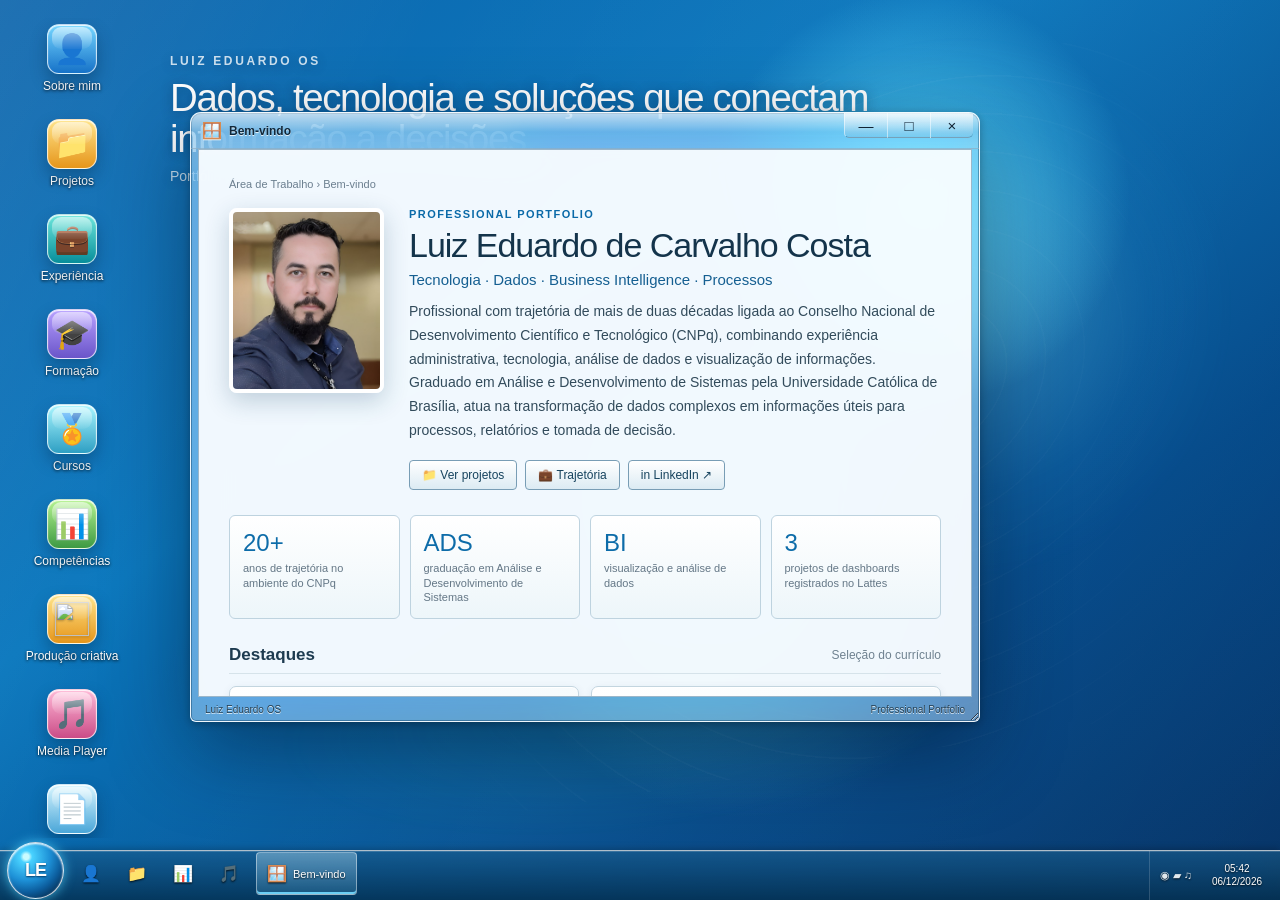
==== index.html @ 60611c42 "portifólio" ====
<!doctype html>
<html lang="pt-BR">
<head>
  <meta charset="utf-8" />
  <meta name="viewport" content="width=device-width, initial-scale=1" />
  <meta name="theme-color" content="#1d78c8" />
  <meta name="description" content="Portfólio profissional de Luiz Eduardo de Carvalho Costa — tecnologia, dados, visualização, processos e produção criativa." />
  <title>Luiz Eduardo | Portfólio</title>
  <style>
:root{
  --glass: rgba(236,248,255,.72);
  --glass-strong: rgba(248,252,255,.90);
  --glass-dark: rgba(21,53,78,.72);
  --line: rgba(255,255,255,.82);
  --blue:#167ac6;
  --blue2:#0b5e9d;
  --text:#122333;
  --muted:#5b6c7b;
  --shadow:0 24px 70px rgba(0,24,48,.34), 0 2px 9px rgba(0,0,0,.22);
  --radius:10px;
  --taskbar-h:50px;
  font-family:"Segoe UI",Tahoma,Arial,sans-serif;
  color-scheme:light;
}
*{box-sizing:border-box}
html,body{margin:0;width:100%;height:100%;overflow:hidden;background:#0d5ca0;color:var(--text)}
button,input,a{font:inherit}
button{color:inherit}
a{color:#075c9c}
button:focus-visible,a:focus-visible,input:focus-visible{outline:3px solid rgba(255,213,67,.95);outline-offset:2px}
.noscript{position:fixed;z-index:99999;inset:20px auto auto 50%;transform:translateX(-50%);background:#fff;padding:12px 18px;border-radius:8px;box-shadow:var(--shadow)}
.boot{position:fixed;z-index:9999;inset:0;display:grid;place-content:center;text-align:center;background:radial-gradient(circle at 50% 35%,#1165a8 0,#062c54 42%,#020e1d 100%);color:white;transition:opacity .45s ease,visibility .45s ease}
.boot.is-hidden{opacity:0;visibility:hidden}
.boot-mark{margin:auto;width:76px;height:76px;border-radius:50%;display:grid;place-items:center;font-size:29px;font-weight:800;letter-spacing:-2px;background:radial-gradient(circle at 34% 25%,#b8f2ff 0 6%,#37b9ff 12%,#1675c4 46%,#0a3c70 71%,#071d34 100%);border:1px solid rgba(255,255,255,.85);box-shadow:0 0 36px rgba(75,194,255,.58),inset 0 1px 2px white}
.boot-title{font-size:27px;font-weight:300;margin-top:22px}.boot-subtitle{opacity:.68;font-size:13px;margin-top:6px}.boot-progress{width:230px;height:7px;border:1px solid rgba(255,255,255,.32);border-radius:9px;margin:28px auto 0;padding:1px;overflow:hidden}.boot-progress span{display:block;height:100%;width:45%;border-radius:8px;background:linear-gradient(90deg,#54c9ff,#d3f8ff,#54c9ff);animation:bootbar 1.2s infinite ease-in-out}@keyframes bootbar{0%{transform:translateX(-130%)}100%{transform:translateX(290%)}}
.desktop{position:relative;width:100%;height:100%;overflow:hidden;background:radial-gradient(circle at 72% 22%,rgba(87,223,255,.78) 0 1%,transparent 18%),radial-gradient(circle at 58% 62%,rgba(119,231,255,.34),transparent 28%),linear-gradient(145deg,#0d65ac 0%,#0b78be 37%,#044a8a 72%,#083466 100%)}
.desktop:before{content:"";position:absolute;inset:0;background:linear-gradient(115deg,rgba(255,255,255,.08),transparent 26%,rgba(255,255,255,.03) 54%,transparent);pointer-events:none}
.wallpaper-glow{position:absolute;border-radius:50%;filter:blur(2px);opacity:.52;pointer-events:none}.glow-a{width:560px;height:560px;right:3vw;top:3vh;background:radial-gradient(circle,rgba(159,246,255,.5),rgba(66,186,244,.12) 47%,transparent 69%)}.glow-b{width:760px;height:260px;left:20vw;bottom:7vh;background:radial-gradient(ellipse,rgba(41,233,183,.2),transparent 68%);transform:rotate(-7deg)}
.wallpaper-lines{position:absolute;width:700px;height:700px;right:8%;top:8%;opacity:.26;background:repeating-radial-gradient(circle at 64% 46%,transparent 0 36px,rgba(255,255,255,.11) 37px 38px);transform:skewX(-12deg) rotate(-9deg);mask-image:linear-gradient(90deg,transparent,#000 25%,#000 70%,transparent)}
.desktop-brand{position:absolute;left:170px;top:54px;max-width:760px;color:white;text-shadow:0 2px 12px rgba(0,35,70,.45);z-index:1;pointer-events:none}.brand-kicker{font-size:12px;letter-spacing:.22em;font-weight:700;opacity:.78}.desktop-brand h1{font-size:clamp(27px,3vw,46px);line-height:1.07;font-weight:300;letter-spacing:-.035em;margin:9px 0 9px}.desktop-brand p{margin:0;font-size:14px;opacity:.76}
.desktop-icons{position:absolute;z-index:5;left:14px;top:18px;bottom:calc(var(--taskbar-h) + 12px);width:116px;display:grid;grid-auto-rows:94px;align-content:start;gap:1px;overflow:auto;scrollbar-width:none}.desktop-icons::-webkit-scrollbar{display:none}.desktop-icon{appearance:none;border:1px solid transparent;background:transparent;color:#fff;text-decoration:none;text-align:center;padding:5px 3px;border-radius:5px;display:flex;align-items:center;flex-direction:column;gap:5px;cursor:default;text-shadow:0 1px 3px rgba(0,0,0,.88);font-size:12px}.desktop-icon:hover,.desktop-icon:focus-visible{background:linear-gradient(rgba(210,241,255,.2),rgba(65,171,230,.19));border-color:rgba(210,240,255,.58)}.icon-art{width:50px;height:50px;border-radius:12px;display:grid;place-items:center;font-size:29px;text-shadow:none;box-shadow:0 8px 16px rgba(0,39,72,.35),inset 0 1px 1px rgba(255,255,255,.9);border:1px solid rgba(255,255,255,.72);position:relative;overflow:hidden}.icon-art:after{content:"";position:absolute;inset:2px 4px 51% 4px;border-radius:9px;background:linear-gradient(rgba(255,255,255,.58),rgba(255,255,255,.04));pointer-events:none}.icon-blue{background:linear-gradient(#75d6ff,#1672c8)}.icon-gold{background:linear-gradient(#ffe48a,#e6961b)}.icon-teal{background:linear-gradient(#6ce6db,#078e9a)}.icon-violet{background:linear-gradient(#b7a0ff,#6a55c9)}.icon-cyan{background:linear-gradient(#a9f6ff,#2e9fc3)}.icon-green{background:linear-gradient(#b4f38f,#3e9a43)}.icon-pink{background:linear-gradient(#ffb9d7,#cb4c87)}.icon-sky{background:linear-gradient(#d8f6ff,#4aa6d8)}.icon-linkedin{font-family:Arial,sans-serif;font-weight:800;background:linear-gradient(#69c4f1,#0b70a9);font-size:27px}.icon-art img{width:34px;height:34px;object-fit:contain;display:block;filter:drop-shadow(0 1px 1px rgba(0,0,0,.25))}
.window-layer{position:absolute;inset:0 0 var(--taskbar-h) 0;z-index:20;pointer-events:none}
.aero-window{position:absolute;width:min(790px,calc(100vw - 180px));height:min(610px,calc(100vh - 105px));min-width:520px;min-height:360px;border-radius:11px 11px 6px 6px;border:1px solid rgba(255,255,255,.9);background:rgba(223,241,251,.42);backdrop-filter:blur(21px) saturate(145%);box-shadow:var(--shadow),inset 0 0 0 1px rgba(6,52,87,.28);overflow:hidden;pointer-events:auto;resize:both}.aero-window.is-active{box-shadow:0 28px 84px rgba(0,18,38,.46),0 2px 9px rgba(0,0,0,.28),inset 0 0 0 1px rgba(6,52,87,.38)}.aero-window.is-minimized{display:none}.aero-window.is-maximized{inset:0!important;width:100%!important;height:100%!important;max-width:none;border-radius:0;resize:none}.window-titlebar{height:36px;display:flex;align-items:center;justify-content:space-between;padding-left:11px;background:linear-gradient(rgba(255,255,255,.58),rgba(125,196,234,.22) 54%,rgba(255,255,255,.10));border-bottom:1px solid rgba(45,105,145,.38);user-select:none;cursor:default}.window-title{display:flex;align-items:center;gap:7px;min-width:0;color:#10283b;font-size:12px;font-weight:600;text-shadow:0 1px rgba(255,255,255,.8)}.window-icon{font-size:16px}.window-name{white-space:nowrap;overflow:hidden;text-overflow:ellipsis}.window-controls{display:flex;align-self:flex-start;height:28px;margin-right:6px}.window-controls button{width:43px;height:25px;border:0;border-left:1px solid rgba(255,255,255,.5);border-bottom:1px solid rgba(19,75,111,.48);background:linear-gradient(rgba(255,255,255,.70),rgba(123,190,226,.36));font-size:15px;line-height:1;cursor:default}.window-controls button:first-child{border-radius:0 0 0 5px}.window-controls button:last-child{border-radius:0 0 5px 0}.window-controls button:hover{background:linear-gradient(#e8f8ff,#74c7f1)}.window-controls .win-close:hover{color:white;background:linear-gradient(#f49078,#c43a25);box-shadow:0 0 9px rgba(255,78,41,.65)}
.window-body{position:absolute;inset:36px 7px 24px;background:rgba(250,253,255,.94);border:1px solid rgba(50,102,137,.45);overflow:auto;scrollbar-color:#afccdf #eef6fa}.window-status{position:absolute;bottom:0;left:8px;right:8px;height:24px;display:flex;align-items:center;justify-content:space-between;font-size:10px;color:#284356;padding:0 6px;text-shadow:0 1px rgba(255,255,255,.8)}
.window-body::-webkit-scrollbar{width:13px}.window-body::-webkit-scrollbar-track{background:#eaf4f9}.window-body::-webkit-scrollbar-thumb{background:linear-gradient(#d7ecf6,#9dbfd1);border:1px solid #7fa8bd;border-radius:7px}
.page{padding:28px 30px 36px}.page.narrow{max-width:940px;margin:auto}.breadcrumbs{font-size:11px;color:#6b7f8f;margin-bottom:18px}.page h2{font-weight:300;font-size:30px;letter-spacing:-.03em;margin:0 0 5px;color:#14344b}.page-lead{font-size:14px;line-height:1.62;color:#526b7c;margin:0 0 24px}.hero-profile{display:grid;grid-template-columns:155px 1fr;gap:25px;align-items:start}.hero-photo{width:155px;height:185px;object-fit:cover;object-position:50% 22%;border-radius:8px;border:4px solid #fff;box-shadow:0 8px 24px rgba(28,72,104,.24)}.eyebrow{font-size:11px;font-weight:700;color:#0a6aa8;text-transform:uppercase;letter-spacing:.13em}.hero-profile h2{font-size:34px;margin-top:6px}.role-line{font-size:15px;color:#155f91;margin:6px 0 12px}.summary{font-size:14px;line-height:1.7;color:#324b5b;margin:0}.quick-actions{display:flex;flex-wrap:wrap;gap:8px;margin-top:17px}.win-btn,.win-link{display:inline-flex;align-items:center;gap:6px;text-decoration:none;border:1px solid #789db5;border-radius:4px;padding:7px 12px;background:linear-gradient(#fff,#dcebf3);box-shadow:inset 0 1px white;color:#16435e;font-size:12px;cursor:default}.win-btn:hover,.win-link:hover{background:linear-gradient(#fff,#bfe3f6);border-color:#4288b3}.stats{display:grid;grid-template-columns:repeat(4,1fr);gap:10px;margin-top:25px}.stat{border:1px solid #bed3df;border-radius:6px;padding:13px;background:linear-gradient(#fff,#edf6fa);box-shadow:inset 0 1px white}.stat strong{display:block;font-size:24px;font-weight:300;color:#0d6ca9}.stat span{display:block;margin-top:4px;font-size:11px;line-height:1.35;color:#647786}
.section-title{display:flex;align-items:center;justify-content:space-between;gap:15px;margin:26px 0 12px;padding-bottom:8px;border-bottom:1px solid #d6e3ea}.section-title h3{margin:0;font-size:17px;font-weight:600;color:#1d3b50}.muted{color:#6f8290;font-size:12px}.cards{display:grid;grid-template-columns:repeat(2,minmax(0,1fr));gap:12px}.card{border:1px solid #c3d5df;border-radius:7px;background:linear-gradient(150deg,#fff,#f1f8fb);padding:16px;box-shadow:0 2px 8px rgba(20,68,98,.08),inset 0 1px white}.card h4{margin:4px 0 7px;font-size:15px;color:#153e5a}.card p{margin:0;color:#586f7f;font-size:12.5px;line-height:1.55}.card-meta{display:flex;gap:8px;align-items:center;font-size:10.5px;color:#708694}.badge{display:inline-flex;align-items:center;padding:3px 7px;border-radius:10px;background:#d9edf8;border:1px solid #aad0e4;color:#155e8b;font-size:10px}.badge.live{background:#e1f3df;border-color:#b6ddb1;color:#356f31}.tags{display:flex;gap:5px;flex-wrap:wrap;margin-top:11px}.tag{font-size:10px;padding:3px 7px;border-radius:9px;background:#eef3f6;color:#526a79;border:1px solid #d5e0e6}
.timeline{position:relative;margin-top:8px}.timeline:before{content:"";position:absolute;left:90px;top:3px;bottom:12px;width:2px;background:linear-gradient(#62aada,#bdd7e6)}.timeline-item{display:grid;grid-template-columns:72px 1fr;gap:35px;position:relative;padding:0 0 24px}.timeline-item:before{content:"";position:absolute;left:84px;top:6px;width:12px;height:12px;border-radius:50%;background:linear-gradient(#ddf6ff,#2a8ac4);border:2px solid white;box-shadow:0 0 0 1px #5d9cc0}.timeline-period{font-size:11px;color:#5c7483;text-align:right;padding-top:4px}.timeline-content{border:1px solid #c7d9e3;background:#fff;border-radius:7px;padding:14px 16px;box-shadow:0 2px 8px rgba(19,73,104,.06)}.timeline-content h4{margin:0 0 3px;font-size:15px;color:#163d56}.timeline-content .company{font-size:12px;color:#0c6ca7}.timeline-content .context{font-size:11px;color:#778a96;margin-top:2px}.timeline-content ul{margin:10px 0 0;padding-left:17px;color:#536b7b;font-size:12px;line-height:1.55}
.skill-groups{display:grid;grid-template-columns:repeat(2,minmax(0,1fr));gap:13px}.skill-group{border:1px solid #c3d6e0;background:#fff;border-radius:7px;overflow:hidden}.skill-group h4{margin:0;padding:10px 12px;background:linear-gradient(#f9fdff,#dbeaf2);border-bottom:1px solid #c3d6e0;color:#21475e;font-size:13px}.skill-list{display:flex;flex-wrap:wrap;gap:7px;padding:13px}.skill{padding:6px 9px;border:1px solid #cddde5;border-radius:4px;background:linear-gradient(#fff,#eef5f8);font-size:11px;color:#3d5969}
.course-list{display:grid;grid-template-columns:repeat(2,minmax(0,1fr));gap:9px}.course{display:grid;grid-template-columns:49px 1fr;gap:10px;border:1px solid #c8d9e2;border-radius:6px;background:#fff;padding:11px}.course-year{height:42px;border-radius:5px;display:grid;place-items:center;background:linear-gradient(#eaf7fd,#b8ddf0);border:1px solid #a3cade;color:#0a6196;font-size:11px;font-weight:700}.course h4{font-size:12px;margin:1px 0 3px;color:#24485d}.course p{font-size:10.5px;margin:0;color:#758893}.institution-link{color:inherit;text-decoration:none}.institution-link:hover{text-decoration:underline}.institution-logo{width:54px;height:44px;flex:0 0 54px;border:1px solid #93aac3;background:linear-gradient(135deg,#567ea8 0%,#8198b2 52%,#c5d0de 100%);border-radius:8px;display:grid;place-items:center;overflow:hidden;box-shadow:inset 0 1px rgba(255,255,255,.35),0 1px 2px rgba(44,70,96,.12);padding:4px}.institution-logo img{width:100%;height:100%;object-fit:contain;display:block;filter:drop-shadow(0 1px 1px rgba(0,0,0,.12))}.institution-logo.brand-ucb{padding:6px}.institution-logo.brand-govbr{padding:8px}.institution-logo.brand-pucrs{padding:2px}.institution-logo.brand-monte{padding:3px}.institution-fallback{display:grid;place-items:center;width:100%;height:100%;padding:2px 4px;font-size:10px;font-weight:700;line-height:1.05;text-align:center;color:#fff;background:linear-gradient(135deg,#567ea8 0%,#8198b2 52%,#c5d0de 100%);text-shadow:0 1px 1px rgba(0,0,0,.28)}.timeline-content.with-logo{display:grid;grid-template-columns:62px 1fr;gap:14px;align-items:start}.timeline-content.with-logo .timeline-text{min-width:0}.course-main,.edu-feature-main{display:grid;grid-template-columns:54px 1fr;gap:10px;align-items:start}.course-copy,.edu-feature-copy{min-width:0}.edu-feature-card{display:grid;grid-template-columns:1fr;gap:0}
.project-grid{display:grid;grid-template-columns:repeat(2,minmax(0,1fr));gap:13px}.project-card{border:1px solid #bbd2de;border-radius:7px;background:#fff;overflow:hidden}.project-head{padding:15px 16px 10px;background:linear-gradient(145deg,#fafdff,#e7f3f9);border-bottom:1px solid #d1e0e8}.project-head h4{font-size:16px;margin:4px 0 5px;color:#183f58}.project-content{padding:13px 16px}.project-content p{font-size:12.5px;line-height:1.55;color:#536b79;margin:0}.project-foot{display:flex;align-items:center;justify-content:space-between;gap:10px;margin-top:12px;font-size:10.5px;color:#6d8290}.software-list{display:grid;grid-template-columns:repeat(2,minmax(0,1fr));gap:9px}.software-item{display:flex;gap:11px;border:1px solid #cadbe4;border-radius:6px;background:#fff;padding:12px}.software-icon{width:39px;height:39px;border-radius:5px;display:grid;place-items:center;background:linear-gradient(#d9f1ff,#6eb4df);border:1px solid #6fafd3;box-shadow:inset 0 1px white}.software-item strong{display:block;font-size:13px;color:#174462}.software-item span{display:block;font-size:10.5px;color:#728691;margin-top:2px}
.creative-hero{display:grid;grid-template-columns:1fr 1fr;gap:15px}.creative-panel{border:1px solid #c8d9e2;border-radius:8px;background:linear-gradient(145deg,#fff,#f2f7fa);padding:18px}.creative-panel .big-icon{font-size:37px}.creative-panel h3{margin:8px 0 4px;font-size:18px;color:#203f53}.creative-panel p{font-size:12px;color:#6b7f8d;margin:0}.book-feature{display:grid;grid-template-columns:180px 1fr;gap:18px;border:1px solid #c6d8e2;border-radius:9px;background:linear-gradient(145deg,#fff,#eef6fa);padding:16px;margin:15px 0;box-shadow:inset 0 1px #fff}.book-cover{width:180px;aspect-ratio:684/911;object-fit:cover;border-radius:5px;box-shadow:0 8px 18px rgba(22,45,58,.22);border:1px solid #9bb1be}.book-copy h3{margin:2px 0 5px;font-size:21px;color:#183f57}.book-tagline{font-size:12px;color:#7d2f24;font-style:italic;margin:0 0 10px}.book-synopsis{font-size:12px;line-height:1.55;color:#526a78;margin:10px 0}.book-meta-grid{display:grid;grid-template-columns:repeat(2,minmax(0,1fr));gap:7px;margin:11px 0}.book-meta-item{border:1px solid #d2e0e7;border-radius:5px;background:rgba(255,255,255,.72);padding:7px 9px}.book-meta-item span{display:block;font-size:9px;color:#7a8d98;text-transform:uppercase;letter-spacing:.05em}.book-meta-item strong{display:block;margin-top:2px;font-size:11px;color:#2f5267}.identity-strip{display:flex;flex-wrap:wrap;align-items:center;gap:7px;border:1px solid #c7d9e3;background:linear-gradient(#fafdff,#edf6fa);border-radius:6px;padding:9px 11px;margin:12px 0}.identity-strip strong{color:#245873;font-size:11px}.identity-strip span{font-size:10px;color:#738793}.identity-strip code{font-family:Consolas,"Courier New",monospace;font-size:10px;background:#fff;border:1px solid #d4e2e8;border-radius:3px;padding:2px 5px;color:#234f68}.music-list{margin-top:15px;border:1px solid #c7d9e3;border-radius:7px;overflow:hidden}.music-row{display:grid;grid-template-columns:56px 1fr auto;gap:11px;align-items:center;padding:10px 12px;background:#fff;border-bottom:1px solid #e0e9ee}.music-row:last-child{border-bottom:0}.album-tile{width:44px;height:44px;border-radius:4px;display:grid;place-items:center;background:radial-gradient(circle at 50% 50%,#152b36 0 15%,#4d6673 16% 20%,#10161a 21% 67%,#536873 68% 70%,#1b252a 71%);color:white;font-size:14px}.music-row strong{font-size:12.5px;color:#24475c}.music-row span{display:block;font-size:10.5px;color:#758794;margin-top:2px}.music-year{font-size:11px;color:#607786}
.creative-stats{display:grid;grid-template-columns:repeat(4,minmax(0,1fr));gap:8px;margin-top:14px}.creative-stat{border:1px solid #c5d9e4;border-radius:6px;background:linear-gradient(#fbfeff,#e8f3f8);padding:11px 12px;box-shadow:inset 0 1px #fff}.creative-stat strong{display:block;color:#155779;font-size:16px;font-weight:600}.creative-stat span{display:block;margin-top:2px;color:#6f8390;font-size:10px;line-height:1.25}.catalog-toolbar{display:grid;grid-template-columns:1fr 150px;gap:9px;margin:0 0 10px}.catalog-toolbar label{display:grid;gap:4px;font-size:10px;color:#607786}.catalog-toolbar input,.catalog-toolbar select{width:100%;height:31px;border:1px solid #9ebaca;border-radius:3px;background:linear-gradient(#fff,#f3f8fb);padding:0 9px;color:#243f50;font-size:11.5px;box-shadow:inset 0 1px 3px rgba(0,0,0,.06)}.catalog-list{border:1px solid #c7d9e3;border-radius:7px;overflow:hidden;background:#fff}.catalog-row{display:grid;grid-template-columns:42px 1fr 54px;gap:10px;align-items:center;min-height:53px;padding:8px 12px;border-bottom:1px solid #e3ebef;background:linear-gradient(90deg,#fff,#fbfdfe)}.catalog-row:last-child{border-bottom:0}.catalog-row:hover{background:linear-gradient(90deg,#f5fbff,#eaf6fc)}.catalog-row[hidden]{display:none}.catalog-index{width:29px;height:29px;display:grid;place-items:center;border-radius:4px;border:1px solid #bdd2dd;background:linear-gradient(#f8fdff,#dcebf3);font-size:9.5px;color:#648090}.catalog-main{min-width:0}.catalog-main strong{display:block;font-size:12.5px;color:#24475c;white-space:nowrap;overflow:hidden;text-overflow:ellipsis}.catalog-main span{display:block;margin-top:4px;color:#778b97;font-size:10.5px}.catalog-main code{font-family:Consolas,"Courier New",monospace;font-size:10px;color:#245d7c;background:#edf5f9;border:1px solid #d4e3ea;border-radius:3px;padding:1px 4px}.catalog-main em{font-style:normal;color:#96733b}.catalog-year{justify-self:end;font-size:11px;color:#607786}.catalog-count{min-width:65px;text-align:right}
.about-note{margin-top:17px;padding:11px 13px;border:1px solid #b7d1df;border-radius:6px;background:#eff9fd;color:#426274;font-size:11.5px;line-height:1.5}
.start-menu{position:absolute;z-index:999;left:7px;bottom:calc(var(--taskbar-h) - 2px);width:min(615px,calc(100vw - 18px));height:445px;display:none;grid-template-columns:1.35fr .85fr;border:1px solid rgba(255,255,255,.88);border-radius:9px 9px 0 0;background:rgba(31,91,132,.78);backdrop-filter:blur(24px) saturate(150%);box-shadow:0 16px 55px rgba(0,22,42,.55),inset 0 0 0 1px rgba(0,49,83,.35);padding:7px}.start-menu.open{display:grid}.start-left{background:rgba(249,252,254,.96);border-radius:5px;padding:10px;display:flex;flex-direction:column;min-width:0}.start-search-wrap{margin-top:auto;order:2;padding-top:8px}.start-search-wrap input{width:100%;border:1px solid #9ebbc9;border-radius:3px;background:white;padding:7px 9px;font-size:12px;box-shadow:inset 0 1px 3px rgba(0,0,0,.08)}.start-results{overflow:auto;display:grid;gap:3px}.start-result{width:100%;display:flex;align-items:center;gap:10px;border:1px solid transparent;background:transparent;padding:7px;border-radius:4px;text-align:left;cursor:default}.start-result:hover{border-color:#a9d1e7;background:linear-gradient(#f5fcff,#d6edf8)}.start-result .res-icon{font-size:23px}.start-result strong{display:block;font-size:12px}.start-result span{display:block;font-size:10px;color:#71838f}.start-right{padding:12px 8px 10px;color:white;text-shadow:0 1px 2px rgba(0,0,0,.45)}.start-profile{display:flex;align-items:center;gap:10px;margin:-30px 3px 15px}.start-profile img{width:72px;height:72px;object-fit:cover;object-position:50% 20%;border-radius:5px;border:3px solid white;box-shadow:0 5px 15px rgba(0,0,0,.35)}.start-profile strong,.start-profile span{display:block}.start-profile strong{font-size:14px}.start-profile span{font-size:10px;opacity:.8}.start-right>button{width:100%;border:0;background:transparent;color:white;text-align:left;padding:8px 10px;border-radius:4px;font-size:12px;text-shadow:0 1px 2px rgba(0,0,0,.45);cursor:default}.start-right>button:hover{background:linear-gradient(rgba(255,255,255,.23),rgba(255,255,255,.09));box-shadow:inset 0 0 0 1px rgba(255,255,255,.24)}.start-links{border-top:1px solid rgba(255,255,255,.22);margin-top:8px;padding:9px 10px;display:flex;gap:12px}.start-links a{color:white;font-size:11px;text-decoration:none}
.taskbar{position:absolute;z-index:1000;left:0;right:0;bottom:0;height:var(--taskbar-h);display:flex;align-items:center;gap:5px;padding:0 7px;background:linear-gradient(rgba(28,92,132,.65),rgba(5,48,78,.85));backdrop-filter:blur(24px) saturate(150%);border-top:1px solid rgba(255,255,255,.68);box-shadow:0 -1px 7px rgba(0,0,0,.25),inset 0 1px rgba(255,255,255,.16)}.start-button{width:57px;height:57px;min-width:57px;border-radius:50%;border:1px solid rgba(255,255,255,.8);display:grid;place-items:center;margin-top:-10px;background:radial-gradient(circle at 33% 25%,#c9fbff 0 5%,#49d2ff 11%,#1d90d6 43%,#0c5d9d 64%,#06365f 81%,#061d34 100%);box-shadow:0 0 12px rgba(80,215,255,.74),inset 0 1px 2px white;color:white;font-size:18px;font-weight:800;letter-spacing:-1px;text-shadow:0 1px 2px #003a68;cursor:default}.start-button:hover{filter:brightness(1.18);box-shadow:0 0 20px rgba(110,231,255,.9),inset 0 1px 2px white}.taskbar-pinned{display:flex;height:100%;gap:2px}.taskbar-pinned button,.taskbar-window{min-width:44px;height:43px;margin-top:1px;border:1px solid transparent;border-radius:4px;background:transparent;color:white;text-shadow:0 1px 2px rgba(0,0,0,.8);cursor:default}.taskbar-pinned button:hover,.taskbar-window:hover{background:linear-gradient(rgba(255,255,255,.27),rgba(103,194,240,.13));border-color:rgba(255,255,255,.28)}.taskbar-windows{display:flex;gap:3px;min-width:0;flex:1;height:100%;overflow:hidden}.taskbar-window{max-width:175px;display:flex;align-items:center;gap:6px;padding:0 10px}.taskbar-window span:last-child{white-space:nowrap;overflow:hidden;text-overflow:ellipsis;font-size:11px}.taskbar-window.active{background:linear-gradient(rgba(212,244,255,.36),rgba(85,178,225,.22));border-color:rgba(255,255,255,.44);box-shadow:inset 0 -2px #6ccef4}.system-tray{height:100%;display:flex;align-items:center;color:white;gap:9px;border-left:1px solid rgba(255,255,255,.16);padding-left:10px;text-shadow:0 1px 2px rgba(0,0,0,.8)}.tray-icons{font-size:11px;opacity:.88}.clock{min-width:72px;background:transparent;border:0;color:white;font-size:10px;line-height:1.28;text-align:center;padding:3px 5px;text-shadow:0 1px 2px rgba(0,0,0,.8);cursor:default}
@media (max-width:900px){.desktop-brand{left:148px;right:20px}.desktop-brand h1{font-size:31px}.aero-window{width:calc(100vw - 160px)}.stats{grid-template-columns:repeat(2,1fr)}.project-grid,.course-list{grid-template-columns:1fr}}

.release-summary{display:grid;grid-template-columns:repeat(5,minmax(0,1fr));gap:8px;margin:12px 0 14px}.release-summary .creative-stat strong{font-size:15px}.release-grid{display:grid;grid-template-columns:repeat(2,minmax(0,1fr));gap:12px;margin-top:10px}.release-card{border:1px solid #bdd1dc;border-radius:8px;background:linear-gradient(145deg,#fff,#eef6fa);box-shadow:0 3px 10px rgba(40,75,94,.08),inset 0 1px #fff;overflow:hidden}.release-card-header{display:grid;grid-template-columns:76px 1fr;gap:12px;padding:13px}.release-art{width:76px;height:76px;border-radius:5px;border:1px solid #8fa9b7;display:grid;place-items:center;text-align:center;padding:0;color:#fff;font-weight:700;font-size:10px;line-height:1.15;text-shadow:0 1px 2px rgba(0,0,0,.65);background:radial-gradient(circle at 52% 45%,rgba(255,255,255,.24) 0 3%,transparent 4%),linear-gradient(145deg,#274c61,#10212c 58%,#4a6e80);box-shadow:inset 0 0 0 1px rgba(255,255,255,.2),0 5px 11px rgba(20,43,56,.22);overflow:hidden}.release-art img{width:100%;height:100%;object-fit:cover;display:block}.release-art .release-art-text{display:grid;place-items:center;width:100%;height:100%;padding:7px}.release-card.single .release-art{background:radial-gradient(circle at center,#dce8ee 0 8%,#293d48 9% 13%,#0b1115 14% 63%,#4d6673 64% 67%,#17242b 68%),linear-gradient(145deg,#274c61,#10212c)}.release-kicker{font-size:9.5px;text-transform:uppercase;letter-spacing:.06em;color:#6a8595}.release-title{margin:2px 0 4px;font-size:16px;color:#1f4f68;line-height:1.15}.release-artist{font-size:11px;color:#506b7a;font-weight:600}.release-meta{display:flex;flex-wrap:wrap;gap:5px;margin-top:7px}.release-chip{font-size:9.5px;color:#486777;border:1px solid #c4d6df;border-radius:12px;padding:2px 7px;background:rgba(255,255,255,.68)}.release-upc{font-family:Consolas,"Courier New",monospace}.release-details{border-top:1px solid #d5e2e8;background:rgba(255,255,255,.58)}.release-details summary{cursor:pointer;list-style:none;padding:8px 12px;font-size:10.5px;color:#2e607a;font-weight:600;user-select:none}.release-details summary::-webkit-details-marker{display:none}.release-details summary:before{content:'▶';font-size:8px;margin-right:6px}.release-details[open] summary:before{content:'▼'}.track-table{width:100%;border-collapse:collapse;font-size:10px}.track-table th{background:#edf5f9;color:#637b89;text-align:left;font-weight:600;padding:6px 8px;border-top:1px solid #dce7ec;border-bottom:1px solid #dce7ec}.track-table td{padding:6px 8px;border-bottom:1px solid #e7eef2;color:#4f6877;vertical-align:top}.track-table tr:last-child td{border-bottom:0}.track-no{width:28px;text-align:right;color:#8a9aa4}.track-duration{width:48px;white-space:nowrap}.track-isrc code{font-family:Consolas,"Courier New",monospace;font-size:9px;color:#2b617c;background:#f2f7fa;border:1px solid #d5e3ea;border-radius:3px;padding:1px 3px;white-space:nowrap}.release-note{font-size:10px;color:#6a7e89;margin:8px 0 0;line-height:1.45}.release-source-line{display:flex;flex-wrap:wrap;gap:6px;align-items:center;margin-top:8px;font-size:9.5px;color:#728794}.release-card.cicatriz .release-art{background:radial-gradient(circle at 35% 25%,rgba(255,255,255,.18),transparent 23%),linear-gradient(145deg,#3f4954,#171b20 58%,#6d7780)}.release-card.mini .release-art{box-shadow:inset 0 0 0 1px rgba(255,255,255,.2),inset 8px 0 0 rgba(255,255,255,.06),0 5px 11px rgba(20,43,56,.22)}.release-edition{margin-top:5px;font-size:10px;color:#8a5065;font-weight:600}.release-artist-heading{margin:18px 0 8px;padding:8px 11px;border:1px solid #c4d8e2;border-radius:6px;background:linear-gradient(#fafdff,#e9f3f8);color:#2c5e78;font-size:12px;font-weight:600}.track-isrc-missing{font-size:9px;color:#8a7c72;font-style:italic}.track-credit-details{margin-top:5px}.track-credit-details summary{display:inline-block;cursor:pointer;color:#2e607a;font-size:9px;font-weight:600;padding:2px 0}.track-credit-details summary:before{content:'▸';margin-right:4px}.track-credit-details[open] summary:before{content:'▾'}.track-credit-grid{display:grid;grid-template-columns:repeat(2,minmax(0,1fr));gap:4px 10px;margin:6px 0 2px;padding:7px 8px;border:1px solid #d9e6ec;border-radius:5px;background:#f7fbfd;font-size:9px;line-height:1.35}.track-credit-grid span{color:#657d8a}.track-credit-grid strong{color:#35586b;font-weight:600}.release-credit-summary{margin-top:7px;padding:6px 8px;border-left:3px solid #6ea0ba;background:rgba(238,247,251,.8);font-size:9.5px;line-height:1.45;color:#536f7e}.release-credit-summary strong{color:#315c73}.track-title-wrap{min-width:180px}.catalog-version{font-size:8px;font-weight:600;color:#7c5364;border:1px solid #d8c2ca;background:#fbf4f6;border-radius:8px;padding:1px 5px;vertical-align:1px;white-space:nowrap}


.mpc-shell{display:grid;grid-template-columns:220px 1fr;height:100%;min-height:470px;background:#d4d0c8;color:#111;font-family:Tahoma,"Segoe UI",sans-serif}.mpc-library{border-right:1px solid #777;background:#ece9d8;overflow:auto;padding:8px}.mpc-library-title{font-size:11px;font-weight:700;margin:2px 4px 8px;color:#24384a}.mpc-artist-group{margin:0 0 9px}.mpc-artist-label{font-size:10px;font-weight:700;color:#31536b;padding:4px 5px;border-bottom:1px solid #c0bcae}.mpc-album-btn{width:100%;display:grid;grid-template-columns:34px 1fr;gap:7px;align-items:center;border:1px solid transparent;background:transparent;padding:5px;text-align:left;cursor:pointer}.mpc-album-btn:hover,.mpc-album-btn.active{background:#316ac5;color:#fff;border-color:#194f9b}.mpc-album-btn img{width:34px;height:34px;object-fit:cover;border:1px solid #777;background:#222}.mpc-album-btn strong{display:block;font-size:10px;line-height:1.2}.mpc-album-btn span{display:block;font-size:8.5px;opacity:.78;margin-top:2px}.mpc-main{display:grid;grid-template-rows:auto minmax(260px,1fr) auto 23px;min-width:0;background:#d4d0c8}.mpc-menu{height:24px;display:flex;align-items:center;gap:15px;padding:0 8px;background:#ece9d8;border-bottom:1px solid #888;font-size:10px}.mpc-screen-wrap{padding:8px;background:#111;position:relative;min-height:220px}.mpc-screen{position:relative;width:100%;height:100%;min-height:210px;background:#000;display:grid;place-items:center;overflow:hidden}.mpc-screen iframe{width:100%!important;height:100%!important;min-height:250px}.mpc-deezer-host{width:100%;height:100%;min-height:250px;display:block}.mpc-deezer-host iframe{display:block;border:0;background:#111}.mpc-deezer-bar{display:flex;align-items:center;gap:10px;min-width:0}.mpc-deezer-brand{font-size:9px;font-weight:700;color:#4d2d83;white-space:nowrap}.mpc-deezer-hint{font-size:8.5px;color:#5f6570;margin-top:4px}.mpc-controls.deezer-controls{padding:7px 8px}.mpc-placeholder{position:absolute;inset:0;display:grid;place-items:center;text-align:center;background:#080808;color:#d7d7d7;padding:18px}.mpc-placeholder img{width:min(220px,55%);aspect-ratio:1;object-fit:cover;box-shadow:0 6px 24px #000;border:1px solid #555}.mpc-placeholder strong{display:block;margin-top:12px;font-size:13px;color:#fff}.mpc-placeholder span{display:block;margin-top:5px;font-size:9.5px;color:#a7a7a7;line-height:1.45}.mpc-controls{background:#ece9d8;border-top:1px solid #fff;border-bottom:1px solid #777;padding:6px 8px}.mpc-seek{display:grid;grid-template-columns:1fr auto;gap:8px;align-items:center}.mpc-seek input{width:100%;accent-color:auto}.mpc-time{font-family:Consolas,"Courier New",monospace;font-size:9px;min-width:82px;text-align:right}.mpc-buttons{display:flex;align-items:center;gap:4px;margin-top:5px}.mpc-btn{min-width:29px;height:25px;border:1px solid #777;border-top-color:#fff;border-left-color:#fff;background:#d4d0c8;padding:0 7px;cursor:pointer;font-size:11px}.mpc-btn:active{border-color:#fff #777 #777 #fff;transform:translateY(1px)}.mpc-volume{display:flex;align-items:center;gap:5px;margin-left:auto;font-size:10px}.mpc-volume input{width:88px}.mpc-now{padding:0 8px;min-width:0;font-size:9px;color:#344b5a;white-space:nowrap;overflow:hidden;text-overflow:ellipsis}.mpc-status{height:23px;display:flex;align-items:center;justify-content:space-between;border-top:1px solid #fff;padding:0 7px;background:#ece9d8;font-size:9px;color:#344}.mpc-external{color:#174f94;text-decoration:none;font-weight:600}.mpc-curation{display:none;margin-left:6px}.mpc-shell.curation .mpc-curation{display:inline-flex}.release-player-actions{display:flex;gap:6px;flex-wrap:wrap;margin-top:8px}.release-play-btn{border:1px solid #789db5;border-radius:4px;padding:5px 9px;background:linear-gradient(#fff,#dcebf3);font-size:9.5px;color:#16435e;cursor:pointer}.release-play-btn:hover{background:linear-gradient(#fff,#bfe3f6)}
@media (max-width:700px){html,body{overflow:auto}.desktop{min-height:100dvh;height:100dvh}.desktop-brand{left:20px;top:24px;right:20px;max-width:none}.desktop-brand h1{font-size:29px}.desktop-brand p{font-size:12px}.desktop-icons{left:14px;right:14px;top:190px;width:auto;bottom:64px;grid-template-columns:repeat(3,1fr);grid-auto-rows:92px;gap:4px;overflow:auto}.desktop-icon{min-width:0}.icon-art{width:47px;height:47px}.window-layer{inset:0 0 var(--taskbar-h) 0}.aero-window,.aero-window.is-maximized{position:absolute!important;inset:6px!important;width:calc(100% - 12px)!important;height:calc(100% - 12px)!important;min-width:0;min-height:0;border-radius:9px;resize:none}.window-controls .win-min,.window-controls .win-max{display:none}.window-body{inset:36px 5px 23px}.window-status{left:5px;right:5px}.page{padding:22px 17px 34px}.hero-profile{grid-template-columns:90px 1fr;gap:15px}.hero-photo{width:90px;height:112px}.hero-profile h2{font-size:25px}.summary{grid-column:1/-1}.quick-actions{grid-column:1/-1}.stats{grid-template-columns:repeat(2,1fr)}.cards,.skill-groups,.project-grid,.software-list,.creative-hero,.artist-profile-grid,.course-list,.creative-stats,.book-feature,.book-meta-grid{grid-template-columns:1fr}.book-cover{width:min(180px,65vw);justify-self:center}.timeline:before{left:12px}.timeline-item{grid-template-columns:1fr;gap:8px;padding-left:31px}.timeline-item:before{left:6px}.timeline-period{text-align:left}.music-row{grid-template-columns:50px 1fr}.catalog-toolbar{grid-template-columns:1fr}.catalog-row{grid-template-columns:34px 1fr}.catalog-year{display:none}.music-year{display:none}.start-menu{left:4px;bottom:48px;width:calc(100vw - 8px);height:min(520px,calc(100dvh - 70px));grid-template-columns:1fr}.start-left{min-height:270px}.start-right{display:none}.taskbar-pinned{display:none}.tray-icons{display:none}.taskbar-window{max-width:53px;padding:0 8px}.taskbar-window span:last-child{display:none}.start-button{width:53px;height:53px;min-width:53px}.system-tray{padding-left:3px}.clock{min-width:66px}}
@media (prefers-reduced-motion:reduce){*,*:before,*:after{scroll-behavior:auto!important;animation-duration:.01ms!important;animation-iteration-count:1!important;transition-duration:.01ms!important}}


.artist-profile-grid{display:grid;grid-template-columns:repeat(2,minmax(0,1fr));gap:14px;margin-top:10px}.artist-profile-card{border:1px solid #bfd3de;border-radius:9px;background:linear-gradient(150deg,#fff,#edf6fa);padding:17px;box-shadow:0 3px 12px rgba(23,66,91,.09),inset 0 1px #fff}.artist-profile-top{display:grid;grid-template-columns:58px 1fr;gap:12px;align-items:center}.artist-avatar{width:58px;height:58px;border-radius:12px;display:grid;place-items:center;color:#fff;font-size:18px;font-weight:700;letter-spacing:-.04em;text-shadow:0 1px 2px rgba(0,0,0,.5);border:1px solid rgba(255,255,255,.72);background:linear-gradient(145deg,#2d89c5,#174666);box-shadow:0 5px 12px rgba(26,75,104,.22),inset 0 1px rgba(255,255,255,.55);overflow:hidden}.artist-avatar img{width:100%;height:100%;object-fit:cover;display:block}.artist-profile-card:nth-child(2) .artist-avatar{background:linear-gradient(145deg,#555f68,#171b20 63%,#74808a)}.artist-profile-card h3{margin:2px 0 2px;font-size:18px;color:#1c4d67}.artist-subline{font-size:10.5px;color:#6a8290}.artist-bio{font-size:12px;line-height:1.62;color:#4f6877;margin:14px 0 12px}.artist-platforms{display:flex;flex-wrap:wrap;gap:6px}.artist-platforms a{font-size:9.5px;text-decoration:none;color:#275f7c;border:1px solid #c4d8e2;border-radius:12px;padding:4px 8px;background:linear-gradient(#fff,#edf5f8);box-shadow:inset 0 1px white}.artist-platforms a:hover{border-color:#6ea4c1;background:linear-gradient(#fff,#dceef7)}

@media (max-width:700px){.release-grid,.release-summary{grid-template-columns:1fr}.release-card-header{grid-template-columns:62px 1fr}.release-art{width:62px;height:62px}.track-isrc{display:none}.track-table th.track-isrc{display:none}.mpc-shell{grid-template-columns:1fr;min-height:0}.mpc-library{display:none}.mpc-main{grid-template-rows:auto minmax(240px,1fr) auto 23px}.mpc-now{display:block}.mpc-deezer-bar{align-items:flex-start;flex-direction:column;gap:3px}}
</style>
</head>
<body>
  <noscript>
    <div class="noscript">Este portfólio usa JavaScript para simular a interface de desktop. Ative o JavaScript para visualizar a experiência completa.</div>
  </noscript>

  <div id="boot" class="boot" aria-hidden="true">
    <div class="boot-mark">LE</div>
    <div class="boot-title">Luiz Eduardo OS</div>
    <div class="boot-subtitle">Professional Portfolio · Build 2026.09</div>
    <div class="boot-progress"><span></span></div>
  </div>

  <main id="desktop" class="desktop" aria-label="Área de trabalho do portfólio">
    <div class="wallpaper-glow glow-a"></div>
    <div class="wallpaper-glow glow-b"></div>
    <div class="wallpaper-lines" aria-hidden="true"></div>

    <header class="desktop-brand" aria-label="Identidade do portfólio">
      <div class="brand-kicker">LUIZ EDUARDO OS</div>
      <h1>Dados, tecnologia e soluções que conectam informação a decisões.</h1>
      <p>Portfólio profissional · Brasília, DF</p>
    </header>

    <section class="desktop-icons" aria-label="Atalhos">
      <button class="desktop-icon" data-open="about" type="button">
        <span class="icon-art icon-blue">👤</span><span>Sobre mim</span>
      </button>
      <button class="desktop-icon" data-open="projects" type="button">
        <span class="icon-art icon-gold">📁</span><span>Projetos</span>
      </button>
      <button class="desktop-icon" data-open="experience" type="button">
        <span class="icon-art icon-teal">💼</span><span>Experiência</span>
      </button>
      <button class="desktop-icon" data-open="education" type="button">
        <span class="icon-art icon-violet">🎓</span><span>Formação</span>
      </button>
      <button class="desktop-icon" data-open="certifications" type="button">
        <span class="icon-art icon-cyan">🏅</span><span>Cursos</span>
      </button>
      <button class="desktop-icon" data-open="skills" type="button">
        <span class="icon-art icon-green">📊</span><span>Competências</span>
      </button>
      <button class="desktop-icon" data-open="creative" type="button">
        <span class="icon-art icon-gold"><img src="assets/creative-production-icon.png" alt="" aria-hidden="true"></span><span>Produção criativa</span>
      </button>
      <button class="desktop-icon" data-open="media" type="button">
        <span class="icon-art icon-pink">🎵</span><span>Media Player</span>
      </button>
      <a class="desktop-icon" href="http://lattes.cnpq.br/9546007171575207" target="_blank" rel="noopener noreferrer">
        <span class="icon-art icon-sky">📄</span><span>Currículo Lattes</span>
      </a>
      <a class="desktop-icon" href="https://www.linkedin.com/in/luiz-eduardo-de-carvalho-costa-634505bb/" target="_blank" rel="noopener noreferrer">
        <span class="icon-art icon-linkedin">in</span><span>LinkedIn</span>
      </a>
    </section>

    <section id="window-layer" class="window-layer" aria-live="polite"></section>

    <div id="start-menu" class="start-menu" aria-hidden="true">
      <div class="start-left">
        <div class="start-search-wrap">
          <input id="start-search" type="search" placeholder="Pesquisar no portfólio" aria-label="Pesquisar no portfólio" />
        </div>
        <div id="start-results" class="start-results"></div>
      </div>
      <div class="start-right">
        <div class="start-profile">
          <img src="[data-uri]" alt="Luiz Eduardo de Carvalho Costa" />
          <div><strong>Luiz Eduardo</strong><span>Portfólio profissional</span></div>
        </div>
        <button type="button" data-open="about">Sobre mim</button>
        <button type="button" data-open="projects">Projetos</button>
        <button type="button" data-open="experience">Experiência</button>
        <button type="button" data-open="education">Formação</button>
        <button type="button" data-open="skills">Competências</button>
        <button type="button" data-open="creative">Produção criativa</button>
        <button type="button" data-open="media">Media Player</button>
        <div class="start-links">
          <a href="http://lattes.cnpq.br/9546007171575207" target="_blank" rel="noopener noreferrer">Lattes ↗</a>
          <a href="https://www.linkedin.com/in/luiz-eduardo-de-carvalho-costa-634505bb/" target="_blank" rel="noopener noreferrer">LinkedIn ↗</a>
        </div>
      </div>
    </div>

    <nav class="taskbar" aria-label="Barra de tarefas">
      <button id="start-button" class="start-button" type="button" aria-expanded="false" aria-controls="start-menu" title="Iniciar">
        <span>LE</span>
      </button>
      <div class="taskbar-pinned" aria-label="Atalhos fixados">
        <button type="button" data-open="about" title="Sobre mim">👤</button>
        <button type="button" data-open="projects" title="Projetos">📁</button>
        <button type="button" data-open="skills" title="Competências">📊</button>
        <button type="button" data-open="media" title="Media Player">🎵</button>
      </div>
      <div id="taskbar-windows" class="taskbar-windows" aria-label="Janelas abertas"></div>
      <div class="system-tray">
        <span class="tray-icons" aria-hidden="true">◉ ▰ ♫</span>
        <button id="clock" class="clock" type="button" title="Data e hora"></button>
      </div>
    </nav>
  </main>

  <template id="window-template">
    <article class="aero-window" role="dialog" aria-modal="false">
      <header class="window-titlebar">
        <div class="window-title"><span class="window-icon"></span><span class="window-name"></span></div>
        <div class="window-controls">
          <button type="button" class="win-min" aria-label="Minimizar">—</button>
          <button type="button" class="win-max" aria-label="Maximizar">□</button>
          <button type="button" class="win-close" aria-label="Fechar">×</button>
        </div>
      </header>
      <div class="window-body"></div>
      <div class="window-status"><span>Luiz Eduardo OS</span><span>Professional Portfolio</span></div>
    </article>
  </template>

  <script>
window.PORTFOLIO = {
  profile: {
    name: "Luiz Eduardo de Carvalho Costa",
    citationName: "COSTA, L. E. C.",
    location: "Brasília, DF",
    headline: "Tecnologia · Dados · Business Intelligence · Processos",
    role: "Assistente Administrativo Nível III",
    organizationContext: "Atuação no ambiente do CNPq por meio de empresas prestadoras de serviço",
    summary: "Profissional com trajetória de mais de duas décadas ligada ao Conselho Nacional de Desenvolvimento Científico e Tecnológico (CNPq), combinando experiência administrativa, tecnologia, análise de dados e visualização de informações. Graduado em Análise e Desenvolvimento de Sistemas pela Universidade Católica de Brasília, atua na transformação de dados complexos em informações úteis para processos, relatórios e tomada de decisão.",
    links: {
      lattes: "http://lattes.cnpq.br/9546007171575207",
      linkedin: "https://www.linkedin.com/in/luiz-eduardo-de-carvalho-costa-634505bb/",
      cnpq: "https://www.gov.br/cnpq/pt-br"
    }
  },
  highlights: [
    { value: "20+", label: "anos de trajetória no ambiente do CNPq" },
    { value: "ADS", label: "graduação em Análise e Desenvolvimento de Sistemas" },
    { value: "BI", label: "visualização e análise de dados" },
    { value: "3", label: "projetos de dashboards registrados no Lattes" }
  ],
  education: [
    {
      period: "2019 — 2021",
      title: "Graduação em Análise e Desenvolvimento de Sistemas",
      institution: "Universidade Católica de Brasília — UCB/DF",
      note: "Formação acadêmica registrada no Currículo Lattes."
    }
  ],
  certifications: [
    { year: "2025", title: "Proteção de Dados Pessoais no Setor Público", hours: "15h", institution: "ENAP" },
    { year: "2025", title: "Excel Avançado", hours: "30h", institution: "ENAP" },
    { year: "2025", title: "Excel Intermediário", hours: "30h", institution: "ENAP" },
    { year: "2025", title: "Sistema Eletrônico de Informações — SEI! ADMINISTRAR", hours: "40h", institution: "ENAP" },
    { year: "2025", title: "Processamento de Linguagem Natural", hours: "4h", institution: "ENAP" },
    { year: "2024", title: "Contabilidade Gerencial e Sistema de Informações", hours: "10h", institution: "PUCRS" },
    { year: "2023", title: "LGPD: governança de dados aplicada", hours: "10h", institution: "ENAP" },
    { year: "2023", title: "Estatística para Análise de Dados na Administração Pública", hours: "25h", institution: "ENAP" },
    { year: "2023", title: "Análise de dados como suporte à tomada de decisão", hours: "30h", institution: "ENAP" },
    { year: "2022", title: "Introdução à Lei Brasileira de Proteção de Dados Pessoais — LGPD", hours: "10h", institution: "ENAP" },
    { year: "2021", title: "Gestão Financeira e Orçamentária da T.I.", hours: "80h", institution: "UCB/DF" },
    { year: "2020", title: "Competências Profissionais, Emocionais e Tecnológicas para Tempos de Mudança", hours: "4h", institution: "PUCRS" },
    { year: "2017", title: "Sistema Eletrônico de Informações — SEI! USAR", hours: "20h", institution: "ENAP" },
    { year: "2013", title: "Técnico em Secretariado", hours: "950h", institution: "Instituto Monte Horebe" },
    { year: "2008", title: "Gestores do Sistema de Concessão de Diárias e Passagens — SCDP", hours: "24h", institution: "Ministério do Planejamento" }
  ],
  skills: [
    { group: "Dados & BI", items: ["Análise de dados", "Business Intelligence", "Tableau", "Excel", "Relatórios gerenciais", "Visualização de dados"] },
    { group: "Processos & Gestão", items: ["Modelagem de processos", "Bizage Modeler", "SEI", "Gestão documental", "Gestão de contratos", "Termos de Referência"] },
    { group: "Sistemas & Informação", items: ["Microsoft Access", "Bancos de dados", "Interfaces front-end para painéis", "Organização e tratamento de informações", "Apresentações executivas"] },
    { group: "Competências transversais", items: ["Abordagem analítica", "Comunicação visual", "Integração entre equipes", "Otimização de fluxos", "Soluções orientadas a dados"] }
  ],
  experience: [
    {
      period: "2022 — Atual",
      company: "Qualitech Terceirização LTDA",
      context: "Prestador de serviço no CNPq",
      role: "Assistente Administrativo Nível III",
      bullets: [
        "Criação de interfaces front-end para painéis interativos utilizando Tableau.",
        "Desenvolvimento de visualizações, apresentações e relatórios gerenciais e operacionais.",
        "Modelagem e otimização de processos com Bizage Modeler.",
        "Atuação administrativa e gestão documental com SEI.",
        "Análise de informações e suporte à tomada de decisões."
      ]
    },
    {
      period: "2021 — 2022",
      company: "RDJ Assessoria e Gestão Empresarial Eireli",
      context: "Prestador de serviço no CNPq",
      role: "Assistente Administrativo Nível III",
      bullets: ["Uso de bancos de dados em Access.", "Apresentações personalizadas e comunicação visual.", "Modelagem de processos e otimização de fluxos operacionais."]
    },
    {
      period: "2019 — 2021",
      company: "Saga Serviços Terceirizados Eireli",
      context: "Prestador de serviço no CNPq",
      role: "Assistente Administrativo Nível III",
      bullets: ["Análise e organização estruturada de informações.", "Apoio a processos de licitação e elaboração de Termos de Referência.", "Acompanhamento de contratos, prazos e conformidade."]
    },
    {
      period: "2012 — 2019",
      company: "Cidade Serviços e Mão de Obra Especializada LTDA",
      context: "Prestador de serviço no CNPq",
      role: "Secretário Executivo",
      bullets: ["Coordenação de agendas, reuniões, eventos e comunicações.", "Produção e revisão de documentos oficiais.", "Planilhas, banco de dados Microsoft Access e apresentações profissionais."]
    },
    {
      period: "2009 — 2012",
      company: "Trainner Recursos Humanos LTDA",
      context: "Prestador de serviço no CNPq",
      role: "Auxiliar de Escritório em Geral",
      bullets: ["Planilhas eletrônicas e organização de dados.", "Gerenciamento de banco de dados em Microsoft Access.", "Apoio operacional e melhoria de fluxos de trabalho."]
    },
    {
      period: "2005 — 2009",
      company: "Capital Empresa de Serviços Gerais Limitada",
      context: "Prestador de serviço no CNPq",
      role: "Recepcionista em Geral",
      bullets: ["Atendimento ao público e direcionamento de visitantes.", "Agenda, correspondências, reuniões e apoio a eventos."]
    },
    {
      period: "2001 — 2005",
      company: "Conservo Brasília Serviços Técnicos LTDA",
      context: "Prestador de serviço no CNPq",
      role: "Auxiliar de Escritório em Geral",
      bullets: ["Suporte administrativo, documentos e arquivos físicos e digitais.", "Relatórios simples, logística de reuniões e apoio operacional."]
    },
    {
      period: "2000 — 2001",
      company: "Digsoft Informática e Serviços LTDA",
      context: "Prestador de serviço no CNPq",
      role: "Digitador",
      bullets: ["Inserção e atualização de dados em sistemas e bancos de dados.", "Digitalização e catalogação de registros e documentos."]
    },
    {
      period: "1999 — 2000",
      company: "CNPq",
      context: "Bolsa de Iniciação ao Trabalho",
      role: "Bolsista",
      bullets: ["Primeira experiência profissional registrada no Lattes, com vivência prática, desenvolvimento de habilidades técnicas e interpessoais."]
    }
  ],
  projects: [
    {
      status: "Concluído",
      period: "2023 — 2024",
      title: "Painel Lattes — Formação e Atuação",
      type: "Dashboard / Desenvolvimento",
      description: "Projeto de desenvolvimento registrado no Lattes, voltado à apresentação e análise de informações de formação e atuação da Plataforma Lattes.",
      team: "Integrante · Coordenação: Geraldo Sorte",
      tags: ["Dados", "Visualização", "Lattes", "BI"]
    },
    {
      status: "Concluído",
      period: "2023",
      title: "Painel Fomento em Ciência, Tecnologia e Inovação",
      type: "Dashboard / Desenvolvimento",
      description: "Ferramenta de visualização para acompanhamento e análise de investimentos em CTI, incluindo coleta, limpeza e organização de dados, métricas, interface e relatórios interativos.",
      team: "Integrante",
      tags: ["CTI", "Dashboard", "Dados", "Transparência"],
      url: "http://bi.cnpq.br/painel/fomento-cti/"
    },
    {
      status: "Em andamento",
      period: "2023 — Atual",
      title: "Painel Mapa Fomento em CTI — Projetos e Bolsas Vigentes",
      type: "Dashboard / Desenvolvimento",
      description: "Dashboard para acompanhamento de projetos e bolsas vigentes, recursos, programas de fomento, instituições e indicadores de ciência, tecnologia e inovação.",
      team: "Integrante · Coordenação: Geraldo Sorte",
      tags: ["Mapa", "CTI", "Projetos", "Bolsas", "BI"]
    }
  ],
  software: [
    { year: "2022", name: "SYSCONT", full: "Sistema de Controle de Contratos Administrativos" },
    { year: "2021", name: "SYSFUNDOS", full: "Sistema de registro do Fundos Setoriais" },
    { year: "2013", name: "CENTEL", full: "Sistema Central Telefônica" },
    { year: "2003", name: "PRODP", full: "Protocolo de Diárias e Passagens" }
  ],
  creative: {
    book: {
      year: "2025",
      title: "Entre a Lâmina e o Espelho",
      subtitle: "Nem todos os reflexos revelam a verdade...",
      edition: "1ª edição · UICLAP · 222 páginas",
      publicationDate: "06/08/2025",
      publisher: "UICLAP",
      format: "13,9 × 21 cm",
      cover: "Fosco, com orelha",
      print: "Preto e branco · papel Avena / Pólen",
      audience: "Adulto (18+)",
      roles: "Autor · Ilustrador · Revisor",
      genres: "Romance policial · Suspense psicológico · Mistério",
      synopsis: "Em São Jerônimo do Norte, em 1983, crimes cuidadosamente encenados conduzem o investigador Ziul Sterling e o ex-policial Henrique Dornelles por pistas simbólicas, memórias, culpas e silêncios. Um romance policial de atmosfera densa em que cada detalhe pode revelar algo que alguém preferia manter escondido.",
      storeUrl: "https://loja.uiclap.com/titulo/ua110268/",
      authorUrl: "https://bio.uiclap.com/luiz.eduardo",
      coverUrl: "https://storage.googleapis.com/images.uiclap.com/capa/ua110268.jpg",
      isbn: "978-65-0161-634-6"
    },
    authorIdentity: { isni: "0000 0005 3093 9489", url: "https://isni.org/isni/0000000530939489", role: "author", source: "CBL" },
    channels: [
      {
        name: "Dado Ziul",
        logoUrl: "https://cdn-images.dzcdn.net/images/artist/2255f8bb7260aa4464b4e09eea2d56d6/500x500-000000-80-0-0.jpg",
        handle: "@dado_ziul",
        url: "https://www.youtube.com/@dado_ziul",
        lyricsUrl: "https://www.letras.com/dado-ziul/",
        since: "Retomada artística em 2022",
        genre: "Hip Hop/rap · fusões contemporâneas",
        roles: "Composição · letras · produção · vocais",
        description: "Nascido no Gama e criado entre Gama e Santa Maria, no Distrito Federal, Luiz Eduardo transforma vivências atravessadas pelas desigualdades sociais da região em matéria-prima artística. Desde jovem, dedicou-se à guitarra e à teoria musical. Em 2022, retomou sua trajetória autoral sob o nome Dado Ziul, desenvolvendo uma linguagem que parte do rap e incorpora elementos de trap, rock, funk, jazz e blues, com letras de observação social e política que convidam à reflexão.",
        platforms: [
          { label: "Spotify", url: "https://open.spotify.com/artist/68pro3penLF75eV8WvJva1?si=UDcym8emTMeBltayXDc7sQ" },
          { label: "Deezer", url: "https://www.deezer.com/br/artist/287184811" },
          { label: "Apple Music", url: "https://music.apple.com/br/artist/dado-ziul/1776032276" },
          { label: "Amazon Music", url: "https://music.amazon.com.br/artists/B0DKPJQMXG/dado-ziul" },
          { label: "YouTube", url: "https://www.youtube.com/@dado_ziul" },
          { label: "Letras.com", url: "https://www.letras.com/dado-ziul/" },
          { label: "SoundCloud", url: "https://soundcloud.com/dado_ziul" },
          { label: "BandLab", url: "https://www.bandlab.com/dado_ziul" },
          { label: "Airbit", url: "https://airbit.com/DadoZiul" },
          { label: "Ouvir Música", url: "https://www.ouvirmusica.com.br/dado-ziul/" },
          { label: "Instagram", url: "https://www.instagram.com/dado.ziul/" },
          { label: "Facebook", url: "https://www.facebook.com/dado.ziul/" },
          { label: "TikTok", url: "https://www.tiktok.com/@dado.ziul" },
          { label: "X", url: "https://x.com/Dado_Ziul" }
        ]
      },
      {
        name: "Filho Pródigo",
        handle: "",
        url: "",
        lyricsUrl: "https://www.letras.com/filho-prodigo/",
        since: "Projeto musical autoral",
        genre: "Gospel · inspiracional · folk/MPB",
        roles: "Composição · letras · vocais · guitarra · baixo · produção",
        description: "Filho Pródigo é um projeto musical voltado à introspecção, à espiritualidade e à conexão com Deus. As composições autorais transitam pelo gospel, folk, MPB e referências da música erudita, com arranjos minimalistas e intimistas em que o violão ocupa papel central, acompanhado por harmonias suaves, piano delicado e guitarra acústica. O repertório reúne canções de reflexão, adoração e esperança, além de uma incursão em música infantil.",
        platforms: [
          { label: "Spotify", url: "https://open.spotify.com/intl-pt/artist/2edDZSEFzZFWU73eqDLzGi" },
          { label: "Deezer", url: "https://www.deezer.com/br/artist/11025026" },
          { label: "Apple Music", url: "https://music.apple.com/br/artist/filho-pr%C3%B3digo/1809789893" },
          { label: "Amazon Music", url: "https://music.amazon.com.br/artists/B01N64E4I3/filho-pr%C3%B3digo" },
          { label: "BandLab", url: "https://www.bandlab.com/filho_prodigo_band" },
          { label: "Letras.com", url: "https://www.letras.com/filho-prodigo/" },
          { label: "YouTube — Luiz Eduardo (Ðåðø)", url: "https://www.youtube.com/@Ed-Dado" }
        ]
      },
      {
        name: "Cicatriz Invisível",
        logoUrl: "https://scontent.fbsb9-1.fna.fbcdn.net/v/t39.30808-6/555413309_122095705641048367_2085896323864354045_n.jpg?stp=dst-jpg_tt6&cstp=mx1347x1342&ctp=s1347x1342&_nc_cat=104&ccb=1-7&_nc_sid=6ee11a&_nc_ohc=Dn7R2B9YkPYQ7kNvwF0gnmw&_nc_oc=AdrDjU9TOjzDLco59YSq80BRUwiWBkEIftRjlsr8KwBQ9dOdGfgtUft3NhxtrAoOLII&_nc_zt=23&_nc_ht=scontent.fbsb9-1.fna&_nc_gid=XJlpyUqkhznW66tM2NZSrg&_nc_ss=7b2a8&oh=00_AQKuBIwEVshLoefEVM94ghY3kycTxmF5FhTXhs15v11EYg&oe=6AA5EAFF",
        handle: "@CicatrizInvisível",
        url: "https://www.youtube.com/@CicatrizInvis%C3%ADvel",
        lyricsUrl: "https://www.letras.com/cicatriz-invisivel/",
        since: "Projeto de Brasília",
        genre: "Rock · pós-punk contemporâneo",
        description: "Cicatriz Invisível é um projeto de Brasília que nasceu das letras e anotações de Eduardo (Dado) e revisita a atmosfera sombria e intensa do pós-punk dos anos 80 sob uma ótica contemporânea. Guitarras etéreas, baixos marcantes, teclados densos e vozes melancólicas formam sua identidade, em diálogo com referências como Joy Division, The Cure, Bauhaus e Siouxsie and the Banshees.",
        platforms: [
          { label: "Spotify", url: "https://open.spotify.com/artist/0j9NEWUQAX823fyZnKqJBP?si=es-imbsXQ0iYw3--KTt1-g" },
          { label: "Deezer", url: "https://www.deezer.com/br/artist/347913421" },
          { label: "Apple Music", url: "https://music.apple.com/br/artist/cicatriz-invis%C3%ADvel/1842876838" },
          { label: "YouTube", url: "https://www.youtube.com/@CicatrizInvis%C3%ADvel" },
          { label: "YouTube Music", url: "https://music.youtube.com/channel/UCMlTtSIvJNYg2xSPKgCqHVw" },
          { label: "Letras.com", url: "https://www.letras.com/cicatriz-invisivel/" },
          { label: "Instagram", url: "https://www.instagram.com/cicatriz.invisivel?igsh=MXg3aXhoenJtbjhtcw==" },
          { label: "Facebook", url: "https://www.facebook.com/profile.php?id=61581451020184" },
          { label: "E-mail", url: "mailto:projeto.cicatriz.invisivel@gmail.com" }
        ]
      }
    ],
    releases: [
      {
        title: "Faz Novo em Mim", artist: "Filho Pródigo", type: "Álbum", genre: "Inspiracional",
        coverUrl: "https://cdn-images.dzcdn.net/images/cover/e55e5b75e2f7e32da4b163a25b0061fa/500x500-000000-80-0-0.jpg",
        deezerAlbumId: "744257261",
        deezerUrl: "https://www.deezer.com/br/album/744257261",
        releaseDate: "17/04/2025", label: "Filho Pródigo", upc: "000736037066", totalDuration: "28:48",
        creditSummary: "Luiz Eduardo de Carvalho Costa — compositor e letrista em todas as faixas; atuação em vocais, guitarra e baixo conforme cada fonograma; produção em todas as faixas, com co-produção em “Além do Véu”.",
        tracks: [
          { no: 1, title: "Deus, cuida de mim", duration: "3:27", isrc: "QZ-YHJ-25-85457", composer: "Luiz Eduardo de Carvalho Costa", lyricist: "Luiz Eduardo de Carvalho Costa", performers: [{name:"Luiz Eduardo de Carvalho Costa",role:"Vocais"},{name:"Luiz Eduardo de Carvalho Costa",role:"Guitarra"}], producer: "Luiz Eduardo de Carvalho Costa", primaryArtist: "Filho Pródigo", lyricsLanguage: "Português", explicit: "Não explícita" },
          { no: 2, title: "Volta, ó Minha Alma", duration: "4:10", isrc: "QZ-YHJ-25-85458", composer: "Luiz Eduardo de Carvalho Costa", lyricist: "Luiz Eduardo de Carvalho Costa", performers: [{name:"Luiz Eduardo de Carvalho Costa",role:"Vocais"},{name:"Luiz Eduardo de Carvalho Costa",role:"Baixo"}], producer: "Luiz Eduardo de Carvalho Costa", primaryArtist: "Filho Pródigo", lyricsLanguage: "Português", explicit: "Não explícita" },
          { no: 3, title: "Faz Novo em Mim", duration: "4:19", isrc: "QZ-YHJ-25-85459", composer: "Luiz Eduardo de Carvalho Costa", lyricist: "Luiz Eduardo de Carvalho Costa", performers: [{name:"Luiz Eduardo de Carvalho Costa",role:"Baixo"},{name:"Luiz Eduardo de Carvalho Costa",role:"Vocais"}], producer: "Luiz Eduardo de Carvalho Costa", primaryArtist: "Filho Pródigo", lyricsLanguage: "Português", explicit: "Não explícita" },
          { no: 4, title: "Perdão, Senhor", duration: "5:51", isrc: "QZ-YHJ-25-85460", composer: "Luiz Eduardo de Carvalho Costa", lyricist: "Luiz Eduardo de Carvalho Costa", performers: [{name:"Luiz Eduardo de Carvalho Costa",role:"Guitarra"},{name:"Luiz Eduardo de Carvalho Costa",role:"Backing vocals"}], producer: "Luiz Eduardo de Carvalho Costa", primaryArtist: "Filho Pródigo", lyricsLanguage: "Português", explicit: "Não explícita" },
          { no: 5, title: "Além do Véu", duration: "4:25", isrc: "QZ-YHJ-25-85461", composer: "Luiz Eduardo de Carvalho Costa", lyricist: "Luiz Eduardo de Carvalho Costa", performers: [{name:"Luiz Eduardo de Carvalho Costa",role:"Vocais"},{name:"Luiz Eduardo de Carvalho Costa",role:"Guitarra"}], producer: "Luiz Eduardo de Carvalho Costa (Co-Producer)", primaryArtist: "Filho Pródigo", lyricsLanguage: "Português", explicit: "Não explícita" },
          { no: 6, title: "Além do Que Vejo", duration: "3:20", isrc: "QZ-YHJ-25-85462", composer: "Luiz Eduardo de Carvalho Costa", lyricist: "Luiz Eduardo de Carvalho Costa", performers: [{name:"Luiz Eduardo de Carvalho Costa",role:"Guitarra"},{name:"Luiz Eduardo de Carvalho Costa",role:"Vocais"}], producer: "Luiz Eduardo de Carvalho Costa", primaryArtist: "Filho Pródigo", lyricsLanguage: "Português", explicit: "Não explícita" },
          { no: 7, title: "Ainda Floresce", duration: "3:16", isrc: "QZ-YHJ-25-85463", composer: "Luiz Eduardo de Carvalho Costa", lyricist: "Luiz Eduardo de Carvalho Costa", performers: [{name:"Luiz Eduardo de Carvalho Costa",role:"Guitarra"},{name:"Luiz Eduardo de Carvalho Costa",role:"Vocais"}], producer: "Luiz Eduardo de Carvalho Costa", primaryArtist: "Filho Pródigo", lyricsLanguage: "Português", explicit: "Não explícita" }
        ]
      },
      {
        title: "O Coração Que Clama", artist: "Filho Pródigo", type: "Álbum", genre: "Inspiracional",
        coverUrl: "https://cdn-images.dzcdn.net/images/cover/174698cfab222db50615a8b88c1e88c1/500x500-000000-80-0-0.jpg",
        deezerAlbumId: "744257751",
        deezerUrl: "https://www.deezer.com/br/album/744257751",
        releaseDate: "17/04/2025", label: "Filho Pródigo", upc: "000736037042", totalDuration: "39:48",
        creditSummary: "Luiz Eduardo de Carvalho Costa — compositor, letrista e produtor em todas as faixas; vocais e guitarra conforme os créditos informados.",
        tracks: [
          { no: 1, title: "Amor de Maria", duration: "3:03", isrc: "QZ-YHJ-25-85447", composer: "Luiz Eduardo de Carvalho Costa", lyricist: "Luiz Eduardo de Carvalho Costa", performers: [{name:"Luiz Eduardo de Carvalho Costa",role:"Vocais"},{name:"Luiz Eduardo de Carvalho Costa",role:"Guitarra"}], producer: "Luiz Eduardo de Carvalho Costa", primaryArtist: "Filho Pródigo", lyricsLanguage: "Português", explicit: "Não explícita" },
          { no: 2, title: "Eternos no Amor", duration: "3:49", isrc: "QZ-YHJ-25-85448", composer: "Luiz Eduardo de Carvalho Costa", lyricist: "Luiz Eduardo de Carvalho Costa", performers: [{name:"Luiz Eduardo de Carvalho Costa",role:"Guitarra"},{name:"Luiz Eduardo de Carvalho Costa",role:"Vocais"}], producer: "Luiz Eduardo de Carvalho Costa", primaryArtist: "Filho Pródigo", lyricsLanguage: "Português", explicit: "Não explícita" },
          { no: 3, title: "De Volta ao Lar", duration: "2:52", isrc: "QZ-YHJ-25-85449", composer: "Luiz Eduardo de Carvalho Costa", lyricist: "Luiz Eduardo de Carvalho Costa", performers: [{name:"Luiz Eduardo de Carvalho Costa",role:"Guitarra"},{name:"Luiz Eduardo de Carvalho Costa",role:"Vocais"}], producer: "Luiz Eduardo de Carvalho Costa", primaryArtist: "Filho Pródigo", lyricsLanguage: "Português", explicit: "Não explícita" },
          { no: 4, title: "Luz no Caminho", duration: "4:50", isrc: "QZ-YHJ-25-85450", composer: "Luiz Eduardo de Carvalho Costa", lyricist: "Luiz Eduardo de Carvalho Costa", performers: [{name:"Luiz Eduardo de Carvalho Costa",role:"Vocais"},{name:"Luiz Eduardo de Carvalho Costa",role:"Guitarra"}], producer: "Luiz Eduardo de Carvalho Costa", primaryArtist: "Filho Pródigo", lyricsLanguage: "Português", explicit: "Não explícita" },
          { no: 5, title: "Vale da Sombra", duration: "4:39", isrc: "QZ-YHJ-25-85451", composer: "Luiz Eduardo de Carvalho Costa", lyricist: "Luiz Eduardo de Carvalho Costa", performers: [{name:"Luiz Eduardo de Carvalho Costa",role:"Guitarra"},{name:"Luiz Eduardo de Carvalho Costa",role:"Vocais"}], producer: "Luiz Eduardo de Carvalho Costa", primaryArtist: "Filho Pródigo", lyricsLanguage: "Português", explicit: "Não explícita" },
          { no: 6, title: "Seja em Mim", duration: "3:04", isrc: "QZ-YHJ-25-85452", composer: "Luiz Eduardo de Carvalho Costa", lyricist: "Luiz Eduardo de Carvalho Costa", performers: [{name:"Luiz Eduardo de Carvalho Costa",role:"Guitarra"},{name:"Luiz Eduardo de Carvalho Costa",role:"Vocais"}], producer: "Luiz Eduardo de Carvalho Costa", primaryArtist: "Filho Pródigo", lyricsLanguage: "Português", explicit: "Não explícita" },
          { no: 7, title: "O Coração que Clama", duration: "6:46", isrc: "QZ-YHJ-25-85453", composer: "Luiz Eduardo de Carvalho Costa", lyricist: "Luiz Eduardo de Carvalho Costa", performers: [{name:"Luiz Eduardo de Carvalho Costa",role:"Vocais"},{name:"Luiz Eduardo de Carvalho Costa",role:"Guitarra"}], producer: "Luiz Eduardo de Carvalho Costa", primaryArtist: "Filho Pródigo", lyricsLanguage: "Português", explicit: "Não explícita" },
          { no: 8, title: "Sopra em Mim, Espírito Santo", duration: "6:56", isrc: "QZ-YHJ-25-85454", composer: "Luiz Eduardo de Carvalho Costa", lyricist: "Luiz Eduardo de Carvalho Costa", performers: [{name:"Luiz Eduardo de Carvalho Costa",role:"Vocais"},{name:"Luiz Eduardo de Carvalho Costa",role:"Guitarra"}], producer: "Luiz Eduardo de Carvalho Costa", primaryArtist: "Filho Pródigo", lyricsLanguage: "Português", explicit: "Não explícita" },
          { no: 9, title: "No Silêncio Te Encontro", duration: "3:49", isrc: "QZ-YHJ-25-85455", composer: "Luiz Eduardo de Carvalho Costa", lyricist: "Luiz Eduardo de Carvalho Costa", performers: [{name:"Luiz Eduardo de Carvalho Costa",role:"Vocais"},{name:"Luiz Eduardo de Carvalho Costa",role:"Guitarra"}], producer: "Luiz Eduardo de Carvalho Costa", primaryArtist: "Filho Pródigo", lyricsLanguage: "Português", explicit: "Não explícita" }
        ]
      },
      {
        title: "Na Tua Mesa", artist: "Filho Pródigo", type: "Single", genre: "Inspiracional", edition: "Demo",
        coverUrl: "https://cdn-images.dzcdn.net/images/cover/3b09e84ca41c72431770dbbeb9da845f/500x500-000000-80-0-0.jpg",
        deezerAlbumId: "747535251",
        deezerUrl: "https://www.deezer.com/br/album/747535251",
        releaseDate: "24/04/2025", label: "Filho Pródigo", upc: "000736047621", totalDuration: "5:16",
        creditSummary: "Luiz Eduardo de Carvalho Costa — compositor, letrista, vocalista, guitarrista e produtor.",
        tracks: [
          { no: 1, title: "Na Tua Mesa", duration: "5:16", isrc: "QZ-YHJ-25-87229", version: "Demo", composer: "Luiz Eduardo de Carvalho Costa", lyricist: "Luiz Eduardo de Carvalho Costa", performers: [{name:"Luiz Eduardo de Carvalho Costa",role:"Vocais"},{name:"Luiz Eduardo de Carvalho Costa",role:"Guitarra"}], producer: "Luiz Eduardo de Carvalho Costa", primaryArtist: "Filho Pródigo", lyricsLanguage: "Português", explicit: "Não explícita" }
        ]
      },
      {
        title: "Ainda Há Tempo", artist: "Filho Pródigo", type: "Álbum", genre: "Inspiracional",
        coverUrl: "https://cdn-images.dzcdn.net/images/cover/b50cc1986df3d1c6ea392ab52571943d/500x500-000000-80-0-0.jpg",
        deezerAlbumId: "769922291",
        deezerUrl: "https://www.deezer.com/br/album/769922291",
        releaseDate: "06/06/2025", label: "Filho Pródigo", upc: "089795919483", totalDuration: "33:22",
        creditSummary: "Luiz Eduardo de Carvalho Costa — compositor, letrista e produtor em todas as faixas; vocais e guitarra conforme cada fonograma.",
        tracks: [
          { no: 1, title: "Nos Teus Caminhos", duration: "5:02", isrc: "QZ-YHJ-25-99883", composer: "Luiz Eduardo de Carvalho Costa", lyricist: "Luiz Eduardo de Carvalho Costa", performers: [{name:"Luiz Eduardo de Carvalho Costa",role:"Guitarra"},{name:"Luiz Eduardo de Carvalho Costa",role:"Vocais"}], producer: "Luiz Eduardo de Carvalho Costa", primaryArtist: "Filho Pródigo", lyricsLanguage: "Português", explicit: "Não explícita" },
          { no: 2, title: "Amor de Maria", duration: "3:14", isrc: "QZ-YHJ-25-99884", composer: "Luiz Eduardo de Carvalho Costa", lyricist: "Luiz Eduardo de Carvalho Costa", performers: [{name:"Luiz Eduardo de Carvalho Costa",role:"Vocais"}], producer: "Luiz Eduardo de Carvalho Costa", primaryArtist: "Filho Pródigo", lyricsLanguage: "Português", explicit: "Não explícita" },
          { no: 3, title: "Pilares de Cristo", duration: "4:29", isrc: "QZ-YHJ-25-99885", composer: "Luiz Eduardo de Carvalho Costa", lyricist: "Luiz Eduardo de Carvalho Costa", performers: [{name:"Luiz Eduardo de Carvalho Costa",role:"Vocais"},{name:"Luiz Eduardo de Carvalho Costa",role:"Guitarra"}], producer: "Luiz Eduardo de Carvalho Costa", primaryArtist: "Filho Pródigo", lyricsLanguage: "Português", explicit: "Não explícita" },
          { no: 4, title: "Quando Ninguém Vê", duration: "3:26", isrc: "QZ-YHJ-25-99886", composer: "Luiz Eduardo de Carvalho Costa", lyricist: "Luiz Eduardo de Carvalho Costa", performers: [{name:"Luiz Eduardo de Carvalho Costa",role:"Guitarra"},{name:"Luiz Eduardo de Carvalho Costa",role:"Vocais"}], producer: "Luiz Eduardo de Carvalho Costa", primaryArtist: "Filho Pródigo", lyricsLanguage: "Português", explicit: "Não explícita" },
          { no: 5, title: "Pobre Viajante", duration: "3:01", isrc: "QZ-YHJ-25-99887", composer: "Luiz Eduardo de Carvalho Costa", lyricist: "Luiz Eduardo de Carvalho Costa", performers: [{name:"Luiz Eduardo de Carvalho Costa",role:"Vocais"},{name:"Luiz Eduardo de Carvalho Costa",role:"Guitarra"}], producer: "Luiz Eduardo de Carvalho Costa", primaryArtist: "Filho Pródigo", lyricsLanguage: "Português", explicit: "Não explícita" },
          { no: 6, title: "Janela", duration: "4:08", isrc: "QZ-YHJ-25-99888", composer: "Luiz Eduardo de Carvalho Costa", lyricist: "Luiz Eduardo de Carvalho Costa", performers: [{name:"Luiz Eduardo de Carvalho Costa",role:"Guitarra"},{name:"Luiz Eduardo de Carvalho Costa",role:"Vocais"}], producer: "Luiz Eduardo de Carvalho Costa", primaryArtist: "Filho Pródigo", lyricsLanguage: "Português", explicit: "Não explícita" },
          { no: 7, title: "A Voz Que Não Se Ouve", duration: "4:47", isrc: "QZ-YHJ-25-99889", composer: "Luiz Eduardo de Carvalho Costa", lyricist: "Luiz Eduardo de Carvalho Costa", performers: [{name:"Luiz Eduardo de Carvalho Costa",role:"Vocais"},{name:"Luiz Eduardo de Carvalho Costa",role:"Guitarra"}], producer: "Luiz Eduardo de Carvalho Costa", primaryArtist: "Filho Pródigo", lyricsLanguage: "Português", explicit: "Não explícita" },
          { no: 8, title: "Na Tua Mesa", duration: "5:15", isrc: "QZ-YHJ-25-99890", composer: "Luiz Eduardo de Carvalho Costa", lyricist: "Luiz Eduardo de Carvalho Costa", performers: [{name:"Luiz Eduardo de Carvalho Costa",role:"Guitarra"},{name:"Luiz Eduardo de Carvalho Costa",role:"Vocais"}], producer: "Luiz Eduardo de Carvalho Costa", primaryArtist: "Filho Pródigo", lyricsLanguage: "Português", explicit: "Não explícita" }
        ]
      },
      {
        title: "Quem fez o Céu?", artist: "Filho Pródigo", type: "Single", genre: "Música Infantil", edition: "Demo",
        coverUrl: "https://cdn-images.dzcdn.net/images/cover/80337e700fdae816a3d17bb604e5aed9/500x500-000000-80-0-0.jpg",
        deezerAlbumId: "785176621",
        deezerUrl: "https://www.deezer.com/br/album/785176621",
        releaseDate: "08/07/2025", label: "Filho Pródigo", upc: "089795979418", totalDuration: "3:34",
        creditSummary: "Luiz Eduardo de Carvalho Costa — compositor, letrista, vocalista, guitarrista, baixista e produtor.",
        tracks: [
          { no: 1, title: "Quem fez o Céu?", duration: "3:34", isrc: "QZ-YHJ-25-10620", version: "Demo", composer: "Luiz Eduardo de Carvalho Costa", lyricist: "Luiz Eduardo de Carvalho Costa", performers: [{name:"Luiz Eduardo de Carvalho Costa",role:"Vocais"},{name:"Luiz Eduardo de Carvalho Costa",role:"Guitarra"},{name:"Luiz Eduardo de Carvalho Costa",role:"Baixo"}], producer: "Luiz Eduardo de Carvalho Costa", primaryArtist: "Filho Pródigo", lyricsLanguage: "Português", explicit: "Não explícita" }
        ]
      },
      {
        title: "No Silêncio, Te Encontro", artist: "Filho Pródigo", type: "Mini álbum", genre: "Inspiracional", edition: "Versão ao vivo",
        coverUrl: "https://cdn-images.dzcdn.net/images/cover/e9c1543d7fc61bf803aa894d7425897b/500x500-000000-80-0-0.jpg",
        deezerAlbumId: "793729031",
        deezerUrl: "https://www.deezer.com/br/album/793729031",
        releaseDate: "22/07/2025", label: "Filho Pródigo", upc: "749775711802", totalDuration: "18:43",
        creditSummary: "Versão ao vivo. Luiz Eduardo de Carvalho Costa — compositor, letrista e produtor em todas as faixas; vocais e guitarra conforme cada performance.",
        tracks: [
          { no: 1, title: "Além do Que Vejo", duration: "2:18", isrc: "QZ-YHJ-25-15834", version: "Ao vivo", composer: "Luiz Eduardo de Carvalho Costa", lyricist: "Luiz Eduardo de Carvalho Costa", performers: [{name:"Luiz Eduardo de Carvalho Costa",role:"Vocais"},{name:"Luiz Eduardo de Carvalho Costa",role:"Guitarra"}], producer: "Luiz Eduardo de Carvalho Costa", primaryArtist: "Filho Pródigo", lyricsLanguage: "Português", explicit: "Não explícita" },
          { no: 2, title: "Agradecimentos", duration: "1:32", isrc: "QZ-YHJ-25-15835", version: "Ao vivo", composer: "Luiz Eduardo de Carvalho Costa", lyricist: "Luiz Eduardo de Carvalho Costa", performers: [{name:"Luiz Eduardo de Carvalho Costa",role:"Vocais"}], producer: "Luiz Eduardo de Carvalho Costa", primaryArtist: "Filho Pródigo", lyricsLanguage: "Português", explicit: "Não explícita" },
          { no: 3, title: "Pilares de Cristo", duration: "4:27", isrc: "QZ-YHJ-25-15836", version: "Ao vivo", composer: "Luiz Eduardo de Carvalho Costa", lyricist: "Luiz Eduardo de Carvalho Costa", performers: [{name:"Luiz Eduardo de Carvalho Costa",role:"Vocais"},{name:"Luiz Eduardo de Carvalho Costa",role:"Guitarra"}], producer: "Luiz Eduardo de Carvalho Costa", primaryArtist: "Filho Pródigo", lyricsLanguage: "Português", explicit: "Não explícita" },
          { no: 4, title: "Lugar Seguro", duration: "4:33", isrc: "QZ-YHJ-25-15837", version: "Ao vivo", composer: "Luiz Eduardo de Carvalho Costa", lyricist: "Luiz Eduardo de Carvalho Costa", performers: [{name:"Luiz Eduardo de Carvalho Costa",role:"Vocais"}], producer: "Luiz Eduardo de Carvalho Costa", primaryArtist: "Filho Pródigo", lyricsLanguage: "Português", explicit: "Não explícita" },
          { no: 5, title: "Além do Véu", duration: "5:53", isrc: "QZ-YHJ-25-15838", version: "Ao vivo", composer: "Luiz Eduardo de Carvalho Costa", lyricist: "Luiz Eduardo de Carvalho Costa", performers: [{name:"Luiz Eduardo de Carvalho Costa",role:"Vocais"}], producer: "Luiz Eduardo de Carvalho Costa", primaryArtist: "Filho Pródigo", lyricsLanguage: "Português", explicit: "Não explícita" }
        ]
      },
      {
            "title": "O Rastro de Giz",
            "artist": "Cicatriz Invisível",
            "type": "Álbum",
            "genre": "Rock",
            "coverUrl": "https://cdn-images.dzcdn.net/images/cover/5b8e5c15319a813ca510b09a612aa350/500x500-000000-80-0-0.jpg",
            "deezerAlbumId": "970131661",
            "deezerUrl": "https://www.deezer.com/br/album/970131661",
            "releaseDate": "21/04/2026",
            "label": "Cicatriz Invisível",
            "upc": "093561034973",
            "totalDuration": "53:31",
            "creditSummary": "Luiz Eduardo de Carvalho Costa — compositor, letrista, guitarrista e produtor em todas as faixas.",
            "tracks": [
                  {
                        "no": 1,
                        "title": "Embriagado",
                        "duration": "4:28",
                        "isrc": "QZ-YHJ-26-52889",
                        "composer": "Luiz Eduardo de Carvalho Costa",
                        "lyricist": "Luiz Eduardo de Carvalho Costa",
                        "musician": "Luiz Eduardo de Carvalho Costa",
                        "instrument": "Guitarra",
                        "producer": "Luiz Eduardo de Carvalho Costa",
                        "primaryArtist": "Cicatriz Invisível",
                        "lyricsLanguage": "Português",
                        "explicit": "Não explícita"
                  },
                  {
                        "no": 2,
                        "title": "Ilusões de neon",
                        "duration": "3:43",
                        "isrc": "QZ-YHJ-26-52890",
                        "composer": "Luiz Eduardo de Carvalho Costa",
                        "lyricist": "Luiz Eduardo de Carvalho Costa",
                        "musician": "Luiz Eduardo de Carvalho Costa",
                        "instrument": "Guitarra",
                        "producer": "Luiz Eduardo de Carvalho Costa",
                        "primaryArtist": "Cicatriz Invisível",
                        "lyricsLanguage": "Português",
                        "explicit": "Não explícita"
                  },
                  {
                        "no": 3,
                        "title": "O Peso do Ar",
                        "duration": "3:02",
                        "isrc": "QZ-YHJ-26-52891",
                        "composer": "Luiz Eduardo de Carvalho Costa",
                        "lyricist": "Luiz Eduardo de Carvalho Costa",
                        "musician": "Luiz Eduardo de Carvalho Costa",
                        "instrument": "Guitarra",
                        "producer": "Luiz Eduardo de Carvalho Costa",
                        "primaryArtist": "Cicatriz Invisível",
                        "lyricsLanguage": "Português",
                        "explicit": "Não explícita"
                  },
                  {
                        "no": 4,
                        "title": "Apenas Poeira",
                        "duration": "3:38",
                        "isrc": "QZ-YHJ-26-52892",
                        "composer": "Luiz Eduardo de Carvalho Costa",
                        "lyricist": "Luiz Eduardo de Carvalho Costa",
                        "musician": "Luiz Eduardo de Carvalho Costa",
                        "instrument": "Guitarra",
                        "producer": "Luiz Eduardo de Carvalho Costa",
                        "primaryArtist": "Cicatriz Invisível",
                        "lyricsLanguage": "Português",
                        "explicit": "Não explícita"
                  },
                  {
                        "no": 5,
                        "title": "O Gosto do Chão",
                        "duration": "4:36",
                        "isrc": "QZ-YHJ-26-52893",
                        "composer": "Luiz Eduardo de Carvalho Costa",
                        "lyricist": "Luiz Eduardo de Carvalho Costa",
                        "musician": "Luiz Eduardo de Carvalho Costa",
                        "instrument": "Guitarra",
                        "producer": "Luiz Eduardo de Carvalho Costa",
                        "primaryArtist": "Cicatriz Invisível",
                        "lyricsLanguage": "Português",
                        "explicit": "Não explícita"
                  },
                  {
                        "no": 6,
                        "title": "O Som do Próprio Sangue",
                        "duration": "3:21",
                        "isrc": "QZ-YHJ-26-52894",
                        "composer": "Luiz Eduardo de Carvalho Costa",
                        "lyricist": "Luiz Eduardo de Carvalho Costa",
                        "musician": "Luiz Eduardo de Carvalho Costa",
                        "instrument": "Guitarra",
                        "producer": "Luiz Eduardo de Carvalho Costa",
                        "primaryArtist": "Cicatriz Invisível",
                        "lyricsLanguage": "Português",
                        "explicit": "Não explícita"
                  },
                  {
                        "no": 7,
                        "title": "O Avesso do Quadro",
                        "duration": "4:02",
                        "isrc": "QZ-YHJ-26-52895",
                        "composer": "Luiz Eduardo de Carvalho Costa",
                        "lyricist": "Luiz Eduardo de Carvalho Costa",
                        "musician": "Luiz Eduardo de Carvalho Costa",
                        "instrument": "Guitarra",
                        "producer": "Luiz Eduardo de Carvalho Costa",
                        "primaryArtist": "Cicatriz Invisível",
                        "lyricsLanguage": "Português",
                        "explicit": "Não explícita"
                  },
                  {
                        "no": 8,
                        "title": "Frequência Morta",
                        "duration": "2:37",
                        "isrc": "QZ-YHJ-26-52896",
                        "composer": "Luiz Eduardo de Carvalho Costa",
                        "lyricist": "Luiz Eduardo de Carvalho Costa",
                        "musician": "Luiz Eduardo de Carvalho Costa",
                        "instrument": "Guitarra",
                        "producer": "Luiz Eduardo de Carvalho Costa",
                        "primaryArtist": "Cicatriz Invisível",
                        "lyricsLanguage": "Português",
                        "explicit": "Não explícita"
                  },
                  {
                        "no": 9,
                        "title": "Valsa no Escuro",
                        "duration": "4:08",
                        "isrc": "QZ-YHJ-26-52897",
                        "composer": "Luiz Eduardo de Carvalho Costa",
                        "lyricist": "Luiz Eduardo de Carvalho Costa",
                        "musician": "Luiz Eduardo de Carvalho Costa",
                        "instrument": "Guitarra",
                        "producer": "Luiz Eduardo de Carvalho Costa",
                        "primaryArtist": "Cicatriz Invisível",
                        "lyricsLanguage": "Português",
                        "explicit": "Não explícita"
                  },
                  {
                        "no": 10,
                        "title": "O Rastro de Giz",
                        "duration": "4:13",
                        "isrc": "QZ-YHJ-26-52898",
                        "composer": "Luiz Eduardo de Carvalho Costa",
                        "lyricist": "Luiz Eduardo de Carvalho Costa",
                        "musician": "Luiz Eduardo de Carvalho Costa",
                        "instrument": "Guitarra",
                        "producer": "Luiz Eduardo de Carvalho Costa",
                        "primaryArtist": "Cicatriz Invisível",
                        "lyricsLanguage": "Português",
                        "explicit": "Não explícita"
                  },
                  {
                        "no": 11,
                        "title": "A Gravidade do Olhar",
                        "duration": "3:35",
                        "isrc": "QZ-YHJ-26-52899",
                        "composer": "Luiz Eduardo de Carvalho Costa",
                        "lyricist": "Luiz Eduardo de Carvalho Costa",
                        "musician": "Luiz Eduardo de Carvalho Costa",
                        "instrument": "Guitarra",
                        "producer": "Luiz Eduardo de Carvalho Costa",
                        "primaryArtist": "Cicatriz Invisível",
                        "lyricsLanguage": "Português",
                        "explicit": "Não explícita"
                  },
                  {
                        "no": 12,
                        "title": "Pulso de Vidro",
                        "duration": "3:53",
                        "isrc": "QZ-YHJ-26-52900",
                        "composer": "Luiz Eduardo de Carvalho Costa",
                        "lyricist": "Luiz Eduardo de Carvalho Costa",
                        "musician": "Luiz Eduardo de Carvalho Costa",
                        "instrument": "Guitarra",
                        "producer": "Luiz Eduardo de Carvalho Costa",
                        "primaryArtist": "Cicatriz Invisível",
                        "lyricsLanguage": "Português",
                        "explicit": "Não explícita"
                  },
                  {
                        "no": 13,
                        "title": "O Eco das Paredes",
                        "duration": "3:43",
                        "isrc": "QZ-YHJ-26-52901",
                        "composer": "Luiz Eduardo de Carvalho Costa",
                        "lyricist": "Luiz Eduardo de Carvalho Costa",
                        "musician": "Luiz Eduardo de Carvalho Costa",
                        "instrument": "Guitarra",
                        "producer": "Luiz Eduardo de Carvalho Costa",
                        "primaryArtist": "Cicatriz Invisível",
                        "lyricsLanguage": "Português",
                        "explicit": "Não explícita"
                  },
                  {
                        "no": 14,
                        "title": "Passagem Só de Ida",
                        "duration": "4:32",
                        "isrc": "QZ-YHJ-26-52902",
                        "composer": "Luiz Eduardo de Carvalho Costa",
                        "lyricist": "Luiz Eduardo de Carvalho Costa",
                        "musician": "Luiz Eduardo de Carvalho Costa",
                        "instrument": "Guitarra",
                        "producer": "Luiz Eduardo de Carvalho Costa",
                        "primaryArtist": "Cicatriz Invisível",
                        "lyricsLanguage": "Português",
                        "explicit": "Não explícita"
                  }
            ]
      },
      {
            "title": "Ao Apagar das Luzes",
            "artist": "Cicatriz Invisível",
            "type": "Mini álbum",
            "edition": "Versão ao vivo",
            "genre": "Rock",
            "coverUrl": "https://cdn-images.dzcdn.net/images/cover/c8f80f2aa30787cd5fbfac95bc7e9552/500x500-000000-80-0-0.jpg",
            "deezerAlbumId": "848006492",
            "deezerUrl": "https://www.deezer.com/br/album/848006492",
            "releaseDate": "28/10/2025",
            "label": "Cicatriz Invisível",
            "upc": "609921850185",
            "totalDuration": "23:19",
            "creditSummary": "Luiz Eduardo de Carvalho Costa — compositor, letrista, guitarrista e produtor em todas as faixas; engenheiro de masterização nas faixas 1, 2 e 5.",
            "tracks": [
                  {
                        "no": 1,
                        "title": "Nada Ao Lado",
                        "duration": "3:06",
                        "isrc": "QZ-X88-25-44319",
                        "version": "Ao vivo",
                        "composer": "Luiz Eduardo de Carvalho Costa",
                        "lyricist": "Luiz Eduardo de Carvalho Costa",
                        "musician": "Luiz Eduardo de Carvalho Costa",
                        "instrument": "Guitarra",
                        "producer": "Luiz Eduardo de Carvalho Costa",
                        "masteringEngineer": "Luiz Eduardo de Carvalho Costa",
                        "primaryArtist": "Cicatriz Invisível",
                        "lyricsLanguage": "Português",
                        "explicit": "Não explícita"
                  },
                  {
                        "no": 2,
                        "title": "Invisível",
                        "duration": "3:20",
                        "isrc": "QZ-X88-25-44320",
                        "version": "Ao vivo",
                        "composer": "Luiz Eduardo de Carvalho Costa",
                        "lyricist": "Luiz Eduardo de Carvalho Costa",
                        "musician": "Luiz Eduardo de Carvalho Costa",
                        "instrument": "Guitarra",
                        "producer": "Luiz Eduardo de Carvalho Costa",
                        "masteringEngineer": "Luiz Eduardo de Carvalho Costa",
                        "primaryArtist": "Cicatriz Invisível",
                        "lyricsLanguage": "Português",
                        "explicit": "Não explícita"
                  },
                  {
                        "no": 3,
                        "title": "Ilusões de Neon",
                        "duration": "3:40",
                        "isrc": "QZ-X88-25-44321",
                        "version": "Ao vivo",
                        "composer": "Luiz Eduardo de Carvalho Costa",
                        "lyricist": "Luiz Eduardo de Carvalho Costa",
                        "musician": "Luiz Eduardo de Carvalho Costa",
                        "instrument": "Guitarra",
                        "producer": "Luiz Eduardo de Carvalho Costa",
                        "primaryArtist": "Cicatriz Invisível",
                        "lyricsLanguage": "Português",
                        "explicit": "Não explícita"
                  },
                  {
                        "no": 4,
                        "title": "Memórias e Feridas",
                        "duration": "4:24",
                        "isrc": "QZ-X88-25-44322",
                        "version": "Ao vivo",
                        "composer": "Luiz Eduardo de Carvalho Costa",
                        "lyricist": "Luiz Eduardo de Carvalho Costa",
                        "musician": "Luiz Eduardo de Carvalho Costa",
                        "instrument": "Guitarra",
                        "producer": "Luiz Eduardo de Carvalho Costa",
                        "primaryArtist": "Cicatriz Invisível",
                        "lyricsLanguage": "Português",
                        "explicit": "Não explícita"
                  },
                  {
                        "no": 5,
                        "title": "Homem de Pedra",
                        "duration": "4:15",
                        "isrc": "QZ-X88-25-44323",
                        "version": "Ao vivo",
                        "composer": "Luiz Eduardo de Carvalho Costa",
                        "lyricist": "Luiz Eduardo de Carvalho Costa",
                        "musician": "Luiz Eduardo de Carvalho Costa",
                        "instrument": "Guitarra",
                        "producer": "Luiz Eduardo de Carvalho Costa",
                        "masteringEngineer": "Luiz Eduardo de Carvalho Costa",
                        "primaryArtist": "Cicatriz Invisível",
                        "lyricsLanguage": "Português",
                        "explicit": "Não explícita"
                  },
                  {
                        "no": 6,
                        "title": "Dentro da Minha Mente",
                        "duration": "4:34",
                        "isrc": "QZ-X88-25-44324",
                        "version": "Ao vivo",
                        "composer": "Luiz Eduardo de Carvalho Costa",
                        "lyricist": "Luiz Eduardo de Carvalho Costa",
                        "musician": "Luiz Eduardo de Carvalho Costa",
                        "instrument": "Guitarra",
                        "producer": "Luiz Eduardo de Carvalho Costa",
                        "primaryArtist": "Cicatriz Invisível",
                        "lyricsLanguage": "Português",
                        "explicit": "Não explícita"
                  }
            ]
      },
      {
            "title": "Pensamentos Confusos",
            "artist": "Cicatriz Invisível",
            "type": "Álbum",
            "genre": "Rock",
            "coverUrl": "https://cdn-images.dzcdn.net/images/cover/3f5f70e60eb3ae095cc008816d554018/500x500-000000-80-0-0.jpg",
            "deezerAlbumId": "841477262",
            "deezerUrl": "https://www.deezer.com/br/album/841477262",
            "releaseDate": "16/10/2025",
            "label": "Cicatriz Invisível",
            "upc": "609921819205",
            "totalDuration": "46:03",
            "creditSummary": "Luiz Eduardo de Carvalho Costa — compositor, letrista, guitarrista e produtor em todas as faixas.",
            "tracks": [
                  {
                        "no": 1,
                        "title": "Dentro de mim",
                        "duration": "3:17",
                        "isrc": "QZ-YHJ-25-57945",
                        "composer": "Luiz Eduardo de Carvalho Costa",
                        "lyricist": "Luiz Eduardo de Carvalho Costa",
                        "musician": "Luiz Eduardo de Carvalho Costa",
                        "instrument": "Guitarra",
                        "producer": "Luiz Eduardo de Carvalho Costa",
                        "primaryArtist": "Cicatriz Invisível",
                        "lyricsLanguage": "Português",
                        "explicit": "Não explícita"
                  },
                  {
                        "no": 2,
                        "title": "Tudo é Igual",
                        "duration": "4:15",
                        "isrc": "QZ-YHJ-25-57946",
                        "composer": "Luiz Eduardo de Carvalho Costa",
                        "lyricist": "Luiz Eduardo de Carvalho Costa",
                        "musician": "Luiz Eduardo de Carvalho Costa",
                        "instrument": "Guitarra",
                        "producer": "Luiz Eduardo de Carvalho Costa",
                        "primaryArtist": "Cicatriz Invisível",
                        "lyricsLanguage": "Português",
                        "explicit": "Não explícita"
                  },
                  {
                        "no": 3,
                        "title": "Sem Direção",
                        "duration": "3:32",
                        "isrc": "QZ-YHJ-25-57947",
                        "composer": "Luiz Eduardo de Carvalho Costa",
                        "lyricist": "Luiz Eduardo de Carvalho Costa",
                        "musician": "Luiz Eduardo de Carvalho Costa",
                        "instrument": "Guitarra",
                        "producer": "Luiz Eduardo de Carvalho Costa",
                        "primaryArtist": "Cicatriz Invisível",
                        "lyricsLanguage": "Português",
                        "explicit": "Não explícita"
                  },
                  {
                        "no": 4,
                        "title": "Tudo o que eu queria",
                        "duration": "3:25",
                        "isrc": "QZ-YHJ-25-57948",
                        "composer": "Luiz Eduardo de Carvalho Costa",
                        "lyricist": "Luiz Eduardo de Carvalho Costa",
                        "musician": "Luiz Eduardo de Carvalho Costa",
                        "instrument": "Guitarra",
                        "producer": "Luiz Eduardo de Carvalho Costa",
                        "primaryArtist": "Cicatriz Invisível",
                        "lyricsLanguage": "Português",
                        "explicit": "Não explícita"
                  },
                  {
                        "no": 5,
                        "title": "Quando o Silêncio Nos Romper",
                        "duration": "5:08",
                        "isrc": "QZ-YHJ-25-57949",
                        "composer": "Luiz Eduardo de Carvalho Costa",
                        "lyricist": "Luiz Eduardo de Carvalho Costa",
                        "musician": "Luiz Eduardo de Carvalho Costa",
                        "instrument": "Guitarra",
                        "producer": "Luiz Eduardo de Carvalho Costa",
                        "primaryArtist": "Cicatriz Invisível",
                        "lyricsLanguage": "Português",
                        "explicit": "Não explícita"
                  },
                  {
                        "no": 6,
                        "title": "Embriagado",
                        "duration": "5:10",
                        "isrc": "QZ-YHJ-25-57950",
                        "composer": "Luiz Eduardo de Carvalho Costa",
                        "lyricist": "Luiz Eduardo de Carvalho Costa",
                        "musician": "Luiz Eduardo de Carvalho Costa",
                        "instrument": "Guitarra",
                        "producer": "Luiz Eduardo de Carvalho Costa",
                        "primaryArtist": "Cicatriz Invisível",
                        "lyricsLanguage": "Português",
                        "explicit": "Não explícita"
                  },
                  {
                        "no": 7,
                        "title": "Lindamente Doente",
                        "duration": "3:32",
                        "isrc": "QZ-YHJ-25-57951",
                        "composer": "Luiz Eduardo de Carvalho Costa",
                        "lyricist": "Luiz Eduardo de Carvalho Costa",
                        "musician": "Luiz Eduardo de Carvalho Costa",
                        "instrument": "Guitarra",
                        "producer": "Luiz Eduardo de Carvalho Costa",
                        "primaryArtist": "Cicatriz Invisível",
                        "lyricsLanguage": "Português",
                        "explicit": "Não explícita"
                  },
                  {
                        "no": 8,
                        "title": "Delírio",
                        "duration": "3:31",
                        "isrc": "QZ-YHJ-25-57952",
                        "composer": "Luiz Eduardo de Carvalho Costa",
                        "lyricist": "Luiz Eduardo de Carvalho Costa",
                        "musician": "Luiz Eduardo de Carvalho Costa",
                        "instrument": "Guitarra",
                        "producer": "Luiz Eduardo de Carvalho Costa",
                        "primaryArtist": "Cicatriz Invisível",
                        "lyricsLanguage": "Português",
                        "explicit": "Não explícita"
                  },
                  {
                        "no": 9,
                        "title": "Olhos",
                        "duration": "3:26",
                        "isrc": "QZ-YHJ-25-57953",
                        "composer": "Luiz Eduardo de Carvalho Costa",
                        "lyricist": "Luiz Eduardo de Carvalho Costa",
                        "musician": "Luiz Eduardo de Carvalho Costa",
                        "instrument": "Guitarra",
                        "producer": "Luiz Eduardo de Carvalho Costa",
                        "primaryArtist": "Cicatriz Invisível",
                        "lyricsLanguage": "Português",
                        "explicit": "Não explícita"
                  },
                  {
                        "no": 10,
                        "title": "Boneca Sem Olhos",
                        "duration": "4:21",
                        "isrc": "QZ-YHJ-25-57954",
                        "composer": "Luiz Eduardo de Carvalho Costa",
                        "lyricist": "Luiz Eduardo de Carvalho Costa",
                        "musician": "Luiz Eduardo de Carvalho Costa",
                        "instrument": "Guitarra",
                        "producer": "Luiz Eduardo de Carvalho Costa",
                        "primaryArtist": "Cicatriz Invisível",
                        "lyricsLanguage": "Português",
                        "explicit": "Não explícita"
                  },
                  {
                        "no": 11,
                        "title": "Veias de Vidro",
                        "duration": "2:24",
                        "isrc": "QZ-YHJ-25-57955",
                        "composer": "Luiz Eduardo de Carvalho Costa",
                        "lyricist": "Luiz Eduardo de Carvalho Costa",
                        "musician": "Luiz Eduardo de Carvalho Costa",
                        "instrument": "Guitarra",
                        "producer": "Luiz Eduardo de Carvalho Costa",
                        "primaryArtist": "Cicatriz Invisível",
                        "lyricsLanguage": "Português",
                        "explicit": "Não explícita"
                  },
                  {
                        "no": 12,
                        "title": "Longe demais",
                        "duration": "4:02",
                        "isrc": "QZ-YHJ-25-57956",
                        "composer": "Luiz Eduardo de Carvalho Costa",
                        "lyricist": "Luiz Eduardo de Carvalho Costa",
                        "musician": "Luiz Eduardo de Carvalho Costa",
                        "instrument": "Guitarra",
                        "producer": "Luiz Eduardo de Carvalho Costa",
                        "primaryArtist": "Cicatriz Invisível",
                        "lyricsLanguage": "Português",
                        "explicit": "Não explícita"
                  }
            ]
      },
      {
            "title": "Onde a Luz Não Chega",
            "artist": "Cicatriz Invisível",
            "type": "Single",
            "genre": "Rock",
            "coverUrl": "https://cdn-images.dzcdn.net/images/cover/1962e806c91106fb39cebfea02bde989/500x500-000000-80-0-0.jpg",
            "deezerAlbumId": "834852642",
            "deezerUrl": "https://www.deezer.com/br/album/834852642",
            "releaseDate": "06/10/2025",
            "label": "Cicatriz Invisível",
            "upc": "092733893394",
            "totalDuration": "9:51",
            "creditSummary": "Luiz Eduardo de Carvalho Costa — compositor, letrista, guitarrista e produtor nas duas faixas.",
            "tracks": [
                  {
                        "no": 1,
                        "title": "Homem de Pedra",
                        "duration": "4:15",
                        "isrc": "QZ-YHJ-25-52696",
                        "composer": "Luiz Eduardo de Carvalho Costa",
                        "lyricist": "Luiz Eduardo de Carvalho Costa",
                        "musician": "Luiz Eduardo de Carvalho Costa",
                        "instrument": "Guitarra",
                        "producer": "Luiz Eduardo de Carvalho Costa",
                        "primaryArtist": "Cicatriz Invisível",
                        "lyricsLanguage": "Português",
                        "explicit": "Não explícita"
                  },
                  {
                        "no": 2,
                        "title": "Sem Luz",
                        "duration": "5:36",
                        "isrc": "QZ-YHJ-25-52697",
                        "composer": "Luiz Eduardo de Carvalho Costa",
                        "lyricist": "Luiz Eduardo de Carvalho Costa",
                        "musician": "Luiz Eduardo de Carvalho Costa",
                        "instrument": "Guitarra",
                        "producer": "Luiz Eduardo de Carvalho Costa",
                        "primaryArtist": "Cicatriz Invisível",
                        "lyricsLanguage": "Português",
                        "explicit": "Não explícita"
                  }
            ]
      },
      {
            "title": "2002",
            "artist": "Cicatriz Invisível",
            "type": "Mini álbum",
            "genre": "Rock",
            "coverUrl": "https://cdn-images.dzcdn.net/images/cover/b7226288d8fe6640ca50cc8973363913/500x500-000000-80-0-0.jpg",
            "deezerAlbumId": "827775521",
            "deezerUrl": "https://www.deezer.com/br/album/827775521",
            "releaseDate": "23/09/2025",
            "label": "Cicatriz Invisível",
            "upc": "092733861478",
            "totalDuration": "16:38",
            "creditSummary": "Luiz Eduardo de Carvalho Costa — compositor e letrista em todas as faixas; baixo em todas; guitarra nas faixas 1, 2 e 4; masterização em todas; produção na faixa 4.",
            "tracks": [
                  {
                        "no": 1,
                        "title": "Delírio",
                        "duration": "5:10",
                        "isrc": "QZ-YHJ-25-46146",
                        "composer": "Luiz Eduardo de Carvalho Costa",
                        "lyricist": "Luiz Eduardo de Carvalho Costa",
                        "musician": "Luiz Eduardo de Carvalho Costa",
                        "instrument": "Baixo · Guitarra",
                        "masteringEngineer": "Luiz Eduardo de Carvalho Costa",
                        "primaryArtist": "Cicatriz Invisível",
                        "lyricsLanguage": "Português",
                        "explicit": "Não explícita"
                  },
                  {
                        "no": 2,
                        "title": "Lágrimas na Chuva",
                        "duration": "3:38",
                        "isrc": "QZ-YHJ-25-46147",
                        "composer": "Luiz Eduardo de Carvalho Costa",
                        "lyricist": "Luiz Eduardo de Carvalho Costa",
                        "musician": "Luiz Eduardo de Carvalho Costa",
                        "instrument": "Baixo · Guitarra",
                        "masteringEngineer": "Luiz Eduardo de Carvalho Costa",
                        "primaryArtist": "Cicatriz Invisível",
                        "lyricsLanguage": "Português",
                        "explicit": "Não explícita"
                  },
                  {
                        "no": 3,
                        "title": "Memórias e Feridas",
                        "duration": "4:51",
                        "isrc": "QZ-YHJ-25-46148",
                        "composer": "Luiz Eduardo de Carvalho Costa",
                        "lyricist": "Luiz Eduardo de Carvalho Costa",
                        "musician": "Luiz Eduardo de Carvalho Costa",
                        "instrument": "Baixo",
                        "masteringEngineer": "Luiz Eduardo de Carvalho Costa",
                        "primaryArtist": "Cicatriz Invisível",
                        "lyricsLanguage": "Português",
                        "explicit": "Não explícita"
                  },
                  {
                        "no": 4,
                        "title": "Dor",
                        "duration": "2:59",
                        "isrc": "QZ-YHJ-25-46149",
                        "composer": "Luiz Eduardo de Carvalho Costa",
                        "lyricist": "Luiz Eduardo de Carvalho Costa",
                        "musician": "Luiz Eduardo de Carvalho Costa",
                        "instrument": "Baixo · Guitarra",
                        "producer": "Luiz Eduardo de Carvalho Costa",
                        "masteringEngineer": "Luiz Eduardo de Carvalho Costa",
                        "primaryArtist": "Cicatriz Invisível",
                        "lyricsLanguage": "Português",
                        "explicit": "Não explícita"
                  }
            ]
      },
      {
            "title": "2003",
            "artist": "Cicatriz Invisível",
            "type": "Álbum",
            "genre": "Rock",
            "coverUrl": "https://cdn-images.dzcdn.net/images/cover/ec6a1e833f4c630bdd41e6fe60161233/500x500-000000-80-0-0.jpg",
            "deezerAlbumId": "827774431",
            "deezerUrl": "https://www.deezer.com/br/album/827774431",
            "releaseDate": "23/09/2025",
            "label": "Cicatriz Invisível",
            "upc": "092733861461",
            "totalDuration": "51:11",
            "creditSummary": "Luiz Eduardo de Carvalho Costa — compositor, letrista e guitarrista em todas as faixas; baixo nas faixas 4, 5, 6, 7, 9, 10, 11 e 12; produção em todas; masterização nas faixas 1 a 8 e 10.",
            "tracks": [
                  {
                        "no": 1,
                        "title": "Invisível",
                        "duration": "4:18",
                        "isrc": "QZ-YHJ-25-46134",
                        "composer": "Luiz Eduardo de Carvalho Costa",
                        "lyricist": "Luiz Eduardo de Carvalho Costa",
                        "musician": "Luiz Eduardo de Carvalho Costa",
                        "instrument": "Guitarra",
                        "producer": "Luiz Eduardo de Carvalho Costa",
                        "masteringEngineer": "Luiz Eduardo de Carvalho Costa",
                        "primaryArtist": "Cicatriz Invisível",
                        "lyricsLanguage": "Português",
                        "explicit": "Não explícita"
                  },
                  {
                        "no": 2,
                        "title": "Fragmentos",
                        "duration": "4:55",
                        "isrc": "QZ-YHJ-25-46135",
                        "composer": "Luiz Eduardo de Carvalho Costa",
                        "lyricist": "Luiz Eduardo de Carvalho Costa",
                        "musician": "Luiz Eduardo de Carvalho Costa",
                        "instrument": "Guitarra",
                        "producer": "Luiz Eduardo de Carvalho Costa",
                        "masteringEngineer": "Luiz Eduardo de Carvalho Costa",
                        "primaryArtist": "Cicatriz Invisível",
                        "lyricsLanguage": "Português",
                        "explicit": "Não explícita"
                  },
                  {
                        "no": 3,
                        "title": "Cansado",
                        "duration": "3:56",
                        "isrc": "QZ-YHJ-25-46136",
                        "composer": "Luiz Eduardo de Carvalho Costa",
                        "lyricist": "Luiz Eduardo de Carvalho Costa",
                        "musician": "Luiz Eduardo de Carvalho Costa",
                        "instrument": "Guitarra",
                        "producer": "Luiz Eduardo de Carvalho Costa",
                        "masteringEngineer": "Luiz Eduardo de Carvalho Costa",
                        "primaryArtist": "Cicatriz Invisível",
                        "lyricsLanguage": "Português",
                        "explicit": "Não explícita"
                  },
                  {
                        "no": 4,
                        "title": "Noite Triste",
                        "duration": "3:50",
                        "isrc": "QZ-YHJ-25-46137",
                        "composer": "Luiz Eduardo de Carvalho Costa",
                        "lyricist": "Luiz Eduardo de Carvalho Costa",
                        "musician": "Luiz Eduardo de Carvalho Costa",
                        "instrument": "Guitarra · Baixo",
                        "producer": "Luiz Eduardo de Carvalho Costa",
                        "masteringEngineer": "Luiz Eduardo de Carvalho Costa",
                        "primaryArtist": "Cicatriz Invisível",
                        "lyricsLanguage": "Português",
                        "explicit": "Não explícita"
                  },
                  {
                        "no": 5,
                        "title": "Leila",
                        "duration": "4:41",
                        "isrc": "QZ-YHJ-25-46138",
                        "composer": "Luiz Eduardo de Carvalho Costa",
                        "lyricist": "Luiz Eduardo de Carvalho Costa",
                        "musician": "Luiz Eduardo de Carvalho Costa",
                        "instrument": "Baixo · Guitarra",
                        "producer": "Luiz Eduardo de Carvalho Costa",
                        "masteringEngineer": "Luiz Eduardo de Carvalho Costa",
                        "primaryArtist": "Cicatriz Invisível",
                        "lyricsLanguage": "Português",
                        "explicit": "Não explícita"
                  },
                  {
                        "no": 6,
                        "title": "Ausência",
                        "duration": "4:51",
                        "isrc": "QZ-YHJ-25-46139",
                        "composer": "Luiz Eduardo de Carvalho Costa",
                        "lyricist": "Luiz Eduardo de Carvalho Costa",
                        "musician": "Luiz Eduardo de Carvalho Costa",
                        "instrument": "Guitarra · Baixo",
                        "producer": "Luiz Eduardo de Carvalho Costa",
                        "masteringEngineer": "Luiz Eduardo de Carvalho Costa",
                        "primaryArtist": "Cicatriz Invisível",
                        "lyricsLanguage": "Português",
                        "explicit": "Não explícita"
                  },
                  {
                        "no": 7,
                        "title": "Dentro da Minha Mente",
                        "duration": "4:58",
                        "isrc": "QZ-YHJ-25-46140",
                        "composer": "Luiz Eduardo de Carvalho Costa",
                        "lyricist": "Luiz Eduardo de Carvalho Costa",
                        "musician": "Luiz Eduardo de Carvalho Costa",
                        "instrument": "Baixo · Guitarra",
                        "producer": "Luiz Eduardo de Carvalho Costa",
                        "masteringEngineer": "Luiz Eduardo de Carvalho Costa",
                        "primaryArtist": "Cicatriz Invisível",
                        "lyricsLanguage": "Português",
                        "explicit": "Não explícita"
                  },
                  {
                        "no": 8,
                        "title": "Distante",
                        "duration": "3:29",
                        "isrc": "QZ-YHJ-25-46141",
                        "composer": "Luiz Eduardo de Carvalho Costa",
                        "lyricist": "Luiz Eduardo de Carvalho Costa",
                        "musician": "Luiz Eduardo de Carvalho Costa",
                        "instrument": "Guitarra",
                        "producer": "Luiz Eduardo de Carvalho Costa",
                        "masteringEngineer": "Luiz Eduardo de Carvalho Costa",
                        "primaryArtist": "Cicatriz Invisível",
                        "lyricsLanguage": "Português",
                        "explicit": "Não explícita"
                  },
                  {
                        "no": 9,
                        "title": "Nada ao Lado",
                        "duration": "4:09",
                        "isrc": "QZ-YHJ-25-46142",
                        "composer": "Luiz Eduardo de Carvalho Costa",
                        "lyricist": "Luiz Eduardo de Carvalho Costa",
                        "musician": "Luiz Eduardo de Carvalho Costa",
                        "instrument": "Baixo · Guitarra",
                        "producer": "Luiz Eduardo de Carvalho Costa",
                        "primaryArtist": "Cicatriz Invisível",
                        "lyricsLanguage": "Português",
                        "explicit": "Não explícita"
                  },
                  {
                        "no": 10,
                        "title": "Ilusões de Neon",
                        "duration": "4:08",
                        "isrc": "QZ-YHJ-25-46143",
                        "composer": "Luiz Eduardo de Carvalho Costa",
                        "lyricist": "Luiz Eduardo de Carvalho Costa",
                        "musician": "Luiz Eduardo de Carvalho Costa",
                        "instrument": "Baixo · Guitarra",
                        "producer": "Luiz Eduardo de Carvalho Costa",
                        "masteringEngineer": "Luiz Eduardo de Carvalho Costa",
                        "primaryArtist": "Cicatriz Invisível",
                        "lyricsLanguage": "Português",
                        "explicit": "Não explícita"
                  },
                  {
                        "no": 11,
                        "title": "Mãos Frias",
                        "duration": "3:48",
                        "isrc": "QZ-YHJ-25-46144",
                        "composer": "Luiz Eduardo de Carvalho Costa",
                        "lyricist": "Luiz Eduardo de Carvalho Costa",
                        "musician": "Luiz Eduardo de Carvalho Costa",
                        "instrument": "Guitarra · Baixo",
                        "producer": "Luiz Eduardo de Carvalho Costa",
                        "primaryArtist": "Cicatriz Invisível",
                        "lyricsLanguage": "Português",
                        "explicit": "Não explícita"
                  },
                  {
                        "no": 12,
                        "title": "Fragmentos de Ninguém",
                        "duration": "4:08",
                        "isrc": "QZ-YHJ-25-46145",
                        "composer": "Luiz Eduardo de Carvalho Costa",
                        "lyricist": "Luiz Eduardo de Carvalho Costa",
                        "musician": "Luiz Eduardo de Carvalho Costa",
                        "instrument": "Baixo · Guitarra",
                        "producer": "Luiz Eduardo de Carvalho Costa",
                        "primaryArtist": "Cicatriz Invisível",
                        "lyricsLanguage": "Português",
                        "explicit": "Não explícita"
                  }
            ]
      },
      {
        title: "Sangue de Manequim", artist: "Dado Ziul", type: "Single", genre: "Hip Hop/rap",
        deezerAlbumId: "942207581", deezerUrl: "https://www.deezer.com/br/album/942207581",
        coverUrl: "https://cdn-images.dzcdn.net/images/cover/75c7160144f5485ae5b8022f7235da27/500x500-000000-80-0-0.jpg",
        youtubePlaylistId: "OLAK5uy_k10N9oR2FdGJwKGQAbx8_dAeskRMgZEic",
        youtubePlaylistUrl: "https://music.youtube.com/playlist?list=OLAK5uy_k10N9oR2FdGJwKGQAbx8_dAeskRMgZEic",
        releaseDate: "02/05/2026", label: "Dado Ziul", upc: "686704795598", totalDuration: "5:11",
        creditSummary: "Luiz Eduardo de Carvalho Costa — compositor, letrista e produtor; Dado Ziul — vocais e artista principal.",
        tracks: [
          { no: 1, title: "Sangue de Manequim", duration: "5:11", isrc: "QZ-YHJ-26-38336", youtubeId: "ee84s5pBExo", composer: "Luiz Eduardo de Carvalho Costa", lyricist: "Luiz Eduardo de Carvalho Costa", performers: [{ name: "Dado Ziul", role: "Vocais" }], producer: "Luiz Eduardo de Carvalho Costa", primaryArtist: "Dado Ziul", lyricsLanguage: "Português", explicit: "Não explícita" }
        ]
      },
      {
        title: "Favela Federal", artist: "Dado Ziul", type: "Álbum", genre: "Hip Hop/rap",
        deezerAlbumId: "961880901", deezerUrl: "https://www.deezer.com/br/album/961880901",
        coverUrl: "https://cdn-images.dzcdn.net/images/cover/484183b5a48bfd13b1f8f5c96b54743f/500x500-000000-80-0-0.jpg",
        youtubePlaylistId: "OLAK5uy_nGEf-HtpSqEU2sGYwZpSDpk_ofFm16vr0",
        youtubePlaylistUrl: "https://music.youtube.com/playlist?list=OLAK5uy_nGEf-HtpSqEU2sGYwZpSDpk_ofFm16vr0",
        youtubeMusicAlbumUrl: "https://music.youtube.com/browse/MPREb_3nu7zTfSuRP",
        releaseDate: "08/04/2026", label: "Dado Ziul", upc: "093561003740", totalDuration: "51:40",
        creditSummary: "Luiz Eduardo de Carvalho Costa — compositor, letrista, vocalista e produtor em todas as faixas; Dado Ziul — artista principal.",
        tracks: [
          { no: 1, title: "Ouro do Alto", duration: "3:03", isrc: "QZ-YHJ-26-48038", composer: "Luiz Eduardo de Carvalho Costa", lyricist: "Luiz Eduardo de Carvalho Costa", performers: [{ name: "Luiz Eduardo de Carvalho Costa", role: "Vocais" }], producer: "Luiz Eduardo de Carvalho Costa", primaryArtist: "Dado Ziul", lyricsLanguage: "Português", explicit: "Não explícita" },
          { no: 2, title: "O Tribunal e a Trincheira", duration: "3:39", isrc: "QZ-YHJ-26-48039", composer: "Luiz Eduardo de Carvalho Costa", lyricist: "Luiz Eduardo de Carvalho Costa", performers: [{ name: "Luiz Eduardo de Carvalho Costa", role: "Vocais" }], producer: "Luiz Eduardo de Carvalho Costa", primaryArtist: "Dado Ziul", lyricsLanguage: "Português", explicit: "Não explícita" },
          { no: 3, title: "Ácido e Engrenagem", duration: "4:15", isrc: "QZ-YHJ-26-48040", composer: "Luiz Eduardo de Carvalho Costa", lyricist: "Luiz Eduardo de Carvalho Costa", performers: [{ name: "Luiz Eduardo de Carvalho Costa", role: "Vocais" }], producer: "Luiz Eduardo de Carvalho Costa", primaryArtist: "Dado Ziul", lyricsLanguage: "Português", explicit: "Não explícita" },
          { no: 4, title: "Labirinto de Grafite", duration: "2:59", isrc: "QZ-YHJ-26-48041", composer: "Luiz Eduardo de Carvalho Costa", lyricist: "Luiz Eduardo de Carvalho Costa", performers: [{ name: "Luiz Eduardo de Carvalho Costa", role: "Vocais" }], producer: "Luiz Eduardo de Carvalho Costa", primaryArtist: "Dado Ziul", lyricsLanguage: "Português", explicit: "Não explícita" },
          { no: 5, title: "Terreno Alugado", duration: "4:14", isrc: "QZ-YHJ-26-48042", composer: "Luiz Eduardo de Carvalho Costa", lyricist: "Luiz Eduardo de Carvalho Costa", performers: [{ name: "Luiz Eduardo de Carvalho Costa", role: "Vocais" }], producer: "Luiz Eduardo de Carvalho Costa", primaryArtist: "Dado Ziul", lyricsLanguage: "Português", explicit: "Não explícita" },
          { no: 6, title: "Hidráulica & Fé", duration: "3:30", isrc: "QZ-YHJ-26-48043", composer: "Luiz Eduardo de Carvalho Costa", lyricist: "Luiz Eduardo de Carvalho Costa", performers: [{ name: "Luiz Eduardo de Carvalho Costa", role: "Vocais" }], producer: "Luiz Eduardo de Carvalho Costa", primaryArtist: "Dado Ziul", lyricsLanguage: "Português", explicit: "Não explícita" },
          { no: 7, title: "Mente Blindada", duration: "3:55", isrc: "QZ-YHJ-26-48044", composer: "Luiz Eduardo de Carvalho Costa", lyricist: "Luiz Eduardo de Carvalho Costa", performers: [{ name: "Luiz Eduardo de Carvalho Costa", role: "Vocais" }], producer: "Luiz Eduardo de Carvalho Costa", primaryArtist: "Dado Ziul", lyricsLanguage: "Português", explicit: "Não explícita" },
          { no: 8, title: "Sangue de Manequim", duration: "5:02", isrc: "QZ-YHJ-26-48045", composer: "Luiz Eduardo de Carvalho Costa", lyricist: "Luiz Eduardo de Carvalho Costa", performers: [{ name: "Luiz Eduardo de Carvalho Costa", role: "Vocais" }], producer: "Luiz Eduardo de Carvalho Costa", primaryArtist: "Dado Ziul", lyricsLanguage: "Português", explicit: "Não explícita" },
          { no: 9, title: "The Jungle in Ties", duration: "2:34", isrc: "QZ-YHJ-26-48046", composer: "Luiz Eduardo de Carvalho Costa", lyricist: "Luiz Eduardo de Carvalho Costa", performers: [{ name: "Luiz Eduardo de Carvalho Costa", role: "Vocais" }], producer: "Luiz Eduardo de Carvalho Costa", primaryArtist: "Dado Ziul", lyricsLanguage: "Português", explicit: "Não explícita" },
          { no: 10, title: "Favela Federal", duration: "3:09", isrc: "QZ-YHJ-26-48047", composer: "Luiz Eduardo de Carvalho Costa", lyricist: "Luiz Eduardo de Carvalho Costa", performers: [{ name: "Luiz Eduardo de Carvalho Costa", role: "Vocais" }], producer: "Luiz Eduardo de Carvalho Costa", primaryArtist: "Dado Ziul", lyricsLanguage: "Português", explicit: "Não explícita" },
          { no: 11, title: "Retrato Falado de um Vencedor", duration: "3:52", isrc: "QZ-YHJ-26-48048", composer: "Luiz Eduardo de Carvalho Costa", lyricist: "Luiz Eduardo de Carvalho Costa", performers: [{ name: "Luiz Eduardo de Carvalho Costa", role: "Vocais" }], producer: "Luiz Eduardo de Carvalho Costa", primaryArtist: "Dado Ziul", lyricsLanguage: "Português", explicit: "Não explícita" },
          { no: 12, title: "Aposentadoria no Eixo", duration: "4:47", isrc: "QZ-YHJ-26-48049", composer: "Luiz Eduardo de Carvalho Costa", lyricist: "Luiz Eduardo de Carvalho Costa", performers: [{ name: "Luiz Eduardo de Carvalho Costa", role: "Vocais" }], producer: "Luiz Eduardo de Carvalho Costa", primaryArtist: "Dado Ziul", lyricsLanguage: "Português", explicit: "Não explícita" },
          { no: 13, title: "Carnaval de Boleto", duration: "3:10", isrc: "QZ-YHJ-26-48050", composer: "Luiz Eduardo de Carvalho Costa", lyricist: "Luiz Eduardo de Carvalho Costa", performers: [{ name: "Luiz Eduardo de Carvalho Costa", role: "Vocais" }], producer: "Luiz Eduardo de Carvalho Costa", primaryArtist: "Dado Ziul", lyricsLanguage: "Português", explicit: "Não explícita" },
          { no: 14, title: "Fatal Dose Emblomation", duration: "3:31", isrc: "QZ-YHJ-26-48051", composer: "Luiz Eduardo de Carvalho Costa", lyricist: "Luiz Eduardo de Carvalho Costa", performers: [{ name: "Luiz Eduardo de Carvalho Costa", role: "Vocais" }], producer: "Luiz Eduardo de Carvalho Costa", primaryArtist: "Dado Ziul", lyricsLanguage: "Português", explicit: "Não explícita" }
        ]
      },
      {
        title: "O CEP do Sistema", artist: "Dado Ziul", type: "Single", genre: "Hip Hop/rap",
        deezerAlbumId: "938834371", deezerUrl: "https://www.deezer.com/br/album/938834371",
        coverUrl: "https://cdn-images.dzcdn.net/images/cover/57faa6f7030abf45b92c812a2923bd63/500x500-000000-80-0-0.jpg",
        youtubePlaylistId: "OLAK5uy_mT4NskvG56Ps47EfJlUqJtGDjcMpsNBek",
        youtubePlaylistUrl: "https://music.youtube.com/playlist?list=OLAK5uy_mT4NskvG56Ps47EfJlUqJtGDjcMpsNBek",
        releaseDate: "10/03/2026", label: "Dado Ziul", upc: "686704788095", totalDuration: "4:10",
        creditSummary: "Luiz Eduardo de Carvalho Costa — compositor, letrista e produtor; Dado Ziul — vocais e artista principal.",
        tracks: [
          { no: 1, title: "O CEP do Sistema", duration: "4:10", isrc: "QZ-YHJ-26-36733", youtubeId: "zIV6gvn702Y", composer: "Luiz Eduardo de Carvalho Costa", lyricist: "Luiz Eduardo de Carvalho Costa", performers: [{ name: "Dado Ziul", role: "Vocais" }], producer: "Luiz Eduardo de Carvalho Costa", primaryArtist: "Dado Ziul", lyricsLanguage: "Português", explicit: "Não explícita" }
        ]
      },
      {
        title: "Banquete de Ratos (O Algoritmo da Fome)", artist: "Dado Ziul", type: "Álbum", genre: "Hip Hop/rap",
        deezerAlbumId: "919885401", deezerUrl: "https://www.deezer.com/br/album/919885401",
        coverUrl: "https://cdn-images.dzcdn.net/images/cover/a17fe0d1a7d5cdd58796c51851eff6ff/500x500-000000-80-0-0.jpg",
        youtubePlaylistId: "OLAK5uy_l4tbsJb0xdPo8d1A6WEF0e4d4zpjXh3BU",
        youtubePlaylistUrl: "https://music.youtube.com/playlist?list=OLAK5uy_l4tbsJb0xdPo8d1A6WEF0e4d4zpjXh3BU",
        releaseDate: "12/02/2026", label: "Dado Ziul", upc: "019119415483", totalDuration: "41:56",
        creditSummary: "Luiz Eduardo de Carvalho Costa — compositor, letrista e produtor em todas as faixas; Dado Ziul — vocais e artista principal.",
        tracks: [
          { no: 1, title: "Remendo", duration: "3:48", isrc: "QZ-YHJ-26-23811", composer: "Luiz Eduardo de Carvalho Costa", lyricist: "Luiz Eduardo de Carvalho Costa", performers: [{ name: "Dado Ziul", role: "Vocais" }], producer: "Luiz Eduardo de Carvalho Costa", primaryArtist: "Dado Ziul", lyricsLanguage: "Português", explicit: "Não explícita" },
          { no: 2, title: "Receita Controlada", duration: "5:36", isrc: "QZ-YHJ-26-23812", composer: "Luiz Eduardo de Carvalho Costa", lyricist: "Luiz Eduardo de Carvalho Costa", performers: [{ name: "Dado Ziul", role: "Vocais" }], producer: "Luiz Eduardo de Carvalho Costa", primaryArtist: "Dado Ziul", lyricsLanguage: "Português", explicit: "Não explícita" },
          { no: 3, title: "Paradigmas Quebrados", duration: "3:39", isrc: "QZ-YHJ-26-23813", composer: "Luiz Eduardo de Carvalho Costa", lyricist: "Luiz Eduardo de Carvalho Costa", performers: [{ name: "Dado Ziul", role: "Vocais" }], producer: "Luiz Eduardo de Carvalho Costa", primaryArtist: "Dado Ziul", lyricsLanguage: "Português", explicit: "Não explícita" },
          { no: 4, title: "Tempo Não Tem Ré", duration: "3:08", isrc: "QZ-YHJ-26-23814", composer: "Luiz Eduardo de Carvalho Costa", lyricist: "Luiz Eduardo de Carvalho Costa", performers: [{ name: "Dado Ziul", role: "Vocais" }], producer: "Luiz Eduardo de Carvalho Costa", primaryArtist: "Dado Ziul", lyricsLanguage: "Português", explicit: "Não explícita" },
          { no: 5, title: "Banquete de Ratos (O Algoritmo da Fome)", duration: "3:01", isrc: "QZ-YHJ-26-23815", composer: "Luiz Eduardo de Carvalho Costa", lyricist: "Luiz Eduardo de Carvalho Costa", performers: [{ name: "Dado Ziul", role: "Vocais" }], producer: "Luiz Eduardo de Carvalho Costa", primaryArtist: "Dado Ziul", lyricsLanguage: "Português", explicit: "Não explícita" },
          { no: 6, title: "Veja o mundo", duration: "5:00", isrc: "QZ-YHJ-26-23816", composer: "Luiz Eduardo de Carvalho Costa", lyricist: "Luiz Eduardo de Carvalho Costa", performers: [{ name: "Dado Ziul", role: "Vocais" }], producer: "Luiz Eduardo de Carvalho Costa", primaryArtist: "Dado Ziul", lyricsLanguage: "Português", explicit: "Não explícita" },
          { no: 7, title: "Manual do Engano", duration: "3:21", isrc: "QZ-YHJ-26-23817", composer: "Luiz Eduardo de Carvalho Costa", lyricist: "Luiz Eduardo de Carvalho Costa", performers: [{ name: "Dado Ziul", role: "Vocais" }], producer: "Luiz Eduardo de Carvalho Costa", primaryArtist: "Dado Ziul", lyricsLanguage: "Português", explicit: "Não explícita" },
          { no: 8, title: "Bandeira Rasgada", duration: "3:26", isrc: "QZ-YHJ-26-23818", composer: "Luiz Eduardo de Carvalho Costa", lyricist: "Luiz Eduardo de Carvalho Costa", performers: [{ name: "Dado Ziul", role: "Vocais" }], producer: "Luiz Eduardo de Carvalho Costa", primaryArtist: "Dado Ziul", lyricsLanguage: "Português", explicit: "Não explícita" },
          { no: 9, title: "Míssil no Pulso", duration: "3:08", isrc: "QZ-YHJ-26-23819", composer: "Luiz Eduardo de Carvalho Costa", lyricist: "Luiz Eduardo de Carvalho Costa", performers: [{ name: "Dado Ziul", role: "Vocais" }], producer: "Luiz Eduardo de Carvalho Costa", primaryArtist: "Dado Ziul", lyricsLanguage: "Português", explicit: "Não explícita" },
          { no: 10, title: "Voz Baixa, Peso Alto", duration: "3:57", isrc: "QZ-YHJ-26-23820", composer: "Luiz Eduardo de Carvalho Costa", lyricist: "Luiz Eduardo de Carvalho Costa", performers: [{ name: "Dado Ziul", role: "Vocais" }], producer: "Luiz Eduardo de Carvalho Costa", primaryArtist: "Dado Ziul", lyricsLanguage: "Português", explicit: "Não explícita" },
          { no: 11, title: "Brasil Não Treme", duration: "3:52", isrc: "QZ-YHJ-26-23821", composer: "Luiz Eduardo de Carvalho Costa", lyricist: "Luiz Eduardo de Carvalho Costa", performers: [{ name: "Dado Ziul", role: "Vocais" }], producer: "Luiz Eduardo de Carvalho Costa", primaryArtist: "Dado Ziul", lyricsLanguage: "Português", explicit: "Não explícita" }
        ]
      },
      {
        title: "Última Nota", artist: "Dado Ziul", type: "Single", genre: "Hip Hop/rap",
        deezerAlbumId: "704819921", deezerUrl: "https://www.deezer.com/br/album/704819921",
        coverUrl: "https://cdn-images.dzcdn.net/images/cover/fdf0097828bc1b7cde9af0cf4e0caa94/500x500-000000-80-0-0.jpg",
        youtubePlaylistId: "OLAK5uy_leNe6qrGiX6Heu-UYcZShZmGJuL4urgg8",
        youtubePlaylistUrl: "https://music.youtube.com/playlist?list=OLAK5uy_leNe6qrGiX6Heu-UYcZShZmGJuL4urgg8",
        releaseDate: "28/01/2025", label: "Dado Ziul", upc: "635083702383", totalDuration: "4:02",
        creditSummary: "Luiz Eduardo de Carvalho Costa — compositor, letrista e produtor; Dado Ziul — vocais e artista principal.",
        tracks: [
          { no: 1, title: "Última Nota", duration: "4:02", isrc: "QZ-YHJ-25-66813", youtubeId: "3pTjPIOIS-A", composer: "Luiz Eduardo de Carvalho Costa", lyricist: "Luiz Eduardo de Carvalho Costa", performers: [{ name: "Dado Ziul", role: "Vocais" }], producer: "Luiz Eduardo de Carvalho Costa", primaryArtist: "Dado Ziul", lyricsLanguage: "Português", explicit: "Não explícita" }
        ]
      },
      {
        title: "Reflexo", artist: "Dado Ziul", type: "Álbum", genre: "Hip Hop/rap",
        deezerAlbumId: "681440311", deezerUrl: "https://www.deezer.com/br/album/681440311",
        coverUrl: "https://cdn-images.dzcdn.net/images/cover/ae83aaab470e6e4d8b3289fff8b56766/500x500-000000-80-0-0.jpg",
        youtubePlaylistId: "OLAK5uy_nzops1Os6a47WTIPA1w8pUJqaySzvClH4",
        youtubePlaylistUrl: "https://music.youtube.com/playlist?list=OLAK5uy_nzops1Os6a47WTIPA1w8pUJqaySzvClH4",
        releaseDate: "06/12/2024", label: "Dado Ziul", upc: "638073901407", totalDuration: "49:40",
        creditSummary: "Luiz Eduardo de Carvalho Costa — compositor, letrista e produtor em todas as faixas; Dado Ziul — vocais e artista principal. “Controle Social” e “Aposta no escuro” estão marcadas como explícitas.",
        tracks: [
          { no: 1, title: "Controle Social", duration: "2:47", isrc: "QZ-YHJ-24-54359", youtubeId: "BlXdTyuSogM", youtubeUrl: "https://youtu.be/BlXdTyuSogM", composer: "Luiz Eduardo de Carvalho Costa", lyricist: "Luiz Eduardo de Carvalho Costa", performers: [{ name: "Dado Ziul", role: "Vocais" }], producer: "Luiz Eduardo de Carvalho Costa", primaryArtist: "Dado Ziul", lyricsLanguage: "Português", explicit: "Explícito" },
          { no: 2, title: "Voz que Não Quebra", duration: "2:53", isrc: "QZ-YHJ-24-54360", youtubeId: "8LMcQmq_EFY", youtubeUrl: "https://youtu.be/8LMcQmq_EFY", composer: "Luiz Eduardo de Carvalho Costa", lyricist: "Luiz Eduardo de Carvalho Costa", performers: [{ name: "Dado Ziul", role: "Vocais" }], producer: "Luiz Eduardo de Carvalho Costa", primaryArtist: "Dado Ziul", lyricsLanguage: "Português", explicit: "Não explícita" },
          { no: 3, title: "Mais Que Um Brinde", duration: "2:58", isrc: "QZ-YHJ-24-54361", youtubeId: "xB5vLwDgNOk", youtubeUrl: "https://youtu.be/xB5vLwDgNOk", composer: "Luiz Eduardo de Carvalho Costa", lyricist: "Luiz Eduardo de Carvalho Costa", performers: [{ name: "Dado Ziul", role: "Vocais" }], producer: "Luiz Eduardo de Carvalho Costa", primaryArtist: "Dado Ziul", lyricsLanguage: "Português", explicit: "Não explícita" },
          { no: 4, title: "Em Cada Batida, Há Revolta", duration: "3:25", isrc: "QZ-YHJ-24-54362", youtubeId: "-NsmI-O6M44", youtubeUrl: "https://youtu.be/-NsmI-O6M44", composer: "Luiz Eduardo de Carvalho Costa", lyricist: "Luiz Eduardo de Carvalho Costa", performers: [{ name: "Dado Ziul", role: "Vocais" }], producer: "Luiz Eduardo de Carvalho Costa", primaryArtist: "Dado Ziul", lyricsLanguage: "Português", explicit: "Não explícita" },
          { no: 5, title: "Logica Submersa", duration: "3:17", isrc: "QZ-YHJ-24-54363", youtubeId: "wqYwCIMHBp0", youtubeUrl: "https://youtu.be/wqYwCIMHBp0", composer: "Luiz Eduardo de Carvalho Costa", lyricist: "Luiz Eduardo de Carvalho Costa", performers: [{ name: "Dado Ziul", role: "Vocais" }], producer: "Luiz Eduardo de Carvalho Costa", primaryArtist: "Dado Ziul", lyricsLanguage: "Português", explicit: "Não explícita" },
          { no: 6, title: "Lógica Submersa: O Caos", duration: "3:53", isrc: "QZ-YHJ-24-54364", youtubeId: "BWMzKQLkPDg", youtubeUrl: "https://youtu.be/BWMzKQLkPDg", composer: "Luiz Eduardo de Carvalho Costa", lyricist: "Luiz Eduardo de Carvalho Costa", performers: [{ name: "Dado Ziul", role: "Vocais" }], producer: "Luiz Eduardo de Carvalho Costa", primaryArtist: "Dado Ziul", lyricsLanguage: "Português", explicit: "Não explícita" },
          { no: 7, title: "Selfie de inverno, coração congelado", duration: "2:55", isrc: "QZ-YHJ-24-54365", youtubeId: "0HZBXxq12Kc", youtubeUrl: "https://youtu.be/0HZBXxq12Kc", composer: "Luiz Eduardo de Carvalho Costa", lyricist: "Luiz Eduardo de Carvalho Costa", performers: [{ name: "Dado Ziul", role: "Vocais" }], producer: "Luiz Eduardo de Carvalho Costa", primaryArtist: "Dado Ziul", lyricsLanguage: "Português", explicit: "Não explícita" },
          { no: 8, title: "Brasilia - Entre o Centro e a Periferia", duration: "4:10", isrc: "QZ-YHJ-24-54366", youtubeId: "AMNRdbz1lsA", youtubeUrl: "https://youtu.be/AMNRdbz1lsA", composer: "Luiz Eduardo de Carvalho Costa", lyricist: "Luiz Eduardo de Carvalho Costa", performers: [{ name: "Dado Ziul", role: "Vocais" }], producer: "Luiz Eduardo de Carvalho Costa", primaryArtist: "Dado Ziul", lyricsLanguage: "Português", explicit: "Não explícita" },
          { no: 9, title: "Reflexo", duration: "2:26", isrc: "QZ-YHJ-24-54367", youtubeId: "VlJ22fsdNeE", youtubeUrl: "https://youtu.be/VlJ22fsdNeE", composer: "Luiz Eduardo de Carvalho Costa", lyricist: "Luiz Eduardo de Carvalho Costa", performers: [{ name: "Dado Ziul", role: "Vocais" }], producer: "Luiz Eduardo de Carvalho Costa", primaryArtist: "Dado Ziul", lyricsLanguage: "Português", explicit: "Não explícita" },
          { no: 10, title: "Mateus 10:34-36", duration: "2:11", isrc: "QZ-YHJ-24-54368", youtubeId: "tsbsPLFLCa4", youtubeUrl: "https://youtu.be/tsbsPLFLCa4", composer: "Luiz Eduardo de Carvalho Costa", lyricist: "Luiz Eduardo de Carvalho Costa", performers: [{ name: "Dado Ziul", role: "Vocais" }], producer: "Luiz Eduardo de Carvalho Costa", primaryArtist: "Dado Ziul", lyricsLanguage: "Português", explicit: "Não explícita" },
          { no: 11, title: "Aposta no escuro", duration: "3:34", isrc: "QZ-YHJ-24-54369", youtubeId: "7I-kIeJWqi8", youtubeUrl: "https://youtu.be/7I-kIeJWqi8", composer: "Luiz Eduardo de Carvalho Costa", lyricist: "Luiz Eduardo de Carvalho Costa", performers: [{ name: "Dado Ziul", role: "Vocais" }], producer: "Luiz Eduardo de Carvalho Costa", primaryArtist: "Dado Ziul", lyricsLanguage: "Português", explicit: "Explícito" },
          { no: 12, title: "Cimento no Peito", duration: "3:39", isrc: "QZ-YHJ-24-54370", youtubeId: "ZxTxaEzWKtk", youtubeUrl: "https://youtu.be/ZxTxaEzWKtk", composer: "Luiz Eduardo de Carvalho Costa", lyricist: "Luiz Eduardo de Carvalho Costa", performers: [{ name: "Dado Ziul", role: "Vocais" }], producer: "Luiz Eduardo de Carvalho Costa", primaryArtist: "Dado Ziul", lyricsLanguage: "Português", explicit: "Não explícita" },
          { no: 13, title: "Felicidade Tá No Simples", duration: "3:04", isrc: "QZ-YHJ-24-54371", youtubeId: "KWNAwiZNzo8", youtubeUrl: "https://youtu.be/KWNAwiZNzo8", composer: "Luiz Eduardo de Carvalho Costa", lyricist: "Luiz Eduardo de Carvalho Costa", performers: [{ name: "Dado Ziul", role: "Vocais" }], producer: "Luiz Eduardo de Carvalho Costa", primaryArtist: "Dado Ziul", lyricsLanguage: "Português", explicit: "Não explícita" },
          { no: 14, title: "Peso Invisível", duration: "3:52", isrc: "QZ-YHJ-24-54372", youtubeId: "F_iaEZSWrVU", youtubeUrl: "https://youtu.be/F_iaEZSWrVU", composer: "Luiz Eduardo de Carvalho Costa", lyricist: "Luiz Eduardo de Carvalho Costa", performers: [{ name: "Dado Ziul", role: "Vocais" }], producer: "Luiz Eduardo de Carvalho Costa", primaryArtist: "Dado Ziul", lyricsLanguage: "Português", explicit: "Não explícita" },
          { no: 15, title: "Labirinto Sem Fim", duration: "4:36", isrc: "QZ-YHJ-24-54373", youtubeId: "2EhZMkc45hE", youtubeUrl: "https://youtu.be/2EhZMkc45hE", composer: "Luiz Eduardo de Carvalho Costa", lyricist: "Luiz Eduardo de Carvalho Costa", performers: [{ name: "Dado Ziul", role: "Vocais" }], producer: "Luiz Eduardo de Carvalho Costa", primaryArtist: "Dado Ziul", lyricsLanguage: "Português", explicit: "Não explícita" }
        ]
      }
    ]
  }
};

</script>
  <script>
(() => {
  'use strict';
  const D = window.PORTFOLIO;
  const desktop = document.getElementById('desktop');
  const layer = document.getElementById('window-layer');
  const template = document.getElementById('window-template');
  const taskbarWindows = document.getElementById('taskbar-windows');
  const startButton = document.getElementById('start-button');
  const startMenu = document.getElementById('start-menu');
  const startResults = document.getElementById('start-results');
  const startSearch = document.getElementById('start-search');
  const clock = document.getElementById('clock');

  const windowDefs = {
    welcome: { title: 'Bem-vindo', icon: '🪟', render: renderWelcome },
    about: { title: 'Sobre Luiz Eduardo', icon: '👤', render: renderAbout },
    projects: { title: 'Projetos', icon: '📁', render: renderProjects },
    experience: { title: 'Experiência profissional', icon: '💼', render: renderExperience },
    education: { title: 'Formação acadêmica', icon: '🎓', render: renderEducation },
    certifications: { title: 'Cursos e formação complementar', icon: '🏅', render: renderCertifications },
    skills: { title: 'Competências', icon: '📊', render: renderSkills },
    creative: { title: 'Produção criativa', icon: '🖋️', render: renderCreative },
    media: { title: 'Media Player Classic — Luiz Eduardo OS', icon: '🎵', render: renderMediaPlayer }
  };

  const openWindows = new Map();
  let topZ = 30;
  let cascade = 0;

  function escapeHTML(v='') {
    return String(v).replace(/[&<>'"]/g, c => ({'&':'&amp;','<':'&lt;','>':'&gt;',"'":'&#039;','"':'&quot;'}[c]));
  }

  function badge(status) {
    const cls = status.toLowerCase().includes('andamento') ? 'badge live' : 'badge';
    return `<span class="${cls}">${escapeHTML(status)}</span>`;
  }

  const institutionBrands = [
    { match: 'universidade catolica de brasilia ucb/df', short: 'UCB', brandClass: 'brand-ucb', logoUrl: 'https://ucb.catolica.edu.br/hubfs/SITE/logo__catolica--footer.svg', url: 'https://ucb.catolica.edu.br/', alt: 'Logomarca oficial da Universidade Católica de Brasília' },
    { match: 'ucb/df', short: 'UCB', brandClass: 'brand-ucb', logoUrl: 'https://ucb.catolica.edu.br/hubfs/SITE/logo__catolica--footer.svg', url: 'https://ucb.catolica.edu.br/', alt: 'Logomarca oficial da Universidade Católica de Brasília' },
    { match: 'enap', short: 'ENAP', brandClass: 'brand-enap', logoUrl: 'https://www.enap.gov.br/media/original_images/enap_lJB8d6s.svg', url: 'https://www.enap.gov.br/', alt: 'Logomarca oficial da Escola Nacional de Administração Pública — ENAP' },
    { match: 'pucrs', short: 'PUCRS', brandClass: 'brand-pucrs', logoUrl: 'https://biblioteca.pucrs.br/wp-content/uploads/2024/04/logo-pucrs.png', url: 'https://portal.pucrs.br/', alt: 'Logomarca oficial da Pontifícia Universidade Católica do Rio Grande do Sul — PUCRS' },
    { match: 'instituto monte horebe', short: 'IMH', brandClass: 'brand-monte', logoUrl: 'https://institutomontehorebe.com.br/wp-content/uploads/2019/12/logo-1.png', url: 'https://institutomontehorebe.com.br/', alt: 'Logomarca oficial do Instituto Monte Horebe' },
    { match: 'ministerio do planejamento', short: 'MPO', brandClass: 'brand-govbr', logoUrl: 'https://www.enap.gov.br/static/enap_designsystem/icons/logo-white.png', url: 'https://www.gov.br/planejamento/pt-br', alt: 'Identidade visual oficial Gov.br — Governo Federal' }
  ];

  function normalizeText(v='') {
    return String(v).normalize('NFD').replace(/[̀-ͯ]/g,'').replace(/[—–-]/g,' ').replace(/\s+/g,' ').trim().toLowerCase();
  }

  function acronymizeInstitution(v='') {
    const stop = new Set(['de','da','do','das','dos','e','em','para','the']);
    const tokens = String(v).replace(/[—–-].*$/,'').split(/\s+/).map(t => t.replace(/[^A-Za-zÀ-ÿ0-9]/g,'')).filter(Boolean);
    const picked = tokens.filter(t => !stop.has(t.toLowerCase()));
    return (picked.slice(0,4).map(t => t[0].toUpperCase()).join('') || 'LOGO').slice(0,5);
  }

  function getInstitutionBrand(name='') {
    const key = normalizeText(name);
    return institutionBrands.find(brand => key.includes(brand.match)) || null;
  }

  function renderInstitutionName(name='') {
    const brand = getInstitutionBrand(name);
    const label = escapeHTML(name);
    if (brand?.url) return `<a class="institution-link" href="${escapeHTML(brand.url)}" target="_blank" rel="noopener noreferrer">${label}</a>`;
    return label;
  }

  function renderInstitutionLogo(name='') {
    const brand = getInstitutionBrand(name);
    const fallback = escapeHTML((brand && brand.short) || acronymizeInstitution(name));
    if (!brand?.logoUrl) return `<div class="institution-logo" aria-hidden="true"><span class="institution-fallback">${fallback}</span></div>`;
    return `<div class="institution-logo ${escapeHTML(brand.brandClass || '')}" title="${escapeHTML(name)}"><img src="${escapeHTML(brand.logoUrl)}" alt="${escapeHTML(brand.alt || ('Logomarca de ' + name))}" loading="lazy" referrerpolicy="no-referrer" onerror="this.style.display='none';this.nextElementSibling.style.display='grid';"><span class="institution-fallback" style="display:none">${fallback}</span></div>`;
  }

  function renderWelcome() {
    return `<div class="page narrow">
      <div class="breadcrumbs">Área de Trabalho › Bem-vindo</div>
      <section class="hero-profile">
        <img class="hero-photo" src="[data-uri]" alt="Luiz Eduardo de Carvalho Costa">
        <div>
          <div class="eyebrow">Professional Portfolio</div>
          <h2>${escapeHTML(D.profile.name)}</h2>
          <div class="role-line">${escapeHTML(D.profile.headline)}</div>
          <p class="summary">${escapeHTML(D.profile.summary)}</p>
          <div class="quick-actions">
            <button class="win-btn" data-open="projects" type="button">📁 Ver projetos</button>
            <button class="win-btn" data-open="experience" type="button">💼 Trajetória</button>
            <a class="win-link" href="${D.profile.links.linkedin}" target="_blank" rel="noopener noreferrer">in LinkedIn ↗</a>
          </div>
        </div>
      </section>
      <section class="stats">${D.highlights.map(h=>`<div class="stat"><strong>${escapeHTML(h.value)}</strong><span>${escapeHTML(h.label)}</span></div>`).join('')}</section>
      <div class="section-title"><h3>Destaques</h3><span class="muted">Seleção do currículo</span></div>
      <div class="cards">
        <div class="card"><div class="card-meta"><span class="badge">Formação</span><span>2019 — 2021</span></div><h4>Análise e Desenvolvimento de Sistemas</h4><p>Graduação pela Universidade Católica de Brasília — UCB/DF.</p></div>
        <div class="card"><div class="card-meta"><span class="badge">Projeto</span><span>2023</span></div><h4>Painel Fomento em Ciência, Tecnologia e Inovação</h4><p>Dashboard voltado ao acompanhamento e à análise de investimentos em CTI.</p></div>
        <div class="card"><div class="card-meta"><span class="badge">Dados</span><span>Atuação atual</span></div><h4>Visualização e processos</h4><p>Interfaces para painéis em Tableau, relatórios, modelagem de processos e gestão de informações.</p></div>
        <div class="card"><div class="card-meta"><span class="badge">Criativo</span><span>2025</span></div><h4>Entre a Lâmina e o Espelho</h4><p>Livro publicado pela UICLAP, além de registros fonográficos em produção artística/cultural.</p></div>
      </div>
      <div class="about-note">Este portfólio apresenta uma síntese dos dados públicos registrados no Currículo Lattes. A atuação profissional no CNPq é descrita conforme os vínculos com empresas prestadoras de serviço registrados no currículo.</div>
    </div>`;
  }

  function renderAbout() {
    return `<div class="page narrow">
      <div class="breadcrumbs">Perfil › Sobre mim</div>
      <section class="hero-profile">
        <img class="hero-photo" src="[data-uri]" alt="Luiz Eduardo de Carvalho Costa">
        <div>
          <div class="eyebrow">${escapeHTML(D.profile.location)}</div>
          <h2>${escapeHTML(D.profile.name)}</h2>
          <div class="role-line">${escapeHTML(D.profile.role)}</div>
          <p class="summary">${escapeHTML(D.profile.summary)}</p>
          <div class="quick-actions">
            <a class="win-link" href="${D.profile.links.lattes}" target="_blank" rel="noopener noreferrer">📄 Currículo Lattes ↗</a>
            <a class="win-link" href="${D.profile.links.linkedin}" target="_blank" rel="noopener noreferrer">in LinkedIn ↗</a>
            <a class="win-link" href="${D.profile.links.cnpq}" target="_blank" rel="noopener noreferrer">🏛 CNPq ↗</a>
          </div>
        </div>
      </section>
      <div class="section-title"><h3>Identidade profissional</h3></div>
      <div class="cards">
        <div class="card"><h4>Integração entre gestão e tecnologia</h4><p>Trajetória administrativa construída ao longo de mais de duas décadas, com modernização de rotinas, controles e acompanhamento de informações.</p></div>
        <div class="card"><h4>Dados para decisão</h4><p>Experiência com Business Intelligence, Tableau, relatórios, organização de dados e construção de visualizações voltadas à compreensão de informações complexas.</p></div>
        <div class="card"><h4>Processos e documentação</h4><p>Atuação com SEI, modelagem de processos, documentos oficiais, contratos, Termos de Referência e acompanhamento de fluxos administrativos.</p></div>
        <div class="card"><h4>Aprendizado contínuo</h4><p>Formação complementar em proteção de dados, Excel, estatística, análise de dados, gestão financeira de TI, SEI e processamento de linguagem natural.</p></div>
      </div>
      <div class="about-note">Nome em citações bibliográficas: <strong>${escapeHTML(D.profile.citationName)}</strong>. ${escapeHTML(D.profile.organizationContext)}.</div>
    </div>`;
  }

  function renderProjects() {
    return `<div class="page">
      <div class="breadcrumbs">Computador › Portfólio › Projetos</div>
      <h2>Projetos</h2><p class="page-lead">Projetos de desenvolvimento e programas de computador registrados no Currículo Lattes.</p>
      <div class="project-grid">${D.projects.map(p=>`<article class="project-card">
        <div class="project-head"><div class="card-meta">${badge(p.status)}<span>${escapeHTML(p.period)}</span></div><h4>${escapeHTML(p.title)}</h4><div class="muted">${escapeHTML(p.type)}</div></div>
        <div class="project-content"><p>${escapeHTML(p.description)}</p><div class="tags">${p.tags.map(t=>`<span class="tag">${escapeHTML(t)}</span>`).join('')}</div><div class="project-foot"><span>${escapeHTML(p.team)}</span>${p.url?`<a class="win-link" href="${p.url}" target="_blank" rel="noopener noreferrer">Abrir painel ↗</a>`:''}</div></div>
      </article>`).join('')}</div>
      <div class="section-title"><h3>Programas de computador sem registro</h3><span class="muted">Produção técnica</span></div>
      <div class="software-list">${D.software.map(s=>`<div class="software-item"><div class="software-icon">⚙</div><div><strong>${escapeHTML(s.name)}</strong><span>${escapeHTML(s.full)} · ${escapeHTML(s.year)}</span></div></div>`).join('')}</div>
    </div>`;
  }

  function renderExperience() {
    return `<div class="page">
      <div class="breadcrumbs">Perfil › Experiência profissional</div>
      <h2>Trajetória profissional</h2><p class="page-lead">Uma evolução que começa no suporte operacional e avança para gestão, tecnologia, dados, visualização e melhoria de processos.</p>
      <div class="timeline">${D.experience.map(e=>`<article class="timeline-item"><div class="timeline-period">${escapeHTML(e.period)}</div><div class="timeline-content"><h4>${escapeHTML(e.role)}</h4><div class="company">${escapeHTML(e.company)}</div><div class="context">${escapeHTML(e.context)}</div><ul>${e.bullets.map(b=>`<li>${escapeHTML(b)}</li>`).join('')}</ul></div></article>`).join('')}</div>
    </div>`;
  }

  function renderEducation() {
    return `<div class="page narrow">
      <div class="breadcrumbs">Perfil › Formação acadêmica</div>
      <h2>Formação acadêmica</h2><p class="page-lead">Base acadêmica em tecnologia complementada por formação contínua em dados, gestão, privacidade e ferramentas administrativas.</p>
      ${D.education.map(e=>`<div class="timeline-content with-logo">${renderInstitutionLogo(e.institution)}<div class="timeline-text"><div class="card-meta"><span class="badge">Graduação</span><span>${escapeHTML(e.period)}</span></div><h4 style="font-size:18px;margin-top:10px">${escapeHTML(e.title)}</h4><div class="company">${renderInstitutionName(e.institution)}</div><p class="page-lead" style="margin:8px 0 0">${escapeHTML(e.note)}</p></div></div>`).join('')}
      <div class="section-title"><h3>Formação complementar em destaque</h3><button class="win-btn" data-open="certifications" type="button">Ver todos os cursos</button></div>
      <div class="cards">
        ${D.certifications.slice(0,6).map(c=>`<div class="card edu-feature-card"><div class="card-meta"><span class="badge">${escapeHTML(c.year)}</span><span>${escapeHTML(c.hours)}</span></div><div class="edu-feature-main"><div>${renderInstitutionLogo(c.institution)}</div><div class="edu-feature-copy"><h4>${escapeHTML(c.title)}</h4><p>${renderInstitutionName(c.institution)}</p></div></div></div>`).join('')}
      </div>
    </div>`;
  }

  function renderCertifications() {
    return `<div class="page">
      <div class="breadcrumbs">Perfil › Formação complementar</div>
      <h2>Cursos e aperfeiçoamento</h2><p class="page-lead">Seleção da formação complementar registrada no Currículo Lattes, organizada do período mais recente para o mais antigo.</p>
      <div class="course-list">${D.certifications.map(c=>`<div class="course"><div class="course-year">${escapeHTML(c.year)}</div><div class="course-main"><div>${renderInstitutionLogo(c.institution)}</div><div class="course-copy"><h4>${escapeHTML(c.title)}</h4><p>${renderInstitutionName(c.institution)} · ${escapeHTML(c.hours)}</p></div></div></div>`).join('')}</div>
    </div>`;
  }

  function renderSkills() {
    return `<div class="page narrow">
      <div class="breadcrumbs">Computador › Competências</div>
      <h2>Competências</h2><p class="page-lead">Competências extraídas das atividades, projetos e formações registradas no currículo. Sem porcentagens arbitrárias: o foco aqui é evidência de uso.</p>
      <div class="skill-groups">${D.skills.map(g=>`<section class="skill-group"><h4>${escapeHTML(g.group)}</h4><div class="skill-list">${g.items.map(i=>`<span class="skill">${escapeHTML(i)}</span>`).join('')}</div></section>`).join('')}</div>
      <div class="about-note">A seção prioriza tecnologias e competências explicitamente mencionadas no Currículo Lattes. Outras tecnologias podem ser adicionadas quando você quiser consolidar também o conteúdo completo do LinkedIn.</div>
    </div>`;
  }

  function renderCreative() {
    return `<div class="page narrow">
      <div class="breadcrumbs">Biblioteca › Produção artística, musical e bibliográfica</div>
      <h2>Produção criativa</h2><p class="page-lead">Literatura publicada, projetos artísticos e discografia documentada com capas, datas, UPCs, faixas, ISRCs e créditos de produção.</p>
      <div class="creative-hero">
        <div class="creative-panel"><div class="big-icon">📖</div><div class="eyebrow">Literatura · ${escapeHTML(D.creative.book.year)}</div><h3>${escapeHTML(D.creative.book.title)}</h3><p>${escapeHTML(D.creative.book.edition)}</p></div>
        <div class="creative-panel"><div class="big-icon">🎧</div><div class="eyebrow">Música autoral</div><h3>Projetos & discografia</h3><p><strong>${D.creative.channels.length}</strong> projetos artísticos · <strong>${D.creative.releases.length}</strong> lançamentos documentados, com identificadores e créditos por faixa.</p></div>
      </div>

      <div class="section-title"><h3>Literatura</h3><span class="muted">Livro publicado</span></div>
      <section class="book-feature" aria-label="Detalhes do livro ${escapeHTML(D.creative.book.title)}">
        <img class="book-cover" src="${escapeHTML(D.creative.book.coverUrl)}" alt="Capa do livro ${escapeHTML(D.creative.book.title)}" loading="lazy">
        <div class="book-copy">
          <div class="eyebrow">Romance · ${escapeHTML(D.creative.book.year)}</div>
          <h3>${escapeHTML(D.creative.book.title)}</h3>
          <p class="book-tagline">${escapeHTML(D.creative.book.subtitle)}</p>
          <p class="book-synopsis">${escapeHTML(D.creative.book.synopsis)}</p>
          <div class="book-meta-grid">
            <div class="book-meta-item"><span>Publicação</span><strong>${escapeHTML(D.creative.book.publicationDate)}</strong></div>
            <div class="book-meta-item"><span>Editora</span><strong>${escapeHTML(D.creative.book.publisher)}</strong></div>
            <div class="book-meta-item"><span>Páginas</span><strong>222</strong></div>
            <div class="book-meta-item"><span>Formato</span><strong>${escapeHTML(D.creative.book.format)}</strong></div>
            <div class="book-meta-item"><span>Acabamento</span><strong>${escapeHTML(D.creative.book.cover)}</strong></div>
            <div class="book-meta-item"><span>Impressão</span><strong>${escapeHTML(D.creative.book.print)}</strong></div>
            <div class="book-meta-item"><span>Gêneros</span><strong>${escapeHTML(D.creative.book.genres)}</strong></div>
            <div class="book-meta-item"><span>Créditos</span><strong>${escapeHTML(D.creative.book.roles)}</strong></div>
            <div class="book-meta-item"><span>ISBN</span><strong>${escapeHTML(D.creative.book.isbn)}</strong></div>
            <div class="book-meta-item"><span>Classificação</span><strong>${escapeHTML(D.creative.book.audience)}</strong></div>
          </div>
          <div class="quick-actions">
            <a class="win-link" href="${escapeHTML(D.creative.book.storeUrl)}" target="_blank" rel="noopener noreferrer">Ver / comprar na UICLAP ↗</a>
            <a class="win-link secondary" href="${escapeHTML(D.creative.book.authorUrl)}" target="_blank" rel="noopener noreferrer">Perfil de autor ↗</a>
          </div>
        </div>
      </section>
      <div class="identity-strip"><strong>Identificador internacional de autor</strong><code>ISNI ${escapeHTML(D.creative.authorIdentity.isni)}</code><span>Função: ${escapeHTML(D.creative.authorIdentity.role)} · Fonte: ${escapeHTML(D.creative.authorIdentity.source)}</span><a class="win-link secondary" href="${escapeHTML(D.creative.authorIdentity.url)}" target="_blank" rel="noopener noreferrer">Consultar ISNI ↗</a></div>

      <div class="section-title"><h3>Projetos artísticos</h3><span class="muted">biografia · streaming · redes · letras</span></div>
      <div class="artist-profile-grid">
        ${D.creative.channels.map(c=>`<article class="artist-profile-card">
          <div class="artist-profile-top"><div class="artist-avatar">${c.logoUrl ? `<img src="${escapeHTML(c.logoUrl)}" alt="Identidade visual de ${escapeHTML(c.name)}" loading="lazy">` : `<span aria-hidden="true">${c.name.split(/\s+/).map(w=>w[0]).join('').slice(0,2).toUpperCase()}</span>`}</div><div><div class="eyebrow">Projeto artístico</div><h3>${escapeHTML(c.name)}</h3><div class="artist-subline">${escapeHTML(c.since)} · ${escapeHTML(c.genre)}</div>${c.roles?`<div class="artist-subline"><strong>${escapeHTML(c.roles)}</strong></div>`:''}</div></div>
          <p class="artist-bio">${escapeHTML(c.description)}</p>${c.name==='Cicatriz Invisível'?`<div class="release-credit-summary"><strong>Atuação de Luiz Eduardo:</strong> composição, letras, guitarra, baixo, produção e masterização documentadas em diferentes fonogramas do projeto.</div>`:c.name==='Filho Pródigo'?`<div class="release-credit-summary"><strong>Atuação de Luiz Eduardo:</strong> composição, letras, vocais, guitarra, baixo e produção documentadas nos lançamentos informados.</div>`:''}
          ${c.platforms?.length?`<div class="artist-platforms" aria-label="Plataformas de ${escapeHTML(c.name)}">${c.platforms.map(p=>`<a href="${escapeHTML(p.url)}" target="_blank" rel="noopener noreferrer">${escapeHTML(p.label)} ↗</a>`).join('')}</div>`:''}
        </article>`).join('')}
      </div>
      <div class="about-note">Os links acima conectam o portfólio às páginas públicas oficiais informadas para cada projeto. YouTube e serviços de streaming funcionam como camada de audição; o Letras.com reúne parte das letras já publicadas.</div>

      <div class="section-title"><h3>Discografia — lançamentos detalhados</h3><span class="muted">Dado Ziul · Cicatriz Invisível · Filho Pródigo · 2024 — 2026</span></div>
      <div class="release-summary" aria-label="Resumo dos lançamentos detalhados">
        <div class="creative-stat"><strong>${D.creative.releases.length}</strong><span>lançamentos documentados</span></div>
        <div class="creative-stat"><strong>${D.creative.releases.filter(r=>r.type==='Álbum').length}</strong><span>álbuns</span></div>
        <div class="creative-stat"><strong>${D.creative.releases.filter(r=>r.type==='Mini álbum').length}</strong><span>mini álbuns</span></div>
        <div class="creative-stat"><strong>${D.creative.releases.filter(r=>r.type==='Single').length}</strong><span>singles</span></div>
        <div class="creative-stat"><strong>${D.creative.releases.reduce((n,r)=>n+r.tracks.length,0)}</strong><span>faixas nas edições documentadas</span></div>
      </div>
      ${D.creative.channels.map(c=>c.name).map(artist=>`
        <div class="release-artist-heading">${escapeHTML(artist)} · ${D.creative.releases.filter(r=>r.artist===artist).length} lançamentos</div>
        <div class="release-grid">
          ${D.creative.releases.filter(r=>r.artist===artist).map(r=>`<article class="release-card ${r.type==='Single'?'single':''} ${r.type==='Mini álbum'?'mini':''} ${r.artist==='Cicatriz Invisível'?'cicatriz':''}">
            <div class="release-card-header">
              <div class="release-art">${r.coverUrl ? `<img src="${escapeHTML(r.coverUrl)}" alt="Capa de ${escapeHTML(r.title)}" loading="lazy">` : `<div class="release-art-text" aria-hidden="true">${escapeHTML(r.title)}</div>`}</div>
              <div>
                <div class="release-kicker">${escapeHTML(r.type)} · Lançado</div>
                <h4 class="release-title">${escapeHTML(r.title)}</h4>
                <div class="release-artist">${escapeHTML(r.artist)}</div>
                ${r.edition?`<div class="release-edition">${escapeHTML(r.edition)}</div>`:''}
                <div class="release-meta">
                  <span class="release-chip">${escapeHTML(r.releaseDate)}</span>
                  <span class="release-chip">${r.tracks.length} ${r.tracks.length===1?'faixa':'faixas'}</span>
                  <span class="release-chip">${escapeHTML(r.totalDuration)}</span>
                  <span class="release-chip">${escapeHTML(r.genre)}</span>
                </div>
                <div class="release-source-line"><span>Gravadora: <strong>${escapeHTML(r.label)}</strong></span><span>UPC <code class="release-upc">${escapeHTML(r.upc)}</code></span></div>
                ${r.creditSummary?`<div class="release-credit-summary"><strong>Créditos:</strong> ${escapeHTML(r.creditSummary)}</div>`:''}
                <div class="release-player-actions"><button type="button" class="release-play-btn" data-media-release="${escapeHTML(r.artist)}||${escapeHTML(r.title)}" data-media-track="0">▶ Abrir no Media Player</button></div>
              </div>
            </div>
            <details class="release-details">
              <summary>Ver faixas e identificadores</summary>
              <table class="track-table">
                <thead><tr><th class="track-no">#</th><th>Faixa</th><th class="track-duration">Duração</th><th class="track-isrc">ISRC</th></tr></thead>
                <tbody>${r.tracks.map(t=>`<tr><td class="track-no">${t.no}</td><td class="track-title-wrap"><strong>${escapeHTML(t.title)}</strong>${t.composer?`<details class="track-credit-details"><summary>Créditos completos</summary><div class="track-credit-grid">${t.version?`<span>Versão<br><strong>${escapeHTML(t.version)}</strong></span>`:''}<span>Compositor<br><strong>${escapeHTML(t.composer)}</strong></span>${t.lyricist?`<span>Letrista<br><strong>${escapeHTML(t.lyricist)}</strong></span>`:''}${t.performers?.length?t.performers.map(p=>`<span>${escapeHTML(p.role||'Músico')}<br><strong>${escapeHTML(p.name)}</strong></span>`).join(''):(t.musician?`<span>${escapeHTML(t.instrument||'Músico')}<br><strong>${escapeHTML(t.musician)}</strong></span>`:'')}${t.producer?`<span>Produção<br><strong>${escapeHTML(t.producer)}</strong></span>`:''}${t.masteringEngineer?`<span>Masterização<br><strong>${escapeHTML(t.masteringEngineer)}</strong></span>`:''}<span>Artista principal<br><strong>${escapeHTML(t.primaryArtist||r.artist)}</strong></span>${t.lyricsLanguage?`<span>Letra<br><strong>${escapeHTML(t.lyricsLanguage)}${t.explicit?` · ${escapeHTML(t.explicit)}`:''}</strong></span>`:''}</div></details>`:''}</td><td class="track-duration">${escapeHTML(t.duration)}</td><td class="track-isrc">${t.isrc?`<code>${escapeHTML(t.isrc)}</code>`:'<span class="track-isrc-missing">não informado</span>'}</td></tr>`).join('')}</tbody>
              </table>
            </details>
          </article>`).join('')}
        </div>`).join('')}
      <div class="about-note">As durações totais foram calculadas a partir das durações individuais informadas. O Media Player do portfólio foi reformulado para usar o widget oficial do Deezer por lançamento; cada álbum ou single poderá ser vinculado por sua URL/ID no Deezer, mantendo a reprodução dentro da página. Os lançamentos de Cicatriz Invisível exibem créditos por faixa, incluindo composição, letras, instrumentos, produção e masterização conforme os dados informados; “Ao Apagar das Luzes” permanece identificado como versão ao vivo, com seus seis ISRCs próprios. Os lançamentos de Dado Ziul incluem créditos de composição, letras, vocais, produção, artista principal, idioma e indicação de conteúdo explícito conforme os dados fornecidos. Filho Pródigo passa a reunir seis lançamentos documentados, com 31 faixas e créditos de composição, letras, vocais, guitarra, baixo e produção; “Na Tua Mesa” e “Quem fez o Céu?” estão identificados como demos, e “No Silêncio, Te Encontro” como versão ao vivo. As capas exibidas na discografia foram fornecidas pelo autor a partir dos links oficiais informados para cada lançamento.</div>
    </div>`;
  }

  let pendingMediaSelection = null;
  let mediaController = null;

  function renderMediaPlayer() {
    return `<div class="mpc-shell${new URLSearchParams(location.search).get('curadoria')==='1'?' curation':''}" data-mpc-root>
      <aside class="mpc-library" aria-label="Biblioteca musical"><div class="mpc-library-title">Biblioteca</div><div data-mpc-library></div></aside>
      <section class="mpc-main">
        <div class="mpc-menu"><span>Arquivo</span><span>Exibir</span><span>Reproduzir</span><span>Navegar</span><span>Ajuda</span></div>
        <div class="mpc-screen-wrap"><div class="mpc-screen"><div class="mpc-deezer-host" data-mpc-deezer-host></div><div class="mpc-placeholder" data-mpc-placeholder></div></div></div>
        <div class="mpc-controls deezer-controls">
          <div class="mpc-deezer-bar"><span class="mpc-deezer-brand">DEEZER WEB WIDGET</span><span class="mpc-now" data-mpc-now>Nenhum lançamento selecionado</span></div>
          <div class="mpc-deezer-hint">A reprodução, pausa, volume e seleção de faixa são controlados diretamente pelo player oficial do Deezer acima.</div>
        </div>
        <div class="mpc-status"><span data-mpc-status>Pronto</span><span><a class="mpc-external" data-mpc-external target="_blank" rel="noopener noreferrer" hidden>Abrir no Deezer ↗</a><button class="mpc-btn mpc-curation" type="button" data-mpc-link>Vincular Deezer</button></span></div>
      </section>
    </div>`;
  }

  function deezerMapKey(release) { return `${release?.artist||''}||${release?.title||''}`; }
  function readDeezerMap() {
    try { return JSON.parse(localStorage.getItem('luiz-eduardo-deezer-release-map') || '{}'); } catch { return {}; }
  }
  function writeDeezerMap(map) { try { localStorage.setItem('luiz-eduardo-deezer-release-map', JSON.stringify(map)); } catch {} }
  function parseDeezerSource(value='') {
    const v=String(value).trim();
    if (!v) return null;
    if (/^\d+$/.test(v)) return { type:'album', id:v, url:`https://www.deezer.com/album/${v}` };
    let m=v.match(/deezer\.com\/(?:[a-z]{2}\/)?(album|track)\/(\d+)/i);
    if (!m) m=v.match(/widget\.deezer\.com\/widget\/[^/]+\/(album|track)\/(\d+)/i);
    if (!m) return null;
    const type=m[1].toLowerCase(), id=m[2];
    return { type, id, url:`https://www.deezer.com/${type}/${id}` };
  }
  function getDeezerSource(release) {
    if (!release) return null;
    if (release.deezerAlbumId) return { type:'album', id:String(release.deezerAlbumId), url:release.deezerUrl||`https://www.deezer.com/album/${release.deezerAlbumId}` };
    if (release.deezerTrackId) return { type:'track', id:String(release.deezerTrackId), url:release.deezerUrl||`https://www.deezer.com/track/${release.deezerTrackId}` };
    if (release.deezerUrl) {
      const parsed=parseDeezerSource(release.deezerUrl);
      if (parsed) return {...parsed, url:release.deezerUrl};
    }
    const saved=readDeezerMap()[deezerMapKey(release)];
    if (!saved) return null;
    if (typeof saved==='string') return parseDeezerSource(saved);
    return saved?.id ? saved : null;
  }
  function deezerWidgetUrl(source) {
    return source ? `https://widget.deezer.com/widget/dark/${encodeURIComponent(source.type||'album')}/${encodeURIComponent(source.id)}` : '';
  }

  function bindMediaPlayer(el) {
    const root=el.querySelector('[data-mpc-root]'); if(!root) return;
    const releases=D.creative.releases;
    const lib=root.querySelector('[data-mpc-library]');
    const host=root.querySelector('[data-mpc-deezer-host]'), placeholder=root.querySelector('[data-mpc-placeholder]');
    const now=root.querySelector('[data-mpc-now]'), status=root.querySelector('[data-mpc-status]'), external=root.querySelector('[data-mpc-external]');
    let releaseIndex=Math.max(0,releases.findIndex(r=>pendingMediaSelection && `${r.artist}||${r.title}`===pendingMediaSelection.releaseKey));
    let trackIndex=Math.max(0,Math.min((pendingMediaSelection?.trackIndex||0),releases[releaseIndex].tracks.length-1));
    pendingMediaSelection=null;
    const artistOrder=['Dado Ziul','Cicatriz Invisível','Filho Pródigo'];
    const currentRelease=()=>releases[releaseIndex];

    function drawLibrary(){
      lib.innerHTML=artistOrder.map(a=>`<div class="mpc-artist-group"><div class="mpc-artist-label">${escapeHTML(a)}</div>${releases.map((r,i)=>r.artist===a?`<button type="button" class="mpc-album-btn ${i===releaseIndex?'active':''}" data-mpc-album="${i}">${r.coverUrl?`<img src="${escapeHTML(r.coverUrl)}" alt="">`:'<span></span>'}<span><strong>${escapeHTML(r.title)}</strong><span>${escapeHTML(r.type)} · ${r.tracks.length} faixas${getDeezerSource(r)?' · Deezer ✓':''}</span></span></button>`:'').join('')}</div>`).join('');
    }
    function renderRelease(){
      const r=currentRelease(), source=getDeezerSource(r);
      now.textContent=`${r.title} — ${r.artist}`;
      drawLibrary();
      if(source){
        const src=deezerWidgetUrl(source);
        host.innerHTML=`<iframe title="Deezer — ${escapeHTML(r.artist)} — ${escapeHTML(r.title)}" src="${escapeHTML(src)}" width="100%" height="100%" frameborder="0" allowtransparency="true" allow="encrypted-media; clipboard-write" loading="lazy"></iframe>`;
        host.style.display='block';
        placeholder.style.display='none';
        external.hidden=false;
        external.href=source.url||`https://www.deezer.com/${source.type||'album'}/${source.id}`;
        external.textContent='Abrir lançamento no Deezer ↗';
        status.textContent='Fonte: widget oficial do Deezer · controles integrados ao player';
      } else {
        host.innerHTML=''; host.style.display='none';
        placeholder.style.display='grid';
        placeholder.innerHTML=`${r.coverUrl?`<img src="${escapeHTML(r.coverUrl)}" alt="Capa de ${escapeHTML(r.title)}">`:''}<div><strong>${escapeHTML(r.title)}</strong><span>${escapeHTML(r.artist)} · ${escapeHTML(r.type)} · ${r.tracks.length} faixas<br>UPC ${escapeHTML(r.upc||'—')}<br><br>Este lançamento ainda não possui o link do Deezer cadastrado. Assim que a URL do álbum/single for vinculada, o player oficial será carregado aqui.</span></div>`;
        external.hidden=true; external.removeAttribute('href');
        status.textContent='Aguardando vínculo do lançamento no Deezer';
      }
    }

    root.addEventListener('click',e=>{
      const a=e.target.closest('[data-mpc-album]');
      if(a){ releaseIndex=Number(a.dataset.mpcAlbum); trackIndex=0; renderRelease(); return; }
      if(e.target.closest('[data-mpc-link]')){
        const r=currentRelease();
        const raw=prompt(`Cole a URL do lançamento no Deezer (álbum/single) ou o ID do álbum para:\n${r.artist} — ${r.title}`);
        if(!raw) return;
        const source=parseDeezerSource(raw);
        if(!source){ alert('Não consegui reconhecer uma URL/ID de álbum ou faixa do Deezer.'); return; }
        const map=readDeezerMap(); map[deezerMapKey(r)]=source; writeDeezerMap(map); renderRelease();
      }
    });

    drawLibrary(); renderRelease();
    mediaController={
      destroy(){ host.innerHTML=''; },
      select(releaseKey,index=0){
        const i=releases.findIndex(r=>`${r.artist}||${r.title}`===releaseKey);
        if(i>=0){ releaseIndex=i; trackIndex=Math.max(0,Math.min(Number(index)||0,releases[i].tracks.length-1)); renderRelease(); }
      }
    };
  }

  function buildStartResults(filter='') {
    const all = [
      ['about','👤','Sobre mim','Perfil e apresentação'],
      ['projects','📁','Projetos','Dashboards e sistemas'],
      ['experience','💼','Experiência','Trajetória profissional'],
      ['education','🎓','Formação','Graduação e aperfeiçoamento'],
      ['certifications','🏅','Cursos','Formação complementar'],
      ['skills','📊','Competências','Dados, BI, processos e sistemas'],
      ['creative','🖋️','Produção criativa','Livro, projetos artísticos e discografia'],
      ['media','🎵','Media Player','Biblioteca musical e Deezer']
    ].filter(x => `${x[2]} ${x[3]}`.toLowerCase().includes(filter.trim().toLowerCase()));
    startResults.innerHTML = all.map(x=>`<button type="button" class="start-result" data-open="${x[0]}"><span class="res-icon">${x[1]}</span><span><strong>${x[2]}</strong><span>${x[3]}</span></span></button>`).join('');
  }

  function focusWindow(id) {
    const rec = openWindows.get(id); if (!rec) return;
    topZ += 1;
    openWindows.forEach(r => { r.el.classList.remove('is-active'); r.task.classList.remove('active'); });
    rec.el.classList.remove('is-minimized');
    rec.el.classList.add('is-active');
    rec.el.style.zIndex = topZ;
    rec.task.classList.add('active');
  }

  function openWindow(id) {
    if (!windowDefs[id]) return;
    closeStartMenu();
    if (openWindows.has(id)) { focusWindow(id); return; }
    const def = windowDefs[id];
    const el = template.content.firstElementChild.cloneNode(true);
    el.dataset.windowId = id;
    el.querySelector('.window-icon').textContent = def.icon;
    el.querySelector('.window-name').textContent = def.title;
    el.querySelector('.window-body').innerHTML = def.render();
    el.setAttribute('aria-label', def.title);

    const mobile = matchMedia('(max-width:700px)').matches;
    if (!mobile) {
      const offset = cascade++ % 6;
      el.style.left = `${Math.min(190 + offset*28, innerWidth-620)}px`;
      el.style.top = `${Math.min(112 + offset*24, innerHeight-430)}px`;
    }
    el.style.zIndex = ++topZ;
    layer.appendChild(el);

    const task = document.createElement('button');
    task.type = 'button'; task.className = 'taskbar-window active'; task.dataset.windowId=id;
    task.innerHTML = `<span>${def.icon}</span><span>${def.title}</span>`;
    taskbarWindows.appendChild(task);

    openWindows.set(id,{el,task,maximized:false,previous:null});
    bindWindow(el,id);
    if (id === 'media') bindMediaPlayer(el);
    focusWindow(id);
    setTimeout(()=>el.querySelector('.window-body')?.focus?.(),0);
  }

  function bindWindow(el,id) {
    const titlebar = el.querySelector('.window-titlebar');
    el.addEventListener('pointerdown',()=>focusWindow(id));
    el.querySelector('.win-close').addEventListener('click',()=>closeWindow(id));
    el.querySelector('.win-min').addEventListener('click',()=>minimizeWindow(id));
    el.querySelector('.win-max').addEventListener('click',()=>toggleMaximize(id));
    el.querySelector('.win-max').addEventListener('dblclick',e=>e.stopPropagation());
    titlebar.addEventListener('dblclick',e=>{ if(!e.target.closest('button')) toggleMaximize(id); });

    let drag=null;
    titlebar.addEventListener('pointerdown',e=>{
      if(e.target.closest('button') || matchMedia('(max-width:700px)').matches) return;
      const rec=openWindows.get(id); if(rec.maximized) return;
      focusWindow(id);
      const r=el.getBoundingClientRect();
      drag={dx:e.clientX-r.left,dy:e.clientY-r.top};
      titlebar.setPointerCapture(e.pointerId);
    });
    titlebar.addEventListener('pointermove',e=>{
      if(!drag) return;
      const maxX=Math.max(0,innerWidth-el.offsetWidth); const maxY=Math.max(0,innerHeight-50-el.offsetHeight);
      el.style.left=`${Math.min(maxX,Math.max(0,e.clientX-drag.dx))}px`;
      el.style.top=`${Math.min(maxY,Math.max(0,e.clientY-drag.dy))}px`;
    });
    titlebar.addEventListener('pointerup',()=>drag=null);
    el.addEventListener('click',e=>{
      const media=e.target.closest('[data-media-release]');
      if(media){ e.preventDefault(); pendingMediaSelection={releaseKey:media.dataset.mediaRelease,trackIndex:Number(media.dataset.mediaTrack||0)}; openWindow('media'); setTimeout(()=>mediaController?.select?.(pendingMediaSelection?.releaseKey||media.dataset.mediaRelease,Number(media.dataset.mediaTrack||0)),30); return; }
      const opener=e.target.closest('[data-open]');
      if(opener){ e.preventDefault(); openWindow(opener.dataset.open); }
    });
  }

  function closeWindow(id){const rec=openWindows.get(id);if(!rec)return;if(id==='media'){mediaController?.destroy?.();mediaController=null;}rec.el.remove();rec.task.remove();openWindows.delete(id);const last=[...openWindows.keys()].pop();if(last)focusWindow(last)}
  function minimizeWindow(id){const rec=openWindows.get(id);if(!rec)return;rec.el.classList.add('is-minimized');rec.task.classList.remove('active')}
  function toggleMaximize(id){const rec=openWindows.get(id);if(!rec)return;rec.maximized=!rec.maximized;rec.el.classList.toggle('is-maximized',rec.maximized);focusWindow(id)}

  function toggleStartMenu(){const open=!startMenu.classList.contains('open');startMenu.classList.toggle('open',open);startMenu.setAttribute('aria-hidden',String(!open));startButton.setAttribute('aria-expanded',String(open));if(open){buildStartResults(startSearch.value);setTimeout(()=>startSearch.focus(),30)}}
  function closeStartMenu(){startMenu.classList.remove('open');startMenu.setAttribute('aria-hidden','true');startButton.setAttribute('aria-expanded','false')}

  document.addEventListener('click',e=>{
    const opener=e.target.closest('[data-open]');
    if(opener && !opener.closest('.aero-window')){e.preventDefault();openWindow(opener.dataset.open)}
    if(!e.target.closest('#start-menu')&&!e.target.closest('#start-button')&&startMenu.classList.contains('open'))closeStartMenu();
  });
  startButton.addEventListener('click',e=>{e.stopPropagation();toggleStartMenu()});
  startSearch.addEventListener('input',()=>buildStartResults(startSearch.value));
  startMenu.addEventListener('click',e=>{const opener=e.target.closest('[data-open]');if(opener){openWindow(opener.dataset.open)}});
  taskbarWindows.addEventListener('click',e=>{const btn=e.target.closest('.taskbar-window');if(!btn)return;const rec=openWindows.get(btn.dataset.windowId);if(!rec)return;if(rec.el.classList.contains('is-minimized'))focusWindow(btn.dataset.windowId);else if(rec.el.classList.contains('is-active'))minimizeWindow(btn.dataset.windowId);else focusWindow(btn.dataset.windowId)});

  document.addEventListener('keydown',e=>{
    if(e.key==='Escape')closeStartMenu();
    if(e.altKey && e.key.toLowerCase()==='p'){e.preventDefault();openWindow('projects')}
    if(e.altKey && e.key.toLowerCase()==='s'){e.preventDefault();openWindow('skills')}
  });

  function updateClock(){const now=new Date();clock.innerHTML=`${now.toLocaleTimeString('pt-BR',{hour:'2-digit',minute:'2-digit'})}<br>${now.toLocaleDateString('pt-BR',{day:'2-digit',month:'2-digit',year:'numeric'})}`}
  updateClock(); setInterval(updateClock,1000*30);
  buildStartResults();

  window.addEventListener('load',()=>{
    setTimeout(()=>document.getElementById('boot').classList.add('is-hidden'),650);
    setTimeout(()=>openWindow('welcome'),820);
  });
})();

</script>
</body>
</html>
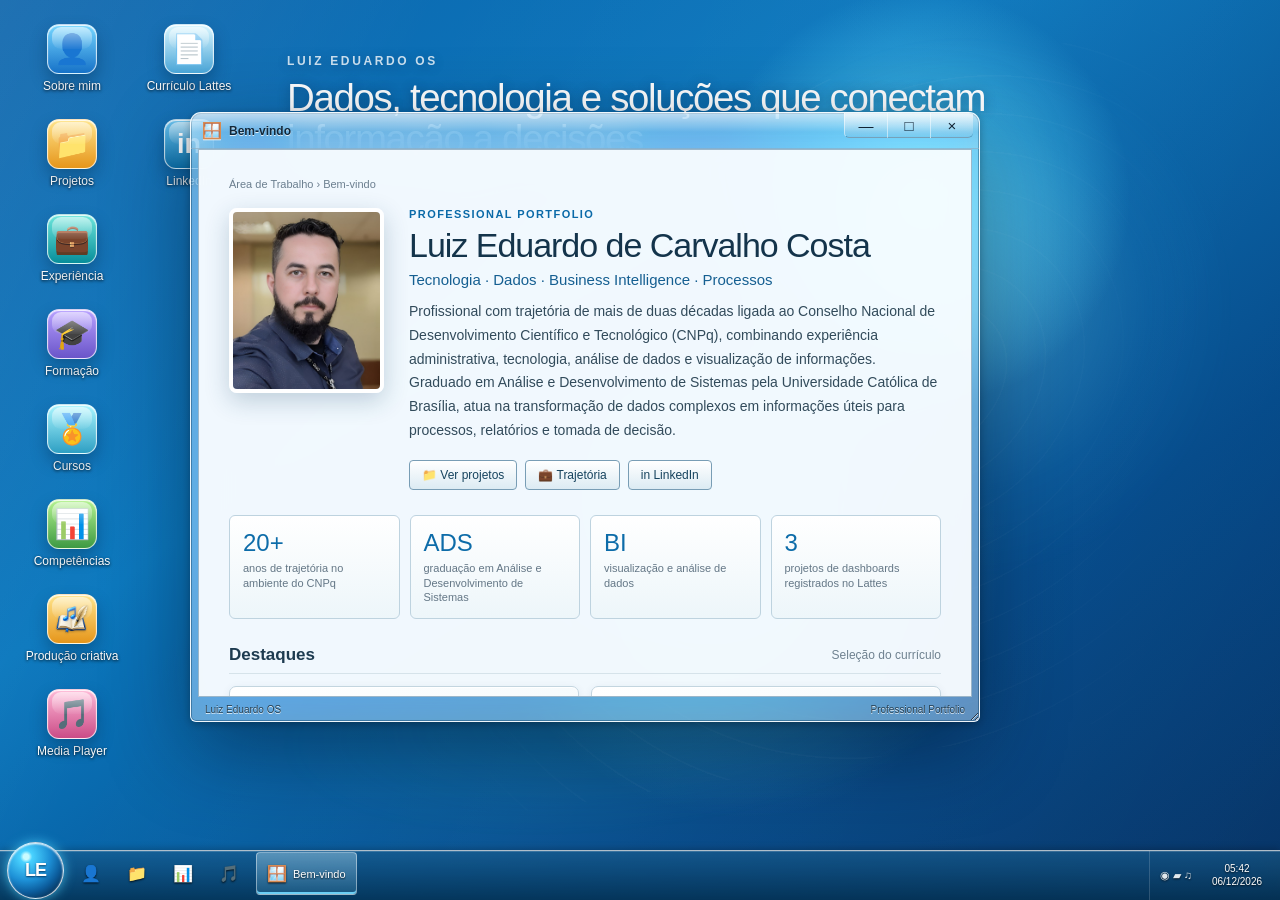
==== commit f906a4f9: "Prepara o portfólio para publicação no GitHub Pages Separa CSS e JS do index.html, que passa de 613 " ====
--- a/index.html
+++ b/index.html
@@ -4,70 +4,32 @@
   <meta charset="utf-8" />
   <meta name="viewport" content="width=device-width, initial-scale=1" />
   <meta name="theme-color" content="#1d78c8" />
+  <title>Luiz Eduardo | Portfólio</title>
   <meta name="description" content="Portfólio profissional de Luiz Eduardo de Carvalho Costa — tecnologia, dados, visualização, processos e produção criativa." />
-  <title>Luiz Eduardo | Portfólio</title>
-  <style>
-:root{
-  --glass: rgba(236,248,255,.72);
-  --glass-strong: rgba(248,252,255,.90);
-  --glass-dark: rgba(21,53,78,.72);
-  --line: rgba(255,255,255,.82);
-  --blue:#167ac6;
-  --blue2:#0b5e9d;
-  --text:#122333;
-  --muted:#5b6c7b;
-  --shadow:0 24px 70px rgba(0,24,48,.34), 0 2px 9px rgba(0,0,0,.22);
-  --radius:10px;
-  --taskbar-h:50px;
-  font-family:"Segoe UI",Tahoma,Arial,sans-serif;
-  color-scheme:light;
-}
-*{box-sizing:border-box}
-html,body{margin:0;width:100%;height:100%;overflow:hidden;background:#0d5ca0;color:var(--text)}
-button,input,a{font:inherit}
-button{color:inherit}
-a{color:#075c9c}
-button:focus-visible,a:focus-visible,input:focus-visible{outline:3px solid rgba(255,213,67,.95);outline-offset:2px}
-.noscript{position:fixed;z-index:99999;inset:20px auto auto 50%;transform:translateX(-50%);background:#fff;padding:12px 18px;border-radius:8px;box-shadow:var(--shadow)}
-.boot{position:fixed;z-index:9999;inset:0;display:grid;place-content:center;text-align:center;background:radial-gradient(circle at 50% 35%,#1165a8 0,#062c54 42%,#020e1d 100%);color:white;transition:opacity .45s ease,visibility .45s ease}
-.boot.is-hidden{opacity:0;visibility:hidden}
-.boot-mark{margin:auto;width:76px;height:76px;border-radius:50%;display:grid;place-items:center;font-size:29px;font-weight:800;letter-spacing:-2px;background:radial-gradient(circle at 34% 25%,#b8f2ff 0 6%,#37b9ff 12%,#1675c4 46%,#0a3c70 71%,#071d34 100%);border:1px solid rgba(255,255,255,.85);box-shadow:0 0 36px rgba(75,194,255,.58),inset 0 1px 2px white}
-.boot-title{font-size:27px;font-weight:300;margin-top:22px}.boot-subtitle{opacity:.68;font-size:13px;margin-top:6px}.boot-progress{width:230px;height:7px;border:1px solid rgba(255,255,255,.32);border-radius:9px;margin:28px auto 0;padding:1px;overflow:hidden}.boot-progress span{display:block;height:100%;width:45%;border-radius:8px;background:linear-gradient(90deg,#54c9ff,#d3f8ff,#54c9ff);animation:bootbar 1.2s infinite ease-in-out}@keyframes bootbar{0%{transform:translateX(-130%)}100%{transform:translateX(290%)}}
-.desktop{position:relative;width:100%;height:100%;overflow:hidden;background:radial-gradient(circle at 72% 22%,rgba(87,223,255,.78) 0 1%,transparent 18%),radial-gradient(circle at 58% 62%,rgba(119,231,255,.34),transparent 28%),linear-gradient(145deg,#0d65ac 0%,#0b78be 37%,#044a8a 72%,#083466 100%)}
-.desktop:before{content:"";position:absolute;inset:0;background:linear-gradient(115deg,rgba(255,255,255,.08),transparent 26%,rgba(255,255,255,.03) 54%,transparent);pointer-events:none}
-.wallpaper-glow{position:absolute;border-radius:50%;filter:blur(2px);opacity:.52;pointer-events:none}.glow-a{width:560px;height:560px;right:3vw;top:3vh;background:radial-gradient(circle,rgba(159,246,255,.5),rgba(66,186,244,.12) 47%,transparent 69%)}.glow-b{width:760px;height:260px;left:20vw;bottom:7vh;background:radial-gradient(ellipse,rgba(41,233,183,.2),transparent 68%);transform:rotate(-7deg)}
-.wallpaper-lines{position:absolute;width:700px;height:700px;right:8%;top:8%;opacity:.26;background:repeating-radial-gradient(circle at 64% 46%,transparent 0 36px,rgba(255,255,255,.11) 37px 38px);transform:skewX(-12deg) rotate(-9deg);mask-image:linear-gradient(90deg,transparent,#000 25%,#000 70%,transparent)}
-.desktop-brand{position:absolute;left:170px;top:54px;max-width:760px;color:white;text-shadow:0 2px 12px rgba(0,35,70,.45);z-index:1;pointer-events:none}.brand-kicker{font-size:12px;letter-spacing:.22em;font-weight:700;opacity:.78}.desktop-brand h1{font-size:clamp(27px,3vw,46px);line-height:1.07;font-weight:300;letter-spacing:-.035em;margin:9px 0 9px}.desktop-brand p{margin:0;font-size:14px;opacity:.76}
-.desktop-icons{position:absolute;z-index:5;left:14px;top:18px;bottom:calc(var(--taskbar-h) + 12px);width:116px;display:grid;grid-auto-rows:94px;align-content:start;gap:1px;overflow:auto;scrollbar-width:none}.desktop-icons::-webkit-scrollbar{display:none}.desktop-icon{appearance:none;border:1px solid transparent;background:transparent;color:#fff;text-decoration:none;text-align:center;padding:5px 3px;border-radius:5px;display:flex;align-items:center;flex-direction:column;gap:5px;cursor:default;text-shadow:0 1px 3px rgba(0,0,0,.88);font-size:12px}.desktop-icon:hover,.desktop-icon:focus-visible{background:linear-gradient(rgba(210,241,255,.2),rgba(65,171,230,.19));border-color:rgba(210,240,255,.58)}.icon-art{width:50px;height:50px;border-radius:12px;display:grid;place-items:center;font-size:29px;text-shadow:none;box-shadow:0 8px 16px rgba(0,39,72,.35),inset 0 1px 1px rgba(255,255,255,.9);border:1px solid rgba(255,255,255,.72);position:relative;overflow:hidden}.icon-art:after{content:"";position:absolute;inset:2px 4px 51% 4px;border-radius:9px;background:linear-gradient(rgba(255,255,255,.58),rgba(255,255,255,.04));pointer-events:none}.icon-blue{background:linear-gradient(#75d6ff,#1672c8)}.icon-gold{background:linear-gradient(#ffe48a,#e6961b)}.icon-teal{background:linear-gradient(#6ce6db,#078e9a)}.icon-violet{background:linear-gradient(#b7a0ff,#6a55c9)}.icon-cyan{background:linear-gradient(#a9f6ff,#2e9fc3)}.icon-green{background:linear-gradient(#b4f38f,#3e9a43)}.icon-pink{background:linear-gradient(#ffb9d7,#cb4c87)}.icon-sky{background:linear-gradient(#d8f6ff,#4aa6d8)}.icon-linkedin{font-family:Arial,sans-serif;font-weight:800;background:linear-gradient(#69c4f1,#0b70a9);font-size:27px}.icon-art img{width:34px;height:34px;object-fit:contain;display:block;filter:drop-shadow(0 1px 1px rgba(0,0,0,.25))}
-.window-layer{position:absolute;inset:0 0 var(--taskbar-h) 0;z-index:20;pointer-events:none}
-.aero-window{position:absolute;width:min(790px,calc(100vw - 180px));height:min(610px,calc(100vh - 105px));min-width:520px;min-height:360px;border-radius:11px 11px 6px 6px;border:1px solid rgba(255,255,255,.9);background:rgba(223,241,251,.42);backdrop-filter:blur(21px) saturate(145%);box-shadow:var(--shadow),inset 0 0 0 1px rgba(6,52,87,.28);overflow:hidden;pointer-events:auto;resize:both}.aero-window.is-active{box-shadow:0 28px 84px rgba(0,18,38,.46),0 2px 9px rgba(0,0,0,.28),inset 0 0 0 1px rgba(6,52,87,.38)}.aero-window.is-minimized{display:none}.aero-window.is-maximized{inset:0!important;width:100%!important;height:100%!important;max-width:none;border-radius:0;resize:none}.window-titlebar{height:36px;display:flex;align-items:center;justify-content:space-between;padding-left:11px;background:linear-gradient(rgba(255,255,255,.58),rgba(125,196,234,.22) 54%,rgba(255,255,255,.10));border-bottom:1px solid rgba(45,105,145,.38);user-select:none;cursor:default}.window-title{display:flex;align-items:center;gap:7px;min-width:0;color:#10283b;font-size:12px;font-weight:600;text-shadow:0 1px rgba(255,255,255,.8)}.window-icon{font-size:16px}.window-name{white-space:nowrap;overflow:hidden;text-overflow:ellipsis}.window-controls{display:flex;align-self:flex-start;height:28px;margin-right:6px}.window-controls button{width:43px;height:25px;border:0;border-left:1px solid rgba(255,255,255,.5);border-bottom:1px solid rgba(19,75,111,.48);background:linear-gradient(rgba(255,255,255,.70),rgba(123,190,226,.36));font-size:15px;line-height:1;cursor:default}.window-controls button:first-child{border-radius:0 0 0 5px}.window-controls button:last-child{border-radius:0 0 5px 0}.window-controls button:hover{background:linear-gradient(#e8f8ff,#74c7f1)}.window-controls .win-close:hover{color:white;background:linear-gradient(#f49078,#c43a25);box-shadow:0 0 9px rgba(255,78,41,.65)}
-.window-body{position:absolute;inset:36px 7px 24px;background:rgba(250,253,255,.94);border:1px solid rgba(50,102,137,.45);overflow:auto;scrollbar-color:#afccdf #eef6fa}.window-status{position:absolute;bottom:0;left:8px;right:8px;height:24px;display:flex;align-items:center;justify-content:space-between;font-size:10px;color:#284356;padding:0 6px;text-shadow:0 1px rgba(255,255,255,.8)}
-.window-body::-webkit-scrollbar{width:13px}.window-body::-webkit-scrollbar-track{background:#eaf4f9}.window-body::-webkit-scrollbar-thumb{background:linear-gradient(#d7ecf6,#9dbfd1);border:1px solid #7fa8bd;border-radius:7px}
-.page{padding:28px 30px 36px}.page.narrow{max-width:940px;margin:auto}.breadcrumbs{font-size:11px;color:#6b7f8f;margin-bottom:18px}.page h2{font-weight:300;font-size:30px;letter-spacing:-.03em;margin:0 0 5px;color:#14344b}.page-lead{font-size:14px;line-height:1.62;color:#526b7c;margin:0 0 24px}.hero-profile{display:grid;grid-template-columns:155px 1fr;gap:25px;align-items:start}.hero-photo{width:155px;height:185px;object-fit:cover;object-position:50% 22%;border-radius:8px;border:4px solid #fff;box-shadow:0 8px 24px rgba(28,72,104,.24)}.eyebrow{font-size:11px;font-weight:700;color:#0a6aa8;text-transform:uppercase;letter-spacing:.13em}.hero-profile h2{font-size:34px;margin-top:6px}.role-line{font-size:15px;color:#155f91;margin:6px 0 12px}.summary{font-size:14px;line-height:1.7;color:#324b5b;margin:0}.quick-actions{display:flex;flex-wrap:wrap;gap:8px;margin-top:17px}.win-btn,.win-link{display:inline-flex;align-items:center;gap:6px;text-decoration:none;border:1px solid #789db5;border-radius:4px;padding:7px 12px;background:linear-gradient(#fff,#dcebf3);box-shadow:inset 0 1px white;color:#16435e;font-size:12px;cursor:default}.win-btn:hover,.win-link:hover{background:linear-gradient(#fff,#bfe3f6);border-color:#4288b3}.stats{display:grid;grid-template-columns:repeat(4,1fr);gap:10px;margin-top:25px}.stat{border:1px solid #bed3df;border-radius:6px;padding:13px;background:linear-gradient(#fff,#edf6fa);box-shadow:inset 0 1px white}.stat strong{display:block;font-size:24px;font-weight:300;color:#0d6ca9}.stat span{display:block;margin-top:4px;font-size:11px;line-height:1.35;color:#647786}
-.section-title{display:flex;align-items:center;justify-content:space-between;gap:15px;margin:26px 0 12px;padding-bottom:8px;border-bottom:1px solid #d6e3ea}.section-title h3{margin:0;font-size:17px;font-weight:600;color:#1d3b50}.muted{color:#6f8290;font-size:12px}.cards{display:grid;grid-template-columns:repeat(2,minmax(0,1fr));gap:12px}.card{border:1px solid #c3d5df;border-radius:7px;background:linear-gradient(150deg,#fff,#f1f8fb);padding:16px;box-shadow:0 2px 8px rgba(20,68,98,.08),inset 0 1px white}.card h4{margin:4px 0 7px;font-size:15px;color:#153e5a}.card p{margin:0;color:#586f7f;font-size:12.5px;line-height:1.55}.card-meta{display:flex;gap:8px;align-items:center;font-size:10.5px;color:#708694}.badge{display:inline-flex;align-items:center;padding:3px 7px;border-radius:10px;background:#d9edf8;border:1px solid #aad0e4;color:#155e8b;font-size:10px}.badge.live{background:#e1f3df;border-color:#b6ddb1;color:#356f31}.tags{display:flex;gap:5px;flex-wrap:wrap;margin-top:11px}.tag{font-size:10px;padding:3px 7px;border-radius:9px;background:#eef3f6;color:#526a79;border:1px solid #d5e0e6}
-.timeline{position:relative;margin-top:8px}.timeline:before{content:"";position:absolute;left:90px;top:3px;bottom:12px;width:2px;background:linear-gradient(#62aada,#bdd7e6)}.timeline-item{display:grid;grid-template-columns:72px 1fr;gap:35px;position:relative;padding:0 0 24px}.timeline-item:before{content:"";position:absolute;left:84px;top:6px;width:12px;height:12px;border-radius:50%;background:linear-gradient(#ddf6ff,#2a8ac4);border:2px solid white;box-shadow:0 0 0 1px #5d9cc0}.timeline-period{font-size:11px;color:#5c7483;text-align:right;padding-top:4px}.timeline-content{border:1px solid #c7d9e3;background:#fff;border-radius:7px;padding:14px 16px;box-shadow:0 2px 8px rgba(19,73,104,.06)}.timeline-content h4{margin:0 0 3px;font-size:15px;color:#163d56}.timeline-content .company{font-size:12px;color:#0c6ca7}.timeline-content .context{font-size:11px;color:#778a96;margin-top:2px}.timeline-content ul{margin:10px 0 0;padding-left:17px;color:#536b7b;font-size:12px;line-height:1.55}
-.skill-groups{display:grid;grid-template-columns:repeat(2,minmax(0,1fr));gap:13px}.skill-group{border:1px solid #c3d6e0;background:#fff;border-radius:7px;overflow:hidden}.skill-group h4{margin:0;padding:10px 12px;background:linear-gradient(#f9fdff,#dbeaf2);border-bottom:1px solid #c3d6e0;color:#21475e;font-size:13px}.skill-list{display:flex;flex-wrap:wrap;gap:7px;padding:13px}.skill{padding:6px 9px;border:1px solid #cddde5;border-radius:4px;background:linear-gradient(#fff,#eef5f8);font-size:11px;color:#3d5969}
-.course-list{display:grid;grid-template-columns:repeat(2,minmax(0,1fr));gap:9px}.course{display:grid;grid-template-columns:49px 1fr;gap:10px;border:1px solid #c8d9e2;border-radius:6px;background:#fff;padding:11px}.course-year{height:42px;border-radius:5px;display:grid;place-items:center;background:linear-gradient(#eaf7fd,#b8ddf0);border:1px solid #a3cade;color:#0a6196;font-size:11px;font-weight:700}.course h4{font-size:12px;margin:1px 0 3px;color:#24485d}.course p{font-size:10.5px;margin:0;color:#758893}.institution-link{color:inherit;text-decoration:none}.institution-link:hover{text-decoration:underline}.institution-logo{width:54px;height:44px;flex:0 0 54px;border:1px solid #93aac3;background:linear-gradient(135deg,#567ea8 0%,#8198b2 52%,#c5d0de 100%);border-radius:8px;display:grid;place-items:center;overflow:hidden;box-shadow:inset 0 1px rgba(255,255,255,.35),0 1px 2px rgba(44,70,96,.12);padding:4px}.institution-logo img{width:100%;height:100%;object-fit:contain;display:block;filter:drop-shadow(0 1px 1px rgba(0,0,0,.12))}.institution-logo.brand-ucb{padding:6px}.institution-logo.brand-govbr{padding:8px}.institution-logo.brand-pucrs{padding:2px}.institution-logo.brand-monte{padding:3px}.institution-fallback{display:grid;place-items:center;width:100%;height:100%;padding:2px 4px;font-size:10px;font-weight:700;line-height:1.05;text-align:center;color:#fff;background:linear-gradient(135deg,#567ea8 0%,#8198b2 52%,#c5d0de 100%);text-shadow:0 1px 1px rgba(0,0,0,.28)}.timeline-content.with-logo{display:grid;grid-template-columns:62px 1fr;gap:14px;align-items:start}.timeline-content.with-logo .timeline-text{min-width:0}.course-main,.edu-feature-main{display:grid;grid-template-columns:54px 1fr;gap:10px;align-items:start}.course-copy,.edu-feature-copy{min-width:0}.edu-feature-card{display:grid;grid-template-columns:1fr;gap:0}
-.project-grid{display:grid;grid-template-columns:repeat(2,minmax(0,1fr));gap:13px}.project-card{border:1px solid #bbd2de;border-radius:7px;background:#fff;overflow:hidden}.project-head{padding:15px 16px 10px;background:linear-gradient(145deg,#fafdff,#e7f3f9);border-bottom:1px solid #d1e0e8}.project-head h4{font-size:16px;margin:4px 0 5px;color:#183f58}.project-content{padding:13px 16px}.project-content p{font-size:12.5px;line-height:1.55;color:#536b79;margin:0}.project-foot{display:flex;align-items:center;justify-content:space-between;gap:10px;margin-top:12px;font-size:10.5px;color:#6d8290}.software-list{display:grid;grid-template-columns:repeat(2,minmax(0,1fr));gap:9px}.software-item{display:flex;gap:11px;border:1px solid #cadbe4;border-radius:6px;background:#fff;padding:12px}.software-icon{width:39px;height:39px;border-radius:5px;display:grid;place-items:center;background:linear-gradient(#d9f1ff,#6eb4df);border:1px solid #6fafd3;box-shadow:inset 0 1px white}.software-item strong{display:block;font-size:13px;color:#174462}.software-item span{display:block;font-size:10.5px;color:#728691;margin-top:2px}
-.creative-hero{display:grid;grid-template-columns:1fr 1fr;gap:15px}.creative-panel{border:1px solid #c8d9e2;border-radius:8px;background:linear-gradient(145deg,#fff,#f2f7fa);padding:18px}.creative-panel .big-icon{font-size:37px}.creative-panel h3{margin:8px 0 4px;font-size:18px;color:#203f53}.creative-panel p{font-size:12px;color:#6b7f8d;margin:0}.book-feature{display:grid;grid-template-columns:180px 1fr;gap:18px;border:1px solid #c6d8e2;border-radius:9px;background:linear-gradient(145deg,#fff,#eef6fa);padding:16px;margin:15px 0;box-shadow:inset 0 1px #fff}.book-cover{width:180px;aspect-ratio:684/911;object-fit:cover;border-radius:5px;box-shadow:0 8px 18px rgba(22,45,58,.22);border:1px solid #9bb1be}.book-copy h3{margin:2px 0 5px;font-size:21px;color:#183f57}.book-tagline{font-size:12px;color:#7d2f24;font-style:italic;margin:0 0 10px}.book-synopsis{font-size:12px;line-height:1.55;color:#526a78;margin:10px 0}.book-meta-grid{display:grid;grid-template-columns:repeat(2,minmax(0,1fr));gap:7px;margin:11px 0}.book-meta-item{border:1px solid #d2e0e7;border-radius:5px;background:rgba(255,255,255,.72);padding:7px 9px}.book-meta-item span{display:block;font-size:9px;color:#7a8d98;text-transform:uppercase;letter-spacing:.05em}.book-meta-item strong{display:block;margin-top:2px;font-size:11px;color:#2f5267}.identity-strip{display:flex;flex-wrap:wrap;align-items:center;gap:7px;border:1px solid #c7d9e3;background:linear-gradient(#fafdff,#edf6fa);border-radius:6px;padding:9px 11px;margin:12px 0}.identity-strip strong{color:#245873;font-size:11px}.identity-strip span{font-size:10px;color:#738793}.identity-strip code{font-family:Consolas,"Courier New",monospace;font-size:10px;background:#fff;border:1px solid #d4e2e8;border-radius:3px;padding:2px 5px;color:#234f68}.music-list{margin-top:15px;border:1px solid #c7d9e3;border-radius:7px;overflow:hidden}.music-row{display:grid;grid-template-columns:56px 1fr auto;gap:11px;align-items:center;padding:10px 12px;background:#fff;border-bottom:1px solid #e0e9ee}.music-row:last-child{border-bottom:0}.album-tile{width:44px;height:44px;border-radius:4px;display:grid;place-items:center;background:radial-gradient(circle at 50% 50%,#152b36 0 15%,#4d6673 16% 20%,#10161a 21% 67%,#536873 68% 70%,#1b252a 71%);color:white;font-size:14px}.music-row strong{font-size:12.5px;color:#24475c}.music-row span{display:block;font-size:10.5px;color:#758794;margin-top:2px}.music-year{font-size:11px;color:#607786}
-.creative-stats{display:grid;grid-template-columns:repeat(4,minmax(0,1fr));gap:8px;margin-top:14px}.creative-stat{border:1px solid #c5d9e4;border-radius:6px;background:linear-gradient(#fbfeff,#e8f3f8);padding:11px 12px;box-shadow:inset 0 1px #fff}.creative-stat strong{display:block;color:#155779;font-size:16px;font-weight:600}.creative-stat span{display:block;margin-top:2px;color:#6f8390;font-size:10px;line-height:1.25}.catalog-toolbar{display:grid;grid-template-columns:1fr 150px;gap:9px;margin:0 0 10px}.catalog-toolbar label{display:grid;gap:4px;font-size:10px;color:#607786}.catalog-toolbar input,.catalog-toolbar select{width:100%;height:31px;border:1px solid #9ebaca;border-radius:3px;background:linear-gradient(#fff,#f3f8fb);padding:0 9px;color:#243f50;font-size:11.5px;box-shadow:inset 0 1px 3px rgba(0,0,0,.06)}.catalog-list{border:1px solid #c7d9e3;border-radius:7px;overflow:hidden;background:#fff}.catalog-row{display:grid;grid-template-columns:42px 1fr 54px;gap:10px;align-items:center;min-height:53px;padding:8px 12px;border-bottom:1px solid #e3ebef;background:linear-gradient(90deg,#fff,#fbfdfe)}.catalog-row:last-child{border-bottom:0}.catalog-row:hover{background:linear-gradient(90deg,#f5fbff,#eaf6fc)}.catalog-row[hidden]{display:none}.catalog-index{width:29px;height:29px;display:grid;place-items:center;border-radius:4px;border:1px solid #bdd2dd;background:linear-gradient(#f8fdff,#dcebf3);font-size:9.5px;color:#648090}.catalog-main{min-width:0}.catalog-main strong{display:block;font-size:12.5px;color:#24475c;white-space:nowrap;overflow:hidden;text-overflow:ellipsis}.catalog-main span{display:block;margin-top:4px;color:#778b97;font-size:10.5px}.catalog-main code{font-family:Consolas,"Courier New",monospace;font-size:10px;color:#245d7c;background:#edf5f9;border:1px solid #d4e3ea;border-radius:3px;padding:1px 4px}.catalog-main em{font-style:normal;color:#96733b}.catalog-year{justify-self:end;font-size:11px;color:#607786}.catalog-count{min-width:65px;text-align:right}
-.about-note{margin-top:17px;padding:11px 13px;border:1px solid #b7d1df;border-radius:6px;background:#eff9fd;color:#426274;font-size:11.5px;line-height:1.5}
-.start-menu{position:absolute;z-index:999;left:7px;bottom:calc(var(--taskbar-h) - 2px);width:min(615px,calc(100vw - 18px));height:445px;display:none;grid-template-columns:1.35fr .85fr;border:1px solid rgba(255,255,255,.88);border-radius:9px 9px 0 0;background:rgba(31,91,132,.78);backdrop-filter:blur(24px) saturate(150%);box-shadow:0 16px 55px rgba(0,22,42,.55),inset 0 0 0 1px rgba(0,49,83,.35);padding:7px}.start-menu.open{display:grid}.start-left{background:rgba(249,252,254,.96);border-radius:5px;padding:10px;display:flex;flex-direction:column;min-width:0}.start-search-wrap{margin-top:auto;order:2;padding-top:8px}.start-search-wrap input{width:100%;border:1px solid #9ebbc9;border-radius:3px;background:white;padding:7px 9px;font-size:12px;box-shadow:inset 0 1px 3px rgba(0,0,0,.08)}.start-results{overflow:auto;display:grid;gap:3px}.start-result{width:100%;display:flex;align-items:center;gap:10px;border:1px solid transparent;background:transparent;padding:7px;border-radius:4px;text-align:left;cursor:default}.start-result:hover{border-color:#a9d1e7;background:linear-gradient(#f5fcff,#d6edf8)}.start-result .res-icon{font-size:23px}.start-result strong{display:block;font-size:12px}.start-result span{display:block;font-size:10px;color:#71838f}.start-right{padding:12px 8px 10px;color:white;text-shadow:0 1px 2px rgba(0,0,0,.45)}.start-profile{display:flex;align-items:center;gap:10px;margin:-30px 3px 15px}.start-profile img{width:72px;height:72px;object-fit:cover;object-position:50% 20%;border-radius:5px;border:3px solid white;box-shadow:0 5px 15px rgba(0,0,0,.35)}.start-profile strong,.start-profile span{display:block}.start-profile strong{font-size:14px}.start-profile span{font-size:10px;opacity:.8}.start-right>button{width:100%;border:0;background:transparent;color:white;text-align:left;padding:8px 10px;border-radius:4px;font-size:12px;text-shadow:0 1px 2px rgba(0,0,0,.45);cursor:default}.start-right>button:hover{background:linear-gradient(rgba(255,255,255,.23),rgba(255,255,255,.09));box-shadow:inset 0 0 0 1px rgba(255,255,255,.24)}.start-links{border-top:1px solid rgba(255,255,255,.22);margin-top:8px;padding:9px 10px;display:flex;gap:12px}.start-links a{color:white;font-size:11px;text-decoration:none}
-.taskbar{position:absolute;z-index:1000;left:0;right:0;bottom:0;height:var(--taskbar-h);display:flex;align-items:center;gap:5px;padding:0 7px;background:linear-gradient(rgba(28,92,132,.65),rgba(5,48,78,.85));backdrop-filter:blur(24px) saturate(150%);border-top:1px solid rgba(255,255,255,.68);box-shadow:0 -1px 7px rgba(0,0,0,.25),inset 0 1px rgba(255,255,255,.16)}.start-button{width:57px;height:57px;min-width:57px;border-radius:50%;border:1px solid rgba(255,255,255,.8);display:grid;place-items:center;margin-top:-10px;background:radial-gradient(circle at 33% 25%,#c9fbff 0 5%,#49d2ff 11%,#1d90d6 43%,#0c5d9d 64%,#06365f 81%,#061d34 100%);box-shadow:0 0 12px rgba(80,215,255,.74),inset 0 1px 2px white;color:white;font-size:18px;font-weight:800;letter-spacing:-1px;text-shadow:0 1px 2px #003a68;cursor:default}.start-button:hover{filter:brightness(1.18);box-shadow:0 0 20px rgba(110,231,255,.9),inset 0 1px 2px white}.taskbar-pinned{display:flex;height:100%;gap:2px}.taskbar-pinned button,.taskbar-window{min-width:44px;height:43px;margin-top:1px;border:1px solid transparent;border-radius:4px;background:transparent;color:white;text-shadow:0 1px 2px rgba(0,0,0,.8);cursor:default}.taskbar-pinned button:hover,.taskbar-window:hover{background:linear-gradient(rgba(255,255,255,.27),rgba(103,194,240,.13));border-color:rgba(255,255,255,.28)}.taskbar-windows{display:flex;gap:3px;min-width:0;flex:1;height:100%;overflow:hidden}.taskbar-window{max-width:175px;display:flex;align-items:center;gap:6px;padding:0 10px}.taskbar-window span:last-child{white-space:nowrap;overflow:hidden;text-overflow:ellipsis;font-size:11px}.taskbar-window.active{background:linear-gradient(rgba(212,244,255,.36),rgba(85,178,225,.22));border-color:rgba(255,255,255,.44);box-shadow:inset 0 -2px #6ccef4}.system-tray{height:100%;display:flex;align-items:center;color:white;gap:9px;border-left:1px solid rgba(255,255,255,.16);padding-left:10px;text-shadow:0 1px 2px rgba(0,0,0,.8)}.tray-icons{font-size:11px;opacity:.88}.clock{min-width:72px;background:transparent;border:0;color:white;font-size:10px;line-height:1.28;text-align:center;padding:3px 5px;text-shadow:0 1px 2px rgba(0,0,0,.8);cursor:default}
-@media (max-width:900px){.desktop-brand{left:148px;right:20px}.desktop-brand h1{font-size:31px}.aero-window{width:calc(100vw - 160px)}.stats{grid-template-columns:repeat(2,1fr)}.project-grid,.course-list{grid-template-columns:1fr}}
+  <meta name="author" content="Luiz Eduardo de Carvalho Costa" />
+  <meta name="robots" content="index, follow" />
+  <link rel="canonical" href="https://luizeduardocosta.github.io/portifolio/" />
 
-.release-summary{display:grid;grid-template-columns:repeat(5,minmax(0,1fr));gap:8px;margin:12px 0 14px}.release-summary .creative-stat strong{font-size:15px}.release-grid{display:grid;grid-template-columns:repeat(2,minmax(0,1fr));gap:12px;margin-top:10px}.release-card{border:1px solid #bdd1dc;border-radius:8px;background:linear-gradient(145deg,#fff,#eef6fa);box-shadow:0 3px 10px rgba(40,75,94,.08),inset 0 1px #fff;overflow:hidden}.release-card-header{display:grid;grid-template-columns:76px 1fr;gap:12px;padding:13px}.release-art{width:76px;height:76px;border-radius:5px;border:1px solid #8fa9b7;display:grid;place-items:center;text-align:center;padding:0;color:#fff;font-weight:700;font-size:10px;line-height:1.15;text-shadow:0 1px 2px rgba(0,0,0,.65);background:radial-gradient(circle at 52% 45%,rgba(255,255,255,.24) 0 3%,transparent 4%),linear-gradient(145deg,#274c61,#10212c 58%,#4a6e80);box-shadow:inset 0 0 0 1px rgba(255,255,255,.2),0 5px 11px rgba(20,43,56,.22);overflow:hidden}.release-art img{width:100%;height:100%;object-fit:cover;display:block}.release-art .release-art-text{display:grid;place-items:center;width:100%;height:100%;padding:7px}.release-card.single .release-art{background:radial-gradient(circle at center,#dce8ee 0 8%,#293d48 9% 13%,#0b1115 14% 63%,#4d6673 64% 67%,#17242b 68%),linear-gradient(145deg,#274c61,#10212c)}.release-kicker{font-size:9.5px;text-transform:uppercase;letter-spacing:.06em;color:#6a8595}.release-title{margin:2px 0 4px;font-size:16px;color:#1f4f68;line-height:1.15}.release-artist{font-size:11px;color:#506b7a;font-weight:600}.release-meta{display:flex;flex-wrap:wrap;gap:5px;margin-top:7px}.release-chip{font-size:9.5px;color:#486777;border:1px solid #c4d6df;border-radius:12px;padding:2px 7px;background:rgba(255,255,255,.68)}.release-upc{font-family:Consolas,"Courier New",monospace}.release-details{border-top:1px solid #d5e2e8;background:rgba(255,255,255,.58)}.release-details summary{cursor:pointer;list-style:none;padding:8px 12px;font-size:10.5px;color:#2e607a;font-weight:600;user-select:none}.release-details summary::-webkit-details-marker{display:none}.release-details summary:before{content:'▶';font-size:8px;margin-right:6px}.release-details[open] summary:before{content:'▼'}.track-table{width:100%;border-collapse:collapse;font-size:10px}.track-table th{background:#edf5f9;color:#637b89;text-align:left;font-weight:600;padding:6px 8px;border-top:1px solid #dce7ec;border-bottom:1px solid #dce7ec}.track-table td{padding:6px 8px;border-bottom:1px solid #e7eef2;color:#4f6877;vertical-align:top}.track-table tr:last-child td{border-bottom:0}.track-no{width:28px;text-align:right;color:#8a9aa4}.track-duration{width:48px;white-space:nowrap}.track-isrc code{font-family:Consolas,"Courier New",monospace;font-size:9px;color:#2b617c;background:#f2f7fa;border:1px solid #d5e3ea;border-radius:3px;padding:1px 3px;white-space:nowrap}.release-note{font-size:10px;color:#6a7e89;margin:8px 0 0;line-height:1.45}.release-source-line{display:flex;flex-wrap:wrap;gap:6px;align-items:center;margin-top:8px;font-size:9.5px;color:#728794}.release-card.cicatriz .release-art{background:radial-gradient(circle at 35% 25%,rgba(255,255,255,.18),transparent 23%),linear-gradient(145deg,#3f4954,#171b20 58%,#6d7780)}.release-card.mini .release-art{box-shadow:inset 0 0 0 1px rgba(255,255,255,.2),inset 8px 0 0 rgba(255,255,255,.06),0 5px 11px rgba(20,43,56,.22)}.release-edition{margin-top:5px;font-size:10px;color:#8a5065;font-weight:600}.release-artist-heading{margin:18px 0 8px;padding:8px 11px;border:1px solid #c4d8e2;border-radius:6px;background:linear-gradient(#fafdff,#e9f3f8);color:#2c5e78;font-size:12px;font-weight:600}.track-isrc-missing{font-size:9px;color:#8a7c72;font-style:italic}.track-credit-details{margin-top:5px}.track-credit-details summary{display:inline-block;cursor:pointer;color:#2e607a;font-size:9px;font-weight:600;padding:2px 0}.track-credit-details summary:before{content:'▸';margin-right:4px}.track-credit-details[open] summary:before{content:'▾'}.track-credit-grid{display:grid;grid-template-columns:repeat(2,minmax(0,1fr));gap:4px 10px;margin:6px 0 2px;padding:7px 8px;border:1px solid #d9e6ec;border-radius:5px;background:#f7fbfd;font-size:9px;line-height:1.35}.track-credit-grid span{color:#657d8a}.track-credit-grid strong{color:#35586b;font-weight:600}.release-credit-summary{margin-top:7px;padding:6px 8px;border-left:3px solid #6ea0ba;background:rgba(238,247,251,.8);font-size:9.5px;line-height:1.45;color:#536f7e}.release-credit-summary strong{color:#315c73}.track-title-wrap{min-width:180px}.catalog-version{font-size:8px;font-weight:600;color:#7c5364;border:1px solid #d8c2ca;background:#fbf4f6;border-radius:8px;padding:1px 5px;vertical-align:1px;white-space:nowrap}
+  <meta property="og:type" content="profile" />
+  <meta property="og:locale" content="pt_BR" />
+  <meta property="og:site_name" content="Luiz Eduardo OS — Portfólio" />
+  <meta property="og:title" content="Luiz Eduardo de Carvalho Costa | Portfólio" />
+  <meta property="og:description" content="Tecnologia, dados, business intelligence, processos e produção criativa. Brasília, DF." />
+  <meta property="og:url" content="https://luizeduardocosta.github.io/portifolio/" />
+  <meta property="og:image" content="https://luizeduardocosta.github.io/portifolio/assets/img/og-cover.jpg" />
+  <meta property="og:image:width" content="1200" />
+  <meta property="og:image:height" content="630" />
+  <meta property="og:image:alt" content="Luiz Eduardo de Carvalho Costa — portfólio profissional" />
+  <meta name="twitter:card" content="summary_large_image" />
+  <meta name="twitter:title" content="Luiz Eduardo de Carvalho Costa | Portfólio" />
+  <meta name="twitter:description" content="Tecnologia, dados, business intelligence, processos e produção criativa. Brasília, DF." />
+  <meta name="twitter:image" content="https://luizeduardocosta.github.io/portifolio/assets/img/og-cover.jpg" />
 
+  <link rel="icon" href="data:image/svg+xml,%3Csvg xmlns='http://www.w3.org/2000/svg' viewBox='0 0 64 64'%3E%3CradialGradient id='g' cx='34%25' cy='26%25' r='78%25'%3E%3Cstop offset='0' stop-color='%23b8f2ff'/%3E%3Cstop offset='.18' stop-color='%2337b9ff'/%3E%3Cstop offset='.55' stop-color='%231675c4'/%3E%3Cstop offset='1' stop-color='%23071d34'/%3E%3C/radialGradient%3E%3Ccircle cx='32' cy='32' r='31' fill='url(%23g)' stroke='%23fff' stroke-width='2'/%3E%3Ctext x='32' y='43' font-family='Segoe UI,Arial,sans-serif' font-size='28' font-weight='700' fill='%23fff' text-anchor='middle'%3ELE%3C/text%3E%3C/svg%3E" />
+  <link rel="apple-touch-icon" href="assets/img/apple-touch-icon.png" />
 
-.mpc-shell{display:grid;grid-template-columns:220px 1fr;height:100%;min-height:470px;background:#d4d0c8;color:#111;font-family:Tahoma,"Segoe UI",sans-serif}.mpc-library{border-right:1px solid #777;background:#ece9d8;overflow:auto;padding:8px}.mpc-library-title{font-size:11px;font-weight:700;margin:2px 4px 8px;color:#24384a}.mpc-artist-group{margin:0 0 9px}.mpc-artist-label{font-size:10px;font-weight:700;color:#31536b;padding:4px 5px;border-bottom:1px solid #c0bcae}.mpc-album-btn{width:100%;display:grid;grid-template-columns:34px 1fr;gap:7px;align-items:center;border:1px solid transparent;background:transparent;padding:5px;text-align:left;cursor:pointer}.mpc-album-btn:hover,.mpc-album-btn.active{background:#316ac5;color:#fff;border-color:#194f9b}.mpc-album-btn img{width:34px;height:34px;object-fit:cover;border:1px solid #777;background:#222}.mpc-album-btn strong{display:block;font-size:10px;line-height:1.2}.mpc-album-btn span{display:block;font-size:8.5px;opacity:.78;margin-top:2px}.mpc-main{display:grid;grid-template-rows:auto minmax(260px,1fr) auto 23px;min-width:0;background:#d4d0c8}.mpc-menu{height:24px;display:flex;align-items:center;gap:15px;padding:0 8px;background:#ece9d8;border-bottom:1px solid #888;font-size:10px}.mpc-screen-wrap{padding:8px;background:#111;position:relative;min-height:220px}.mpc-screen{position:relative;width:100%;height:100%;min-height:210px;background:#000;display:grid;place-items:center;overflow:hidden}.mpc-screen iframe{width:100%!important;height:100%!important;min-height:250px}.mpc-deezer-host{width:100%;height:100%;min-height:250px;display:block}.mpc-deezer-host iframe{display:block;border:0;background:#111}.mpc-deezer-bar{display:flex;align-items:center;gap:10px;min-width:0}.mpc-deezer-brand{font-size:9px;font-weight:700;color:#4d2d83;white-space:nowrap}.mpc-deezer-hint{font-size:8.5px;color:#5f6570;margin-top:4px}.mpc-controls.deezer-controls{padding:7px 8px}.mpc-placeholder{position:absolute;inset:0;display:grid;place-items:center;text-align:center;background:#080808;color:#d7d7d7;padding:18px}.mpc-placeholder img{width:min(220px,55%);aspect-ratio:1;object-fit:cover;box-shadow:0 6px 24px #000;border:1px solid #555}.mpc-placeholder strong{display:block;margin-top:12px;font-size:13px;color:#fff}.mpc-placeholder span{display:block;margin-top:5px;font-size:9.5px;color:#a7a7a7;line-height:1.45}.mpc-controls{background:#ece9d8;border-top:1px solid #fff;border-bottom:1px solid #777;padding:6px 8px}.mpc-seek{display:grid;grid-template-columns:1fr auto;gap:8px;align-items:center}.mpc-seek input{width:100%;accent-color:auto}.mpc-time{font-family:Consolas,"Courier New",monospace;font-size:9px;min-width:82px;text-align:right}.mpc-buttons{display:flex;align-items:center;gap:4px;margin-top:5px}.mpc-btn{min-width:29px;height:25px;border:1px solid #777;border-top-color:#fff;border-left-color:#fff;background:#d4d0c8;padding:0 7px;cursor:pointer;font-size:11px}.mpc-btn:active{border-color:#fff #777 #777 #fff;transform:translateY(1px)}.mpc-volume{display:flex;align-items:center;gap:5px;margin-left:auto;font-size:10px}.mpc-volume input{width:88px}.mpc-now{padding:0 8px;min-width:0;font-size:9px;color:#344b5a;white-space:nowrap;overflow:hidden;text-overflow:ellipsis}.mpc-status{height:23px;display:flex;align-items:center;justify-content:space-between;border-top:1px solid #fff;padding:0 7px;background:#ece9d8;font-size:9px;color:#344}.mpc-external{color:#174f94;text-decoration:none;font-weight:600}.mpc-curation{display:none;margin-left:6px}.mpc-shell.curation .mpc-curation{display:inline-flex}.release-player-actions{display:flex;gap:6px;flex-wrap:wrap;margin-top:8px}.release-play-btn{border:1px solid #789db5;border-radius:4px;padding:5px 9px;background:linear-gradient(#fff,#dcebf3);font-size:9.5px;color:#16435e;cursor:pointer}.release-play-btn:hover{background:linear-gradient(#fff,#bfe3f6)}
-@media (max-width:700px){html,body{overflow:auto}.desktop{min-height:100dvh;height:100dvh}.desktop-brand{left:20px;top:24px;right:20px;max-width:none}.desktop-brand h1{font-size:29px}.desktop-brand p{font-size:12px}.desktop-icons{left:14px;right:14px;top:190px;width:auto;bottom:64px;grid-template-columns:repeat(3,1fr);grid-auto-rows:92px;gap:4px;overflow:auto}.desktop-icon{min-width:0}.icon-art{width:47px;height:47px}.window-layer{inset:0 0 var(--taskbar-h) 0}.aero-window,.aero-window.is-maximized{position:absolute!important;inset:6px!important;width:calc(100% - 12px)!important;height:calc(100% - 12px)!important;min-width:0;min-height:0;border-radius:9px;resize:none}.window-controls .win-min,.window-controls .win-max{display:none}.window-body{inset:36px 5px 23px}.window-status{left:5px;right:5px}.page{padding:22px 17px 34px}.hero-profile{grid-template-columns:90px 1fr;gap:15px}.hero-photo{width:90px;height:112px}.hero-profile h2{font-size:25px}.summary{grid-column:1/-1}.quick-actions{grid-column:1/-1}.stats{grid-template-columns:repeat(2,1fr)}.cards,.skill-groups,.project-grid,.software-list,.creative-hero,.artist-profile-grid,.course-list,.creative-stats,.book-feature,.book-meta-grid{grid-template-columns:1fr}.book-cover{width:min(180px,65vw);justify-self:center}.timeline:before{left:12px}.timeline-item{grid-template-columns:1fr;gap:8px;padding-left:31px}.timeline-item:before{left:6px}.timeline-period{text-align:left}.music-row{grid-template-columns:50px 1fr}.catalog-toolbar{grid-template-columns:1fr}.catalog-row{grid-template-columns:34px 1fr}.catalog-year{display:none}.music-year{display:none}.start-menu{left:4px;bottom:48px;width:calc(100vw - 8px);height:min(520px,calc(100dvh - 70px));grid-template-columns:1fr}.start-left{min-height:270px}.start-right{display:none}.taskbar-pinned{display:none}.tray-icons{display:none}.taskbar-window{max-width:53px;padding:0 8px}.taskbar-window span:last-child{display:none}.start-button{width:53px;height:53px;min-width:53px}.system-tray{padding-left:3px}.clock{min-width:66px}}
-@media (prefers-reduced-motion:reduce){*,*:before,*:after{scroll-behavior:auto!important;animation-duration:.01ms!important;animation-iteration-count:1!important;transition-duration:.01ms!important}}
-
-
-.artist-profile-grid{display:grid;grid-template-columns:repeat(2,minmax(0,1fr));gap:14px;margin-top:10px}.artist-profile-card{border:1px solid #bfd3de;border-radius:9px;background:linear-gradient(150deg,#fff,#edf6fa);padding:17px;box-shadow:0 3px 12px rgba(23,66,91,.09),inset 0 1px #fff}.artist-profile-top{display:grid;grid-template-columns:58px 1fr;gap:12px;align-items:center}.artist-avatar{width:58px;height:58px;border-radius:12px;display:grid;place-items:center;color:#fff;font-size:18px;font-weight:700;letter-spacing:-.04em;text-shadow:0 1px 2px rgba(0,0,0,.5);border:1px solid rgba(255,255,255,.72);background:linear-gradient(145deg,#2d89c5,#174666);box-shadow:0 5px 12px rgba(26,75,104,.22),inset 0 1px rgba(255,255,255,.55);overflow:hidden}.artist-avatar img{width:100%;height:100%;object-fit:cover;display:block}.artist-profile-card:nth-child(2) .artist-avatar{background:linear-gradient(145deg,#555f68,#171b20 63%,#74808a)}.artist-profile-card h3{margin:2px 0 2px;font-size:18px;color:#1c4d67}.artist-subline{font-size:10.5px;color:#6a8290}.artist-bio{font-size:12px;line-height:1.62;color:#4f6877;margin:14px 0 12px}.artist-platforms{display:flex;flex-wrap:wrap;gap:6px}.artist-platforms a{font-size:9.5px;text-decoration:none;color:#275f7c;border:1px solid #c4d8e2;border-radius:12px;padding:4px 8px;background:linear-gradient(#fff,#edf5f8);box-shadow:inset 0 1px white}.artist-platforms a:hover{border-color:#6ea4c1;background:linear-gradient(#fff,#dceef7)}
-
-@media (max-width:700px){.release-grid,.release-summary{grid-template-columns:1fr}.release-card-header{grid-template-columns:62px 1fr}.release-art{width:62px;height:62px}.track-isrc{display:none}.track-table th.track-isrc{display:none}.mpc-shell{grid-template-columns:1fr;min-height:0}.mpc-library{display:none}.mpc-main{grid-template-rows:auto minmax(240px,1fr) auto 23px}.mpc-now{display:block}.mpc-deezer-bar{align-items:flex-start;flex-direction:column;gap:3px}}
-</style>
+  <link rel="preload" as="image" href="assets/img/profile.jpg" />
+  <link rel="stylesheet" href="assets/css/styles.css" />
 </head>
 <body>
   <noscript>
@@ -112,17 +74,17 @@
         <span class="icon-art icon-green">📊</span><span>Competências</span>
       </button>
       <button class="desktop-icon" data-open="creative" type="button">
-        <span class="icon-art icon-gold"><img src="assets/creative-production-icon.png" alt="" aria-hidden="true"></span><span>Produção criativa</span>
+        <span class="icon-art icon-gold"><img src="assets/img/creative-production-icon.png" alt="" aria-hidden="true"></span><span>Produção criativa</span>
       </button>
       <button class="desktop-icon" data-open="media" type="button">
         <span class="icon-art icon-pink">🎵</span><span>Media Player</span>
       </button>
-      <a class="desktop-icon" href="http://lattes.cnpq.br/9546007171575207" target="_blank" rel="noopener noreferrer">
+      <button class="desktop-icon" data-open="lattes" type="button">
         <span class="icon-art icon-sky">📄</span><span>Currículo Lattes</span>
-      </a>
-      <a class="desktop-icon" href="https://www.linkedin.com/in/luiz-eduardo-de-carvalho-costa-634505bb/" target="_blank" rel="noopener noreferrer">
+      </button>
+      <button class="desktop-icon" data-open="linkedin" type="button">
         <span class="icon-art icon-linkedin">in</span><span>LinkedIn</span>
-      </a>
+      </button>
     </section>
 
     <section id="window-layer" class="window-layer" aria-live="polite"></section>
@@ -136,7 +98,7 @@
       </div>
       <div class="start-right">
         <div class="start-profile">
-          <img src="[data-uri]" alt="Luiz Eduardo de Carvalho Costa" />
+          <img src="assets/img/profile.jpg" alt="Luiz Eduardo de Carvalho Costa" />
           <div><strong>Luiz Eduardo</strong><span>Portfólio profissional</span></div>
         </div>
         <button type="button" data-open="about">Sobre mim</button>
@@ -146,9 +108,11 @@
         <button type="button" data-open="skills">Competências</button>
         <button type="button" data-open="creative">Produção criativa</button>
         <button type="button" data-open="media">Media Player</button>
+        <button type="button" data-open="lattes">Currículo Lattes</button>
+        <button type="button" data-open="linkedin">LinkedIn</button>
         <div class="start-links">
-          <a href="http://lattes.cnpq.br/9546007171575207" target="_blank" rel="noopener noreferrer">Lattes ↗</a>
-          <a href="https://www.linkedin.com/in/luiz-eduardo-de-carvalho-costa-634505bb/" target="_blank" rel="noopener noreferrer">LinkedIn ↗</a>
+          <button type="button" data-open="lattes">Lattes</button>
+          <button type="button" data-open="linkedin">LinkedIn</button>
         </div>
       </div>
     </div>
@@ -186,1787 +150,7 @@
     </article>
   </template>
 
-  <script>
-window.PORTFOLIO = {
-  profile: {
-    name: "Luiz Eduardo de Carvalho Costa",
-    citationName: "COSTA, L. E. C.",
-    location: "Brasília, DF",
-    headline: "Tecnologia · Dados · Business Intelligence · Processos",
-    role: "Assistente Administrativo Nível III",
-    organizationContext: "Atuação no ambiente do CNPq por meio de empresas prestadoras de serviço",
-    summary: "Profissional com trajetória de mais de duas décadas ligada ao Conselho Nacional de Desenvolvimento Científico e Tecnológico (CNPq), combinando experiência administrativa, tecnologia, análise de dados e visualização de informações. Graduado em Análise e Desenvolvimento de Sistemas pela Universidade Católica de Brasília, atua na transformação de dados complexos em informações úteis para processos, relatórios e tomada de decisão.",
-    links: {
-      lattes: "http://lattes.cnpq.br/9546007171575207",
-      linkedin: "https://www.linkedin.com/in/luiz-eduardo-de-carvalho-costa-634505bb/",
-      cnpq: "https://www.gov.br/cnpq/pt-br"
-    }
-  },
-  highlights: [
-    { value: "20+", label: "anos de trajetória no ambiente do CNPq" },
-    { value: "ADS", label: "graduação em Análise e Desenvolvimento de Sistemas" },
-    { value: "BI", label: "visualização e análise de dados" },
-    { value: "3", label: "projetos de dashboards registrados no Lattes" }
-  ],
-  education: [
-    {
-      period: "2019 — 2021",
-      title: "Graduação em Análise e Desenvolvimento de Sistemas",
-      institution: "Universidade Católica de Brasília — UCB/DF",
-      note: "Formação acadêmica registrada no Currículo Lattes."
-    }
-  ],
-  certifications: [
-    { year: "2025", title: "Proteção de Dados Pessoais no Setor Público", hours: "15h", institution: "ENAP" },
-    { year: "2025", title: "Excel Avançado", hours: "30h", institution: "ENAP" },
-    { year: "2025", title: "Excel Intermediário", hours: "30h", institution: "ENAP" },
-    { year: "2025", title: "Sistema Eletrônico de Informações — SEI! ADMINISTRAR", hours: "40h", institution: "ENAP" },
-    { year: "2025", title: "Processamento de Linguagem Natural", hours: "4h", institution: "ENAP" },
-    { year: "2024", title: "Contabilidade Gerencial e Sistema de Informações", hours: "10h", institution: "PUCRS" },
-    { year: "2023", title: "LGPD: governança de dados aplicada", hours: "10h", institution: "ENAP" },
-    { year: "2023", title: "Estatística para Análise de Dados na Administração Pública", hours: "25h", institution: "ENAP" },
-    { year: "2023", title: "Análise de dados como suporte à tomada de decisão", hours: "30h", institution: "ENAP" },
-    { year: "2022", title: "Introdução à Lei Brasileira de Proteção de Dados Pessoais — LGPD", hours: "10h", institution: "ENAP" },
-    { year: "2021", title: "Gestão Financeira e Orçamentária da T.I.", hours: "80h", institution: "UCB/DF" },
-    { year: "2020", title: "Competências Profissionais, Emocionais e Tecnológicas para Tempos de Mudança", hours: "4h", institution: "PUCRS" },
-    { year: "2017", title: "Sistema Eletrônico de Informações — SEI! USAR", hours: "20h", institution: "ENAP" },
-    { year: "2013", title: "Técnico em Secretariado", hours: "950h", institution: "Instituto Monte Horebe" },
-    { year: "2008", title: "Gestores do Sistema de Concessão de Diárias e Passagens — SCDP", hours: "24h", institution: "Ministério do Planejamento" }
-  ],
-  skills: [
-    { group: "Dados & BI", items: ["Análise de dados", "Business Intelligence", "Tableau", "Excel", "Relatórios gerenciais", "Visualização de dados"] },
-    { group: "Processos & Gestão", items: ["Modelagem de processos", "Bizage Modeler", "SEI", "Gestão documental", "Gestão de contratos", "Termos de Referência"] },
-    { group: "Sistemas & Informação", items: ["Microsoft Access", "Bancos de dados", "Interfaces front-end para painéis", "Organização e tratamento de informações", "Apresentações executivas"] },
-    { group: "Competências transversais", items: ["Abordagem analítica", "Comunicação visual", "Integração entre equipes", "Otimização de fluxos", "Soluções orientadas a dados"] }
-  ],
-  experience: [
-    {
-      period: "2022 — Atual",
-      company: "Qualitech Terceirização LTDA",
-      context: "Prestador de serviço no CNPq",
-      role: "Assistente Administrativo Nível III",
-      bullets: [
-        "Criação de interfaces front-end para painéis interativos utilizando Tableau.",
-        "Desenvolvimento de visualizações, apresentações e relatórios gerenciais e operacionais.",
-        "Modelagem e otimização de processos com Bizage Modeler.",
-        "Atuação administrativa e gestão documental com SEI.",
-        "Análise de informações e suporte à tomada de decisões."
-      ]
-    },
-    {
-      period: "2021 — 2022",
-      company: "RDJ Assessoria e Gestão Empresarial Eireli",
-      context: "Prestador de serviço no CNPq",
-      role: "Assistente Administrativo Nível III",
-      bullets: ["Uso de bancos de dados em Access.", "Apresentações personalizadas e comunicação visual.", "Modelagem de processos e otimização de fluxos operacionais."]
-    },
-    {
-      period: "2019 — 2021",
-      company: "Saga Serviços Terceirizados Eireli",
-      context: "Prestador de serviço no CNPq",
-      role: "Assistente Administrativo Nível III",
-      bullets: ["Análise e organização estruturada de informações.", "Apoio a processos de licitação e elaboração de Termos de Referência.", "Acompanhamento de contratos, prazos e conformidade."]
-    },
-    {
-      period: "2012 — 2019",
-      company: "Cidade Serviços e Mão de Obra Especializada LTDA",
-      context: "Prestador de serviço no CNPq",
-      role: "Secretário Executivo",
-      bullets: ["Coordenação de agendas, reuniões, eventos e comunicações.", "Produção e revisão de documentos oficiais.", "Planilhas, banco de dados Microsoft Access e apresentações profissionais."]
-    },
-    {
-      period: "2009 — 2012",
-      company: "Trainner Recursos Humanos LTDA",
-      context: "Prestador de serviço no CNPq",
-      role: "Auxiliar de Escritório em Geral",
-      bullets: ["Planilhas eletrônicas e organização de dados.", "Gerenciamento de banco de dados em Microsoft Access.", "Apoio operacional e melhoria de fluxos de trabalho."]
-    },
-    {
-      period: "2005 — 2009",
-      company: "Capital Empresa de Serviços Gerais Limitada",
-      context: "Prestador de serviço no CNPq",
-      role: "Recepcionista em Geral",
-      bullets: ["Atendimento ao público e direcionamento de visitantes.", "Agenda, correspondências, reuniões e apoio a eventos."]
-    },
-    {
-      period: "2001 — 2005",
-      company: "Conservo Brasília Serviços Técnicos LTDA",
-      context: "Prestador de serviço no CNPq",
-      role: "Auxiliar de Escritório em Geral",
-      bullets: ["Suporte administrativo, documentos e arquivos físicos e digitais.", "Relatórios simples, logística de reuniões e apoio operacional."]
-    },
-    {
-      period: "2000 — 2001",
-      company: "Digsoft Informática e Serviços LTDA",
-      context: "Prestador de serviço no CNPq",
-      role: "Digitador",
-      bullets: ["Inserção e atualização de dados em sistemas e bancos de dados.", "Digitalização e catalogação de registros e documentos."]
-    },
-    {
-      period: "1999 — 2000",
-      company: "CNPq",
-      context: "Bolsa de Iniciação ao Trabalho",
-      role: "Bolsista",
-      bullets: ["Primeira experiência profissional registrada no Lattes, com vivência prática, desenvolvimento de habilidades técnicas e interpessoais."]
-    }
-  ],
-  projects: [
-    {
-      status: "Concluído",
-      period: "2023 — 2024",
-      title: "Painel Lattes — Formação e Atuação",
-      type: "Dashboard / Desenvolvimento",
-      description: "Projeto de desenvolvimento registrado no Lattes, voltado à apresentação e análise de informações de formação e atuação da Plataforma Lattes.",
-      team: "Integrante · Coordenação: Geraldo Sorte",
-      tags: ["Dados", "Visualização", "Lattes", "BI"]
-    },
-    {
-      status: "Concluído",
-      period: "2023",
-      title: "Painel Fomento em Ciência, Tecnologia e Inovação",
-      type: "Dashboard / Desenvolvimento",
-      description: "Ferramenta de visualização para acompanhamento e análise de investimentos em CTI, incluindo coleta, limpeza e organização de dados, métricas, interface e relatórios interativos.",
-      team: "Integrante",
-      tags: ["CTI", "Dashboard", "Dados", "Transparência"],
-      url: "http://bi.cnpq.br/painel/fomento-cti/"
-    },
-    {
-      status: "Em andamento",
-      period: "2023 — Atual",
-      title: "Painel Mapa Fomento em CTI — Projetos e Bolsas Vigentes",
-      type: "Dashboard / Desenvolvimento",
-      description: "Dashboard para acompanhamento de projetos e bolsas vigentes, recursos, programas de fomento, instituições e indicadores de ciência, tecnologia e inovação.",
-      team: "Integrante · Coordenação: Geraldo Sorte",
-      tags: ["Mapa", "CTI", "Projetos", "Bolsas", "BI"]
-    }
-  ],
-  software: [
-    { year: "2022", name: "SYSCONT", full: "Sistema de Controle de Contratos Administrativos" },
-    { year: "2021", name: "SYSFUNDOS", full: "Sistema de registro do Fundos Setoriais" },
-    { year: "2013", name: "CENTEL", full: "Sistema Central Telefônica" },
-    { year: "2003", name: "PRODP", full: "Protocolo de Diárias e Passagens" }
-  ],
-  creative: {
-    book: {
-      year: "2025",
-      title: "Entre a Lâmina e o Espelho",
-      subtitle: "Nem todos os reflexos revelam a verdade...",
-      edition: "1ª edição · UICLAP · 222 páginas",
-      publicationDate: "06/08/2025",
-      publisher: "UICLAP",
-      format: "13,9 × 21 cm",
-      cover: "Fosco, com orelha",
-      print: "Preto e branco · papel Avena / Pólen",
-      audience: "Adulto (18+)",
-      roles: "Autor · Ilustrador · Revisor",
-      genres: "Romance policial · Suspense psicológico · Mistério",
-      synopsis: "Em São Jerônimo do Norte, em 1983, crimes cuidadosamente encenados conduzem o investigador Ziul Sterling e o ex-policial Henrique Dornelles por pistas simbólicas, memórias, culpas e silêncios. Um romance policial de atmosfera densa em que cada detalhe pode revelar algo que alguém preferia manter escondido.",
-      storeUrl: "https://loja.uiclap.com/titulo/ua110268/",
-      authorUrl: "https://bio.uiclap.com/luiz.eduardo",
-      coverUrl: "https://storage.googleapis.com/images.uiclap.com/capa/ua110268.jpg",
-      isbn: "978-65-0161-634-6"
-    },
-    authorIdentity: { isni: "0000 0005 3093 9489", url: "https://isni.org/isni/0000000530939489", role: "author", source: "CBL" },
-    channels: [
-      {
-        name: "Dado Ziul",
-        logoUrl: "https://cdn-images.dzcdn.net/images/artist/2255f8bb7260aa4464b4e09eea2d56d6/500x500-000000-80-0-0.jpg",
-        handle: "@dado_ziul",
-        url: "https://www.youtube.com/@dado_ziul",
-        lyricsUrl: "https://www.letras.com/dado-ziul/",
-        since: "Retomada artística em 2022",
-        genre: "Hip Hop/rap · fusões contemporâneas",
-        roles: "Composição · letras · produção · vocais",
-        description: "Nascido no Gama e criado entre Gama e Santa Maria, no Distrito Federal, Luiz Eduardo transforma vivências atravessadas pelas desigualdades sociais da região em matéria-prima artística. Desde jovem, dedicou-se à guitarra e à teoria musical. Em 2022, retomou sua trajetória autoral sob o nome Dado Ziul, desenvolvendo uma linguagem que parte do rap e incorpora elementos de trap, rock, funk, jazz e blues, com letras de observação social e política que convidam à reflexão.",
-        platforms: [
-          { label: "Spotify", url: "https://open.spotify.com/artist/68pro3penLF75eV8WvJva1?si=UDcym8emTMeBltayXDc7sQ" },
-          { label: "Deezer", url: "https://www.deezer.com/br/artist/287184811" },
-          { label: "Apple Music", url: "https://music.apple.com/br/artist/dado-ziul/1776032276" },
-          { label: "Amazon Music", url: "https://music.amazon.com.br/artists/B0DKPJQMXG/dado-ziul" },
-          { label: "YouTube", url: "https://www.youtube.com/@dado_ziul" },
-          { label: "Letras.com", url: "https://www.letras.com/dado-ziul/" },
-          { label: "SoundCloud", url: "https://soundcloud.com/dado_ziul" },
-          { label: "BandLab", url: "https://www.bandlab.com/dado_ziul" },
-          { label: "Airbit", url: "https://airbit.com/DadoZiul" },
-          { label: "Ouvir Música", url: "https://www.ouvirmusica.com.br/dado-ziul/" },
-          { label: "Instagram", url: "https://www.instagram.com/dado.ziul/" },
-          { label: "Facebook", url: "https://www.facebook.com/dado.ziul/" },
-          { label: "TikTok", url: "https://www.tiktok.com/@dado.ziul" },
-          { label: "X", url: "https://x.com/Dado_Ziul" }
-        ]
-      },
-      {
-        name: "Filho Pródigo",
-        handle: "",
-        url: "",
-        lyricsUrl: "https://www.letras.com/filho-prodigo/",
-        since: "Projeto musical autoral",
-        genre: "Gospel · inspiracional · folk/MPB",
-        roles: "Composição · letras · vocais · guitarra · baixo · produção",
-        description: "Filho Pródigo é um projeto musical voltado à introspecção, à espiritualidade e à conexão com Deus. As composições autorais transitam pelo gospel, folk, MPB e referências da música erudita, com arranjos minimalistas e intimistas em que o violão ocupa papel central, acompanhado por harmonias suaves, piano delicado e guitarra acústica. O repertório reúne canções de reflexão, adoração e esperança, além de uma incursão em música infantil.",
-        platforms: [
-          { label: "Spotify", url: "https://open.spotify.com/intl-pt/artist/2edDZSEFzZFWU73eqDLzGi" },
-          { label: "Deezer", url: "https://www.deezer.com/br/artist/11025026" },
-          { label: "Apple Music", url: "https://music.apple.com/br/artist/filho-pr%C3%B3digo/1809789893" },
-          { label: "Amazon Music", url: "https://music.amazon.com.br/artists/B01N64E4I3/filho-pr%C3%B3digo" },
-          { label: "BandLab", url: "https://www.bandlab.com/filho_prodigo_band" },
-          { label: "Letras.com", url: "https://www.letras.com/filho-prodigo/" },
-          { label: "YouTube — Luiz Eduardo (Ðåðø)", url: "https://www.youtube.com/@Ed-Dado" }
-        ]
-      },
-      {
-        name: "Cicatriz Invisível",
-        logoUrl: "https://scontent.fbsb9-1.fna.fbcdn.net/v/t39.30808-6/555413309_122095705641048367_2085896323864354045_n.jpg?stp=dst-jpg_tt6&cstp=mx1347x1342&ctp=s1347x1342&_nc_cat=104&ccb=1-7&_nc_sid=6ee11a&_nc_ohc=Dn7R2B9YkPYQ7kNvwF0gnmw&_nc_oc=AdrDjU9TOjzDLco59YSq80BRUwiWBkEIftRjlsr8KwBQ9dOdGfgtUft3NhxtrAoOLII&_nc_zt=23&_nc_ht=scontent.fbsb9-1.fna&_nc_gid=XJlpyUqkhznW66tM2NZSrg&_nc_ss=7b2a8&oh=00_AQKuBIwEVshLoefEVM94ghY3kycTxmF5FhTXhs15v11EYg&oe=6AA5EAFF",
-        handle: "@CicatrizInvisível",
-        url: "https://www.youtube.com/@CicatrizInvis%C3%ADvel",
-        lyricsUrl: "https://www.letras.com/cicatriz-invisivel/",
-        since: "Projeto de Brasília",
-        genre: "Rock · pós-punk contemporâneo",
-        description: "Cicatriz Invisível é um projeto de Brasília que nasceu das letras e anotações de Eduardo (Dado) e revisita a atmosfera sombria e intensa do pós-punk dos anos 80 sob uma ótica contemporânea. Guitarras etéreas, baixos marcantes, teclados densos e vozes melancólicas formam sua identidade, em diálogo com referências como Joy Division, The Cure, Bauhaus e Siouxsie and the Banshees.",
-        platforms: [
-          { label: "Spotify", url: "https://open.spotify.com/artist/0j9NEWUQAX823fyZnKqJBP?si=es-imbsXQ0iYw3--KTt1-g" },
-          { label: "Deezer", url: "https://www.deezer.com/br/artist/347913421" },
-          { label: "Apple Music", url: "https://music.apple.com/br/artist/cicatriz-invis%C3%ADvel/1842876838" },
-          { label: "YouTube", url: "https://www.youtube.com/@CicatrizInvis%C3%ADvel" },
-          { label: "YouTube Music", url: "https://music.youtube.com/channel/UCMlTtSIvJNYg2xSPKgCqHVw" },
-          { label: "Letras.com", url: "https://www.letras.com/cicatriz-invisivel/" },
-          { label: "Instagram", url: "https://www.instagram.com/cicatriz.invisivel?igsh=MXg3aXhoenJtbjhtcw==" },
-          { label: "Facebook", url: "https://www.facebook.com/profile.php?id=61581451020184" },
-          { label: "E-mail", url: "mailto:projeto.cicatriz.invisivel@gmail.com" }
-        ]
-      }
-    ],
-    releases: [
-      {
-        title: "Faz Novo em Mim", artist: "Filho Pródigo", type: "Álbum", genre: "Inspiracional",
-        coverUrl: "https://cdn-images.dzcdn.net/images/cover/e55e5b75e2f7e32da4b163a25b0061fa/500x500-000000-80-0-0.jpg",
-        deezerAlbumId: "744257261",
-        deezerUrl: "https://www.deezer.com/br/album/744257261",
-        releaseDate: "17/04/2025", label: "Filho Pródigo", upc: "000736037066", totalDuration: "28:48",
-        creditSummary: "Luiz Eduardo de Carvalho Costa — compositor e letrista em todas as faixas; atuação em vocais, guitarra e baixo conforme cada fonograma; produção em todas as faixas, com co-produção em “Além do Véu”.",
-        tracks: [
-          { no: 1, title: "Deus, cuida de mim", duration: "3:27", isrc: "QZ-YHJ-25-85457", composer: "Luiz Eduardo de Carvalho Costa", lyricist: "Luiz Eduardo de Carvalho Costa", performers: [{name:"Luiz Eduardo de Carvalho Costa",role:"Vocais"},{name:"Luiz Eduardo de Carvalho Costa",role:"Guitarra"}], producer: "Luiz Eduardo de Carvalho Costa", primaryArtist: "Filho Pródigo", lyricsLanguage: "Português", explicit: "Não explícita" },
-          { no: 2, title: "Volta, ó Minha Alma", duration: "4:10", isrc: "QZ-YHJ-25-85458", composer: "Luiz Eduardo de Carvalho Costa", lyricist: "Luiz Eduardo de Carvalho Costa", performers: [{name:"Luiz Eduardo de Carvalho Costa",role:"Vocais"},{name:"Luiz Eduardo de Carvalho Costa",role:"Baixo"}], producer: "Luiz Eduardo de Carvalho Costa", primaryArtist: "Filho Pródigo", lyricsLanguage: "Português", explicit: "Não explícita" },
-          { no: 3, title: "Faz Novo em Mim", duration: "4:19", isrc: "QZ-YHJ-25-85459", composer: "Luiz Eduardo de Carvalho Costa", lyricist: "Luiz Eduardo de Carvalho Costa", performers: [{name:"Luiz Eduardo de Carvalho Costa",role:"Baixo"},{name:"Luiz Eduardo de Carvalho Costa",role:"Vocais"}], producer: "Luiz Eduardo de Carvalho Costa", primaryArtist: "Filho Pródigo", lyricsLanguage: "Português", explicit: "Não explícita" },
-          { no: 4, title: "Perdão, Senhor", duration: "5:51", isrc: "QZ-YHJ-25-85460", composer: "Luiz Eduardo de Carvalho Costa", lyricist: "Luiz Eduardo de Carvalho Costa", performers: [{name:"Luiz Eduardo de Carvalho Costa",role:"Guitarra"},{name:"Luiz Eduardo de Carvalho Costa",role:"Backing vocals"}], producer: "Luiz Eduardo de Carvalho Costa", primaryArtist: "Filho Pródigo", lyricsLanguage: "Português", explicit: "Não explícita" },
-          { no: 5, title: "Além do Véu", duration: "4:25", isrc: "QZ-YHJ-25-85461", composer: "Luiz Eduardo de Carvalho Costa", lyricist: "Luiz Eduardo de Carvalho Costa", performers: [{name:"Luiz Eduardo de Carvalho Costa",role:"Vocais"},{name:"Luiz Eduardo de Carvalho Costa",role:"Guitarra"}], producer: "Luiz Eduardo de Carvalho Costa (Co-Producer)", primaryArtist: "Filho Pródigo", lyricsLanguage: "Português", explicit: "Não explícita" },
-          { no: 6, title: "Além do Que Vejo", duration: "3:20", isrc: "QZ-YHJ-25-85462", composer: "Luiz Eduardo de Carvalho Costa", lyricist: "Luiz Eduardo de Carvalho Costa", performers: [{name:"Luiz Eduardo de Carvalho Costa",role:"Guitarra"},{name:"Luiz Eduardo de Carvalho Costa",role:"Vocais"}], producer: "Luiz Eduardo de Carvalho Costa", primaryArtist: "Filho Pródigo", lyricsLanguage: "Português", explicit: "Não explícita" },
-          { no: 7, title: "Ainda Floresce", duration: "3:16", isrc: "QZ-YHJ-25-85463", composer: "Luiz Eduardo de Carvalho Costa", lyricist: "Luiz Eduardo de Carvalho Costa", performers: [{name:"Luiz Eduardo de Carvalho Costa",role:"Guitarra"},{name:"Luiz Eduardo de Carvalho Costa",role:"Vocais"}], producer: "Luiz Eduardo de Carvalho Costa", primaryArtist: "Filho Pródigo", lyricsLanguage: "Português", explicit: "Não explícita" }
-        ]
-      },
-      {
-        title: "O Coração Que Clama", artist: "Filho Pródigo", type: "Álbum", genre: "Inspiracional",
-        coverUrl: "https://cdn-images.dzcdn.net/images/cover/174698cfab222db50615a8b88c1e88c1/500x500-000000-80-0-0.jpg",
-        deezerAlbumId: "744257751",
-        deezerUrl: "https://www.deezer.com/br/album/744257751",
-        releaseDate: "17/04/2025", label: "Filho Pródigo", upc: "000736037042", totalDuration: "39:48",
-        creditSummary: "Luiz Eduardo de Carvalho Costa — compositor, letrista e produtor em todas as faixas; vocais e guitarra conforme os créditos informados.",
-        tracks: [
-          { no: 1, title: "Amor de Maria", duration: "3:03", isrc: "QZ-YHJ-25-85447", composer: "Luiz Eduardo de Carvalho Costa", lyricist: "Luiz Eduardo de Carvalho Costa", performers: [{name:"Luiz Eduardo de Carvalho Costa",role:"Vocais"},{name:"Luiz Eduardo de Carvalho Costa",role:"Guitarra"}], producer: "Luiz Eduardo de Carvalho Costa", primaryArtist: "Filho Pródigo", lyricsLanguage: "Português", explicit: "Não explícita" },
-          { no: 2, title: "Eternos no Amor", duration: "3:49", isrc: "QZ-YHJ-25-85448", composer: "Luiz Eduardo de Carvalho Costa", lyricist: "Luiz Eduardo de Carvalho Costa", performers: [{name:"Luiz Eduardo de Carvalho Costa",role:"Guitarra"},{name:"Luiz Eduardo de Carvalho Costa",role:"Vocais"}], producer: "Luiz Eduardo de Carvalho Costa", primaryArtist: "Filho Pródigo", lyricsLanguage: "Português", explicit: "Não explícita" },
-          { no: 3, title: "De Volta ao Lar", duration: "2:52", isrc: "QZ-YHJ-25-85449", composer: "Luiz Eduardo de Carvalho Costa", lyricist: "Luiz Eduardo de Carvalho Costa", performers: [{name:"Luiz Eduardo de Carvalho Costa",role:"Guitarra"},{name:"Luiz Eduardo de Carvalho Costa",role:"Vocais"}], producer: "Luiz Eduardo de Carvalho Costa", primaryArtist: "Filho Pródigo", lyricsLanguage: "Português", explicit: "Não explícita" },
-          { no: 4, title: "Luz no Caminho", duration: "4:50", isrc: "QZ-YHJ-25-85450", composer: "Luiz Eduardo de Carvalho Costa", lyricist: "Luiz Eduardo de Carvalho Costa", performers: [{name:"Luiz Eduardo de Carvalho Costa",role:"Vocais"},{name:"Luiz Eduardo de Carvalho Costa",role:"Guitarra"}], producer: "Luiz Eduardo de Carvalho Costa", primaryArtist: "Filho Pródigo", lyricsLanguage: "Português", explicit: "Não explícita" },
-          { no: 5, title: "Vale da Sombra", duration: "4:39", isrc: "QZ-YHJ-25-85451", composer: "Luiz Eduardo de Carvalho Costa", lyricist: "Luiz Eduardo de Carvalho Costa", performers: [{name:"Luiz Eduardo de Carvalho Costa",role:"Guitarra"},{name:"Luiz Eduardo de Carvalho Costa",role:"Vocais"}], producer: "Luiz Eduardo de Carvalho Costa", primaryArtist: "Filho Pródigo", lyricsLanguage: "Português", explicit: "Não explícita" },
-          { no: 6, title: "Seja em Mim", duration: "3:04", isrc: "QZ-YHJ-25-85452", composer: "Luiz Eduardo de Carvalho Costa", lyricist: "Luiz Eduardo de Carvalho Costa", performers: [{name:"Luiz Eduardo de Carvalho Costa",role:"Guitarra"},{name:"Luiz Eduardo de Carvalho Costa",role:"Vocais"}], producer: "Luiz Eduardo de Carvalho Costa", primaryArtist: "Filho Pródigo", lyricsLanguage: "Português", explicit: "Não explícita" },
-          { no: 7, title: "O Coração que Clama", duration: "6:46", isrc: "QZ-YHJ-25-85453", composer: "Luiz Eduardo de Carvalho Costa", lyricist: "Luiz Eduardo de Carvalho Costa", performers: [{name:"Luiz Eduardo de Carvalho Costa",role:"Vocais"},{name:"Luiz Eduardo de Carvalho Costa",role:"Guitarra"}], producer: "Luiz Eduardo de Carvalho Costa", primaryArtist: "Filho Pródigo", lyricsLanguage: "Português", explicit: "Não explícita" },
-          { no: 8, title: "Sopra em Mim, Espírito Santo", duration: "6:56", isrc: "QZ-YHJ-25-85454", composer: "Luiz Eduardo de Carvalho Costa", lyricist: "Luiz Eduardo de Carvalho Costa", performers: [{name:"Luiz Eduardo de Carvalho Costa",role:"Vocais"},{name:"Luiz Eduardo de Carvalho Costa",role:"Guitarra"}], producer: "Luiz Eduardo de Carvalho Costa", primaryArtist: "Filho Pródigo", lyricsLanguage: "Português", explicit: "Não explícita" },
-          { no: 9, title: "No Silêncio Te Encontro", duration: "3:49", isrc: "QZ-YHJ-25-85455", composer: "Luiz Eduardo de Carvalho Costa", lyricist: "Luiz Eduardo de Carvalho Costa", performers: [{name:"Luiz Eduardo de Carvalho Costa",role:"Vocais"},{name:"Luiz Eduardo de Carvalho Costa",role:"Guitarra"}], producer: "Luiz Eduardo de Carvalho Costa", primaryArtist: "Filho Pródigo", lyricsLanguage: "Português", explicit: "Não explícita" }
-        ]
-      },
-      {
-        title: "Na Tua Mesa", artist: "Filho Pródigo", type: "Single", genre: "Inspiracional", edition: "Demo",
-        coverUrl: "https://cdn-images.dzcdn.net/images/cover/3b09e84ca41c72431770dbbeb9da845f/500x500-000000-80-0-0.jpg",
-        deezerAlbumId: "747535251",
-        deezerUrl: "https://www.deezer.com/br/album/747535251",
-        releaseDate: "24/04/2025", label: "Filho Pródigo", upc: "000736047621", totalDuration: "5:16",
-        creditSummary: "Luiz Eduardo de Carvalho Costa — compositor, letrista, vocalista, guitarrista e produtor.",
-        tracks: [
-          { no: 1, title: "Na Tua Mesa", duration: "5:16", isrc: "QZ-YHJ-25-87229", version: "Demo", composer: "Luiz Eduardo de Carvalho Costa", lyricist: "Luiz Eduardo de Carvalho Costa", performers: [{name:"Luiz Eduardo de Carvalho Costa",role:"Vocais"},{name:"Luiz Eduardo de Carvalho Costa",role:"Guitarra"}], producer: "Luiz Eduardo de Carvalho Costa", primaryArtist: "Filho Pródigo", lyricsLanguage: "Português", explicit: "Não explícita" }
-        ]
-      },
-      {
-        title: "Ainda Há Tempo", artist: "Filho Pródigo", type: "Álbum", genre: "Inspiracional",
-        coverUrl: "https://cdn-images.dzcdn.net/images/cover/b50cc1986df3d1c6ea392ab52571943d/500x500-000000-80-0-0.jpg",
-        deezerAlbumId: "769922291",
-        deezerUrl: "https://www.deezer.com/br/album/769922291",
-        releaseDate: "06/06/2025", label: "Filho Pródigo", upc: "089795919483", totalDuration: "33:22",
-        creditSummary: "Luiz Eduardo de Carvalho Costa — compositor, letrista e produtor em todas as faixas; vocais e guitarra conforme cada fonograma.",
-        tracks: [
-          { no: 1, title: "Nos Teus Caminhos", duration: "5:02", isrc: "QZ-YHJ-25-99883", composer: "Luiz Eduardo de Carvalho Costa", lyricist: "Luiz Eduardo de Carvalho Costa", performers: [{name:"Luiz Eduardo de Carvalho Costa",role:"Guitarra"},{name:"Luiz Eduardo de Carvalho Costa",role:"Vocais"}], producer: "Luiz Eduardo de Carvalho Costa", primaryArtist: "Filho Pródigo", lyricsLanguage: "Português", explicit: "Não explícita" },
-          { no: 2, title: "Amor de Maria", duration: "3:14", isrc: "QZ-YHJ-25-99884", composer: "Luiz Eduardo de Carvalho Costa", lyricist: "Luiz Eduardo de Carvalho Costa", performers: [{name:"Luiz Eduardo de Carvalho Costa",role:"Vocais"}], producer: "Luiz Eduardo de Carvalho Costa", primaryArtist: "Filho Pródigo", lyricsLanguage: "Português", explicit: "Não explícita" },
-          { no: 3, title: "Pilares de Cristo", duration: "4:29", isrc: "QZ-YHJ-25-99885", composer: "Luiz Eduardo de Carvalho Costa", lyricist: "Luiz Eduardo de Carvalho Costa", performers: [{name:"Luiz Eduardo de Carvalho Costa",role:"Vocais"},{name:"Luiz Eduardo de Carvalho Costa",role:"Guitarra"}], producer: "Luiz Eduardo de Carvalho Costa", primaryArtist: "Filho Pródigo", lyricsLanguage: "Português", explicit: "Não explícita" },
-          { no: 4, title: "Quando Ninguém Vê", duration: "3:26", isrc: "QZ-YHJ-25-99886", composer: "Luiz Eduardo de Carvalho Costa", lyricist: "Luiz Eduardo de Carvalho Costa", performers: [{name:"Luiz Eduardo de Carvalho Costa",role:"Guitarra"},{name:"Luiz Eduardo de Carvalho Costa",role:"Vocais"}], producer: "Luiz Eduardo de Carvalho Costa", primaryArtist: "Filho Pródigo", lyricsLanguage: "Português", explicit: "Não explícita" },
-          { no: 5, title: "Pobre Viajante", duration: "3:01", isrc: "QZ-YHJ-25-99887", composer: "Luiz Eduardo de Carvalho Costa", lyricist: "Luiz Eduardo de Carvalho Costa", performers: [{name:"Luiz Eduardo de Carvalho Costa",role:"Vocais"},{name:"Luiz Eduardo de Carvalho Costa",role:"Guitarra"}], producer: "Luiz Eduardo de Carvalho Costa", primaryArtist: "Filho Pródigo", lyricsLanguage: "Português", explicit: "Não explícita" },
-          { no: 6, title: "Janela", duration: "4:08", isrc: "QZ-YHJ-25-99888", composer: "Luiz Eduardo de Carvalho Costa", lyricist: "Luiz Eduardo de Carvalho Costa", performers: [{name:"Luiz Eduardo de Carvalho Costa",role:"Guitarra"},{name:"Luiz Eduardo de Carvalho Costa",role:"Vocais"}], producer: "Luiz Eduardo de Carvalho Costa", primaryArtist: "Filho Pródigo", lyricsLanguage: "Português", explicit: "Não explícita" },
-          { no: 7, title: "A Voz Que Não Se Ouve", duration: "4:47", isrc: "QZ-YHJ-25-99889", composer: "Luiz Eduardo de Carvalho Costa", lyricist: "Luiz Eduardo de Carvalho Costa", performers: [{name:"Luiz Eduardo de Carvalho Costa",role:"Vocais"},{name:"Luiz Eduardo de Carvalho Costa",role:"Guitarra"}], producer: "Luiz Eduardo de Carvalho Costa", primaryArtist: "Filho Pródigo", lyricsLanguage: "Português", explicit: "Não explícita" },
-          { no: 8, title: "Na Tua Mesa", duration: "5:15", isrc: "QZ-YHJ-25-99890", composer: "Luiz Eduardo de Carvalho Costa", lyricist: "Luiz Eduardo de Carvalho Costa", performers: [{name:"Luiz Eduardo de Carvalho Costa",role:"Guitarra"},{name:"Luiz Eduardo de Carvalho Costa",role:"Vocais"}], producer: "Luiz Eduardo de Carvalho Costa", primaryArtist: "Filho Pródigo", lyricsLanguage: "Português", explicit: "Não explícita" }
-        ]
-      },
-      {
-        title: "Quem fez o Céu?", artist: "Filho Pródigo", type: "Single", genre: "Música Infantil", edition: "Demo",
-        coverUrl: "https://cdn-images.dzcdn.net/images/cover/80337e700fdae816a3d17bb604e5aed9/500x500-000000-80-0-0.jpg",
-        deezerAlbumId: "785176621",
-        deezerUrl: "https://www.deezer.com/br/album/785176621",
-        releaseDate: "08/07/2025", label: "Filho Pródigo", upc: "089795979418", totalDuration: "3:34",
-        creditSummary: "Luiz Eduardo de Carvalho Costa — compositor, letrista, vocalista, guitarrista, baixista e produtor.",
-        tracks: [
-          { no: 1, title: "Quem fez o Céu?", duration: "3:34", isrc: "QZ-YHJ-25-10620", version: "Demo", composer: "Luiz Eduardo de Carvalho Costa", lyricist: "Luiz Eduardo de Carvalho Costa", performers: [{name:"Luiz Eduardo de Carvalho Costa",role:"Vocais"},{name:"Luiz Eduardo de Carvalho Costa",role:"Guitarra"},{name:"Luiz Eduardo de Carvalho Costa",role:"Baixo"}], producer: "Luiz Eduardo de Carvalho Costa", primaryArtist: "Filho Pródigo", lyricsLanguage: "Português", explicit: "Não explícita" }
-        ]
-      },
-      {
-        title: "No Silêncio, Te Encontro", artist: "Filho Pródigo", type: "Mini álbum", genre: "Inspiracional", edition: "Versão ao vivo",
-        coverUrl: "https://cdn-images.dzcdn.net/images/cover/e9c1543d7fc61bf803aa894d7425897b/500x500-000000-80-0-0.jpg",
-        deezerAlbumId: "793729031",
-        deezerUrl: "https://www.deezer.com/br/album/793729031",
-        releaseDate: "22/07/2025", label: "Filho Pródigo", upc: "749775711802", totalDuration: "18:43",
-        creditSummary: "Versão ao vivo. Luiz Eduardo de Carvalho Costa — compositor, letrista e produtor em todas as faixas; vocais e guitarra conforme cada performance.",
-        tracks: [
-          { no: 1, title: "Além do Que Vejo", duration: "2:18", isrc: "QZ-YHJ-25-15834", version: "Ao vivo", composer: "Luiz Eduardo de Carvalho Costa", lyricist: "Luiz Eduardo de Carvalho Costa", performers: [{name:"Luiz Eduardo de Carvalho Costa",role:"Vocais"},{name:"Luiz Eduardo de Carvalho Costa",role:"Guitarra"}], producer: "Luiz Eduardo de Carvalho Costa", primaryArtist: "Filho Pródigo", lyricsLanguage: "Português", explicit: "Não explícita" },
-          { no: 2, title: "Agradecimentos", duration: "1:32", isrc: "QZ-YHJ-25-15835", version: "Ao vivo", composer: "Luiz Eduardo de Carvalho Costa", lyricist: "Luiz Eduardo de Carvalho Costa", performers: [{name:"Luiz Eduardo de Carvalho Costa",role:"Vocais"}], producer: "Luiz Eduardo de Carvalho Costa", primaryArtist: "Filho Pródigo", lyricsLanguage: "Português", explicit: "Não explícita" },
-          { no: 3, title: "Pilares de Cristo", duration: "4:27", isrc: "QZ-YHJ-25-15836", version: "Ao vivo", composer: "Luiz Eduardo de Carvalho Costa", lyricist: "Luiz Eduardo de Carvalho Costa", performers: [{name:"Luiz Eduardo de Carvalho Costa",role:"Vocais"},{name:"Luiz Eduardo de Carvalho Costa",role:"Guitarra"}], producer: "Luiz Eduardo de Carvalho Costa", primaryArtist: "Filho Pródigo", lyricsLanguage: "Português", explicit: "Não explícita" },
-          { no: 4, title: "Lugar Seguro", duration: "4:33", isrc: "QZ-YHJ-25-15837", version: "Ao vivo", composer: "Luiz Eduardo de Carvalho Costa", lyricist: "Luiz Eduardo de Carvalho Costa", performers: [{name:"Luiz Eduardo de Carvalho Costa",role:"Vocais"}], producer: "Luiz Eduardo de Carvalho Costa", primaryArtist: "Filho Pródigo", lyricsLanguage: "Português", explicit: "Não explícita" },
-          { no: 5, title: "Além do Véu", duration: "5:53", isrc: "QZ-YHJ-25-15838", version: "Ao vivo", composer: "Luiz Eduardo de Carvalho Costa", lyricist: "Luiz Eduardo de Carvalho Costa", performers: [{name:"Luiz Eduardo de Carvalho Costa",role:"Vocais"}], producer: "Luiz Eduardo de Carvalho Costa", primaryArtist: "Filho Pródigo", lyricsLanguage: "Português", explicit: "Não explícita" }
-        ]
-      },
-      {
-            "title": "O Rastro de Giz",
-            "artist": "Cicatriz Invisível",
-            "type": "Álbum",
-            "genre": "Rock",
-            "coverUrl": "https://cdn-images.dzcdn.net/images/cover/5b8e5c15319a813ca510b09a612aa350/500x500-000000-80-0-0.jpg",
-            "deezerAlbumId": "970131661",
-            "deezerUrl": "https://www.deezer.com/br/album/970131661",
-            "releaseDate": "21/04/2026",
-            "label": "Cicatriz Invisível",
-            "upc": "093561034973",
-            "totalDuration": "53:31",
-            "creditSummary": "Luiz Eduardo de Carvalho Costa — compositor, letrista, guitarrista e produtor em todas as faixas.",
-            "tracks": [
-                  {
-                        "no": 1,
-                        "title": "Embriagado",
-                        "duration": "4:28",
-                        "isrc": "QZ-YHJ-26-52889",
-                        "composer": "Luiz Eduardo de Carvalho Costa",
-                        "lyricist": "Luiz Eduardo de Carvalho Costa",
-                        "musician": "Luiz Eduardo de Carvalho Costa",
-                        "instrument": "Guitarra",
-                        "producer": "Luiz Eduardo de Carvalho Costa",
-                        "primaryArtist": "Cicatriz Invisível",
-                        "lyricsLanguage": "Português",
-                        "explicit": "Não explícita"
-                  },
-                  {
-                        "no": 2,
-                        "title": "Ilusões de neon",
-                        "duration": "3:43",
-                        "isrc": "QZ-YHJ-26-52890",
-                        "composer": "Luiz Eduardo de Carvalho Costa",
-                        "lyricist": "Luiz Eduardo de Carvalho Costa",
-                        "musician": "Luiz Eduardo de Carvalho Costa",
-                        "instrument": "Guitarra",
-                        "producer": "Luiz Eduardo de Carvalho Costa",
-                        "primaryArtist": "Cicatriz Invisível",
-                        "lyricsLanguage": "Português",
-                        "explicit": "Não explícita"
-                  },
-                  {
-                        "no": 3,
-                        "title": "O Peso do Ar",
-                        "duration": "3:02",
-                        "isrc": "QZ-YHJ-26-52891",
-                        "composer": "Luiz Eduardo de Carvalho Costa",
-                        "lyricist": "Luiz Eduardo de Carvalho Costa",
-                        "musician": "Luiz Eduardo de Carvalho Costa",
-                        "instrument": "Guitarra",
-                        "producer": "Luiz Eduardo de Carvalho Costa",
-                        "primaryArtist": "Cicatriz Invisível",
-                        "lyricsLanguage": "Português",
-                        "explicit": "Não explícita"
-                  },
-                  {
-                        "no": 4,
-                        "title": "Apenas Poeira",
-                        "duration": "3:38",
-                        "isrc": "QZ-YHJ-26-52892",
-                        "composer": "Luiz Eduardo de Carvalho Costa",
-                        "lyricist": "Luiz Eduardo de Carvalho Costa",
-                        "musician": "Luiz Eduardo de Carvalho Costa",
-                        "instrument": "Guitarra",
-                        "producer": "Luiz Eduardo de Carvalho Costa",
-                        "primaryArtist": "Cicatriz Invisível",
-                        "lyricsLanguage": "Português",
-                        "explicit": "Não explícita"
-                  },
-                  {
-                        "no": 5,
-                        "title": "O Gosto do Chão",
-                        "duration": "4:36",
-                        "isrc": "QZ-YHJ-26-52893",
-                        "composer": "Luiz Eduardo de Carvalho Costa",
-                        "lyricist": "Luiz Eduardo de Carvalho Costa",
-                        "musician": "Luiz Eduardo de Carvalho Costa",
-                        "instrument": "Guitarra",
-                        "producer": "Luiz Eduardo de Carvalho Costa",
-                        "primaryArtist": "Cicatriz Invisível",
-                        "lyricsLanguage": "Português",
-                        "explicit": "Não explícita"
-                  },
-                  {
-                        "no": 6,
-                        "title": "O Som do Próprio Sangue",
-                        "duration": "3:21",
-                        "isrc": "QZ-YHJ-26-52894",
-                        "composer": "Luiz Eduardo de Carvalho Costa",
-                        "lyricist": "Luiz Eduardo de Carvalho Costa",
-                        "musician": "Luiz Eduardo de Carvalho Costa",
-                        "instrument": "Guitarra",
-                        "producer": "Luiz Eduardo de Carvalho Costa",
-                        "primaryArtist": "Cicatriz Invisível",
-                        "lyricsLanguage": "Português",
-                        "explicit": "Não explícita"
-                  },
-                  {
-                        "no": 7,
-                        "title": "O Avesso do Quadro",
-                        "duration": "4:02",
-                        "isrc": "QZ-YHJ-26-52895",
-                        "composer": "Luiz Eduardo de Carvalho Costa",
-                        "lyricist": "Luiz Eduardo de Carvalho Costa",
-                        "musician": "Luiz Eduardo de Carvalho Costa",
-                        "instrument": "Guitarra",
-                        "producer": "Luiz Eduardo de Carvalho Costa",
-                        "primaryArtist": "Cicatriz Invisível",
-                        "lyricsLanguage": "Português",
-                        "explicit": "Não explícita"
-                  },
-                  {
-                        "no": 8,
-                        "title": "Frequência Morta",
-                        "duration": "2:37",
-                        "isrc": "QZ-YHJ-26-52896",
-                        "composer": "Luiz Eduardo de Carvalho Costa",
-                        "lyricist": "Luiz Eduardo de Carvalho Costa",
-                        "musician": "Luiz Eduardo de Carvalho Costa",
-                        "instrument": "Guitarra",
-                        "producer": "Luiz Eduardo de Carvalho Costa",
-                        "primaryArtist": "Cicatriz Invisível",
-                        "lyricsLanguage": "Português",
-                        "explicit": "Não explícita"
-                  },
-                  {
-                        "no": 9,
-                        "title": "Valsa no Escuro",
-                        "duration": "4:08",
-                        "isrc": "QZ-YHJ-26-52897",
-                        "composer": "Luiz Eduardo de Carvalho Costa",
-                        "lyricist": "Luiz Eduardo de Carvalho Costa",
-                        "musician": "Luiz Eduardo de Carvalho Costa",
-                        "instrument": "Guitarra",
-                        "producer": "Luiz Eduardo de Carvalho Costa",
-                        "primaryArtist": "Cicatriz Invisível",
-                        "lyricsLanguage": "Português",
-                        "explicit": "Não explícita"
-                  },
-                  {
-                        "no": 10,
-                        "title": "O Rastro de Giz",
-                        "duration": "4:13",
-                        "isrc": "QZ-YHJ-26-52898",
-                        "composer": "Luiz Eduardo de Carvalho Costa",
-                        "lyricist": "Luiz Eduardo de Carvalho Costa",
-                        "musician": "Luiz Eduardo de Carvalho Costa",
-                        "instrument": "Guitarra",
-                        "producer": "Luiz Eduardo de Carvalho Costa",
-                        "primaryArtist": "Cicatriz Invisível",
-                        "lyricsLanguage": "Português",
-                        "explicit": "Não explícita"
-                  },
-                  {
-                        "no": 11,
-                        "title": "A Gravidade do Olhar",
-                        "duration": "3:35",
-                        "isrc": "QZ-YHJ-26-52899",
-                        "composer": "Luiz Eduardo de Carvalho Costa",
-                        "lyricist": "Luiz Eduardo de Carvalho Costa",
-                        "musician": "Luiz Eduardo de Carvalho Costa",
-                        "instrument": "Guitarra",
-                        "producer": "Luiz Eduardo de Carvalho Costa",
-                        "primaryArtist": "Cicatriz Invisível",
-                        "lyricsLanguage": "Português",
-                        "explicit": "Não explícita"
-                  },
-                  {
-                        "no": 12,
-                        "title": "Pulso de Vidro",
-                        "duration": "3:53",
-                        "isrc": "QZ-YHJ-26-52900",
-                        "composer": "Luiz Eduardo de Carvalho Costa",
-                        "lyricist": "Luiz Eduardo de Carvalho Costa",
-                        "musician": "Luiz Eduardo de Carvalho Costa",
-                        "instrument": "Guitarra",
-                        "producer": "Luiz Eduardo de Carvalho Costa",
-                        "primaryArtist": "Cicatriz Invisível",
-                        "lyricsLanguage": "Português",
-                        "explicit": "Não explícita"
-                  },
-                  {
-                        "no": 13,
-                        "title": "O Eco das Paredes",
-                        "duration": "3:43",
-                        "isrc": "QZ-YHJ-26-52901",
-                        "composer": "Luiz Eduardo de Carvalho Costa",
-                        "lyricist": "Luiz Eduardo de Carvalho Costa",
-                        "musician": "Luiz Eduardo de Carvalho Costa",
-                        "instrument": "Guitarra",
-                        "producer": "Luiz Eduardo de Carvalho Costa",
-                        "primaryArtist": "Cicatriz Invisível",
-                        "lyricsLanguage": "Português",
-                        "explicit": "Não explícita"
-                  },
-                  {
-                        "no": 14,
-                        "title": "Passagem Só de Ida",
-                        "duration": "4:32",
-                        "isrc": "QZ-YHJ-26-52902",
-                        "composer": "Luiz Eduardo de Carvalho Costa",
-                        "lyricist": "Luiz Eduardo de Carvalho Costa",
-                        "musician": "Luiz Eduardo de Carvalho Costa",
-                        "instrument": "Guitarra",
-                        "producer": "Luiz Eduardo de Carvalho Costa",
-                        "primaryArtist": "Cicatriz Invisível",
-                        "lyricsLanguage": "Português",
-                        "explicit": "Não explícita"
-                  }
-            ]
-      },
-      {
-            "title": "Ao Apagar das Luzes",
-            "artist": "Cicatriz Invisível",
-            "type": "Mini álbum",
-            "edition": "Versão ao vivo",
-            "genre": "Rock",
-            "coverUrl": "https://cdn-images.dzcdn.net/images/cover/c8f80f2aa30787cd5fbfac95bc7e9552/500x500-000000-80-0-0.jpg",
-            "deezerAlbumId": "848006492",
-            "deezerUrl": "https://www.deezer.com/br/album/848006492",
-            "releaseDate": "28/10/2025",
-            "label": "Cicatriz Invisível",
-            "upc": "609921850185",
-            "totalDuration": "23:19",
-            "creditSummary": "Luiz Eduardo de Carvalho Costa — compositor, letrista, guitarrista e produtor em todas as faixas; engenheiro de masterização nas faixas 1, 2 e 5.",
-            "tracks": [
-                  {
-                        "no": 1,
-                        "title": "Nada Ao Lado",
-                        "duration": "3:06",
-                        "isrc": "QZ-X88-25-44319",
-                        "version": "Ao vivo",
-                        "composer": "Luiz Eduardo de Carvalho Costa",
-                        "lyricist": "Luiz Eduardo de Carvalho Costa",
-                        "musician": "Luiz Eduardo de Carvalho Costa",
-                        "instrument": "Guitarra",
-                        "producer": "Luiz Eduardo de Carvalho Costa",
-                        "masteringEngineer": "Luiz Eduardo de Carvalho Costa",
-                        "primaryArtist": "Cicatriz Invisível",
-                        "lyricsLanguage": "Português",
-                        "explicit": "Não explícita"
-                  },
-                  {
-                        "no": 2,
-                        "title": "Invisível",
-                        "duration": "3:20",
-                        "isrc": "QZ-X88-25-44320",
-                        "version": "Ao vivo",
-                        "composer": "Luiz Eduardo de Carvalho Costa",
-                        "lyricist": "Luiz Eduardo de Carvalho Costa",
-                        "musician": "Luiz Eduardo de Carvalho Costa",
-                        "instrument": "Guitarra",
-                        "producer": "Luiz Eduardo de Carvalho Costa",
-                        "masteringEngineer": "Luiz Eduardo de Carvalho Costa",
-                        "primaryArtist": "Cicatriz Invisível",
-                        "lyricsLanguage": "Português",
-                        "explicit": "Não explícita"
-                  },
-                  {
-                        "no": 3,
-                        "title": "Ilusões de Neon",
-                        "duration": "3:40",
-                        "isrc": "QZ-X88-25-44321",
-                        "version": "Ao vivo",
-                        "composer": "Luiz Eduardo de Carvalho Costa",
-                        "lyricist": "Luiz Eduardo de Carvalho Costa",
-                        "musician": "Luiz Eduardo de Carvalho Costa",
-                        "instrument": "Guitarra",
-                        "producer": "Luiz Eduardo de Carvalho Costa",
-                        "primaryArtist": "Cicatriz Invisível",
-                        "lyricsLanguage": "Português",
-                        "explicit": "Não explícita"
-                  },
-                  {
-                        "no": 4,
-                        "title": "Memórias e Feridas",
-                        "duration": "4:24",
-                        "isrc": "QZ-X88-25-44322",
-                        "version": "Ao vivo",
-                        "composer": "Luiz Eduardo de Carvalho Costa",
-                        "lyricist": "Luiz Eduardo de Carvalho Costa",
-                        "musician": "Luiz Eduardo de Carvalho Costa",
-                        "instrument": "Guitarra",
-                        "producer": "Luiz Eduardo de Carvalho Costa",
-                        "primaryArtist": "Cicatriz Invisível",
-                        "lyricsLanguage": "Português",
-                        "explicit": "Não explícita"
-                  },
-                  {
-                        "no": 5,
-                        "title": "Homem de Pedra",
-                        "duration": "4:15",
-                        "isrc": "QZ-X88-25-44323",
-                        "version": "Ao vivo",
-                        "composer": "Luiz Eduardo de Carvalho Costa",
-                        "lyricist": "Luiz Eduardo de Carvalho Costa",
-                        "musician": "Luiz Eduardo de Carvalho Costa",
-                        "instrument": "Guitarra",
-                        "producer": "Luiz Eduardo de Carvalho Costa",
-                        "masteringEngineer": "Luiz Eduardo de Carvalho Costa",
-                        "primaryArtist": "Cicatriz Invisível",
-                        "lyricsLanguage": "Português",
-                        "explicit": "Não explícita"
-                  },
-                  {
-                        "no": 6,
-                        "title": "Dentro da Minha Mente",
-                        "duration": "4:34",
-                        "isrc": "QZ-X88-25-44324",
-                        "version": "Ao vivo",
-                        "composer": "Luiz Eduardo de Carvalho Costa",
-                        "lyricist": "Luiz Eduardo de Carvalho Costa",
-                        "musician": "Luiz Eduardo de Carvalho Costa",
-                        "instrument": "Guitarra",
-                        "producer": "Luiz Eduardo de Carvalho Costa",
-                        "primaryArtist": "Cicatriz Invisível",
-                        "lyricsLanguage": "Português",
-                        "explicit": "Não explícita"
-                  }
-            ]
-      },
-      {
-            "title": "Pensamentos Confusos",
-            "artist": "Cicatriz Invisível",
-            "type": "Álbum",
-            "genre": "Rock",
-            "coverUrl": "https://cdn-images.dzcdn.net/images/cover/3f5f70e60eb3ae095cc008816d554018/500x500-000000-80-0-0.jpg",
-            "deezerAlbumId": "841477262",
-            "deezerUrl": "https://www.deezer.com/br/album/841477262",
-            "releaseDate": "16/10/2025",
-            "label": "Cicatriz Invisível",
-            "upc": "609921819205",
-            "totalDuration": "46:03",
-            "creditSummary": "Luiz Eduardo de Carvalho Costa — compositor, letrista, guitarrista e produtor em todas as faixas.",
-            "tracks": [
-                  {
-                        "no": 1,
-                        "title": "Dentro de mim",
-                        "duration": "3:17",
-                        "isrc": "QZ-YHJ-25-57945",
-                        "composer": "Luiz Eduardo de Carvalho Costa",
-                        "lyricist": "Luiz Eduardo de Carvalho Costa",
-                        "musician": "Luiz Eduardo de Carvalho Costa",
-                        "instrument": "Guitarra",
-                        "producer": "Luiz Eduardo de Carvalho Costa",
-                        "primaryArtist": "Cicatriz Invisível",
-                        "lyricsLanguage": "Português",
-                        "explicit": "Não explícita"
-                  },
-                  {
-                        "no": 2,
-                        "title": "Tudo é Igual",
-                        "duration": "4:15",
-                        "isrc": "QZ-YHJ-25-57946",
-                        "composer": "Luiz Eduardo de Carvalho Costa",
-                        "lyricist": "Luiz Eduardo de Carvalho Costa",
-                        "musician": "Luiz Eduardo de Carvalho Costa",
-                        "instrument": "Guitarra",
-                        "producer": "Luiz Eduardo de Carvalho Costa",
-                        "primaryArtist": "Cicatriz Invisível",
-                        "lyricsLanguage": "Português",
-                        "explicit": "Não explícita"
-                  },
-                  {
-                        "no": 3,
-                        "title": "Sem Direção",
-                        "duration": "3:32",
-                        "isrc": "QZ-YHJ-25-57947",
-                        "composer": "Luiz Eduardo de Carvalho Costa",
-                        "lyricist": "Luiz Eduardo de Carvalho Costa",
-                        "musician": "Luiz Eduardo de Carvalho Costa",
-                        "instrument": "Guitarra",
-                        "producer": "Luiz Eduardo de Carvalho Costa",
-                        "primaryArtist": "Cicatriz Invisível",
-                        "lyricsLanguage": "Português",
-                        "explicit": "Não explícita"
-                  },
-                  {
-                        "no": 4,
-                        "title": "Tudo o que eu queria",
-                        "duration": "3:25",
-                        "isrc": "QZ-YHJ-25-57948",
-                        "composer": "Luiz Eduardo de Carvalho Costa",
-                        "lyricist": "Luiz Eduardo de Carvalho Costa",
-                        "musician": "Luiz Eduardo de Carvalho Costa",
-                        "instrument": "Guitarra",
-                        "producer": "Luiz Eduardo de Carvalho Costa",
-                        "primaryArtist": "Cicatriz Invisível",
-                        "lyricsLanguage": "Português",
-                        "explicit": "Não explícita"
-                  },
-                  {
-                        "no": 5,
-                        "title": "Quando o Silêncio Nos Romper",
-                        "duration": "5:08",
-                        "isrc": "QZ-YHJ-25-57949",
-                        "composer": "Luiz Eduardo de Carvalho Costa",
-                        "lyricist": "Luiz Eduardo de Carvalho Costa",
-                        "musician": "Luiz Eduardo de Carvalho Costa",
-                        "instrument": "Guitarra",
-                        "producer": "Luiz Eduardo de Carvalho Costa",
-                        "primaryArtist": "Cicatriz Invisível",
-                        "lyricsLanguage": "Português",
-                        "explicit": "Não explícita"
-                  },
-                  {
-                        "no": 6,
-                        "title": "Embriagado",
-                        "duration": "5:10",
-                        "isrc": "QZ-YHJ-25-57950",
-                        "composer": "Luiz Eduardo de Carvalho Costa",
-                        "lyricist": "Luiz Eduardo de Carvalho Costa",
-                        "musician": "Luiz Eduardo de Carvalho Costa",
-                        "instrument": "Guitarra",
-                        "producer": "Luiz Eduardo de Carvalho Costa",
-                        "primaryArtist": "Cicatriz Invisível",
-                        "lyricsLanguage": "Português",
-                        "explicit": "Não explícita"
-                  },
-                  {
-                        "no": 7,
-                        "title": "Lindamente Doente",
-                        "duration": "3:32",
-                        "isrc": "QZ-YHJ-25-57951",
-                        "composer": "Luiz Eduardo de Carvalho Costa",
-                        "lyricist": "Luiz Eduardo de Carvalho Costa",
-                        "musician": "Luiz Eduardo de Carvalho Costa",
-                        "instrument": "Guitarra",
-                        "producer": "Luiz Eduardo de Carvalho Costa",
-                        "primaryArtist": "Cicatriz Invisível",
-                        "lyricsLanguage": "Português",
-                        "explicit": "Não explícita"
-                  },
-                  {
-                        "no": 8,
-                        "title": "Delírio",
-                        "duration": "3:31",
-                        "isrc": "QZ-YHJ-25-57952",
-                        "composer": "Luiz Eduardo de Carvalho Costa",
-                        "lyricist": "Luiz Eduardo de Carvalho Costa",
-                        "musician": "Luiz Eduardo de Carvalho Costa",
-                        "instrument": "Guitarra",
-                        "producer": "Luiz Eduardo de Carvalho Costa",
-                        "primaryArtist": "Cicatriz Invisível",
-                        "lyricsLanguage": "Português",
-                        "explicit": "Não explícita"
-                  },
-                  {
-                        "no": 9,
-                        "title": "Olhos",
-                        "duration": "3:26",
-                        "isrc": "QZ-YHJ-25-57953",
-                        "composer": "Luiz Eduardo de Carvalho Costa",
-                        "lyricist": "Luiz Eduardo de Carvalho Costa",
-                        "musician": "Luiz Eduardo de Carvalho Costa",
-                        "instrument": "Guitarra",
-                        "producer": "Luiz Eduardo de Carvalho Costa",
-                        "primaryArtist": "Cicatriz Invisível",
-                        "lyricsLanguage": "Português",
-                        "explicit": "Não explícita"
-                  },
-                  {
-                        "no": 10,
-                        "title": "Boneca Sem Olhos",
-                        "duration": "4:21",
-                        "isrc": "QZ-YHJ-25-57954",
-                        "composer": "Luiz Eduardo de Carvalho Costa",
-                        "lyricist": "Luiz Eduardo de Carvalho Costa",
-                        "musician": "Luiz Eduardo de Carvalho Costa",
-                        "instrument": "Guitarra",
-                        "producer": "Luiz Eduardo de Carvalho Costa",
-                        "primaryArtist": "Cicatriz Invisível",
-                        "lyricsLanguage": "Português",
-                        "explicit": "Não explícita"
-                  },
-                  {
-                        "no": 11,
-                        "title": "Veias de Vidro",
-                        "duration": "2:24",
-                        "isrc": "QZ-YHJ-25-57955",
-                        "composer": "Luiz Eduardo de Carvalho Costa",
-                        "lyricist": "Luiz Eduardo de Carvalho Costa",
-                        "musician": "Luiz Eduardo de Carvalho Costa",
-                        "instrument": "Guitarra",
-                        "producer": "Luiz Eduardo de Carvalho Costa",
-                        "primaryArtist": "Cicatriz Invisível",
-                        "lyricsLanguage": "Português",
-                        "explicit": "Não explícita"
-                  },
-                  {
-                        "no": 12,
-                        "title": "Longe demais",
-                        "duration": "4:02",
-                        "isrc": "QZ-YHJ-25-57956",
-                        "composer": "Luiz Eduardo de Carvalho Costa",
-                        "lyricist": "Luiz Eduardo de Carvalho Costa",
-                        "musician": "Luiz Eduardo de Carvalho Costa",
-                        "instrument": "Guitarra",
-                        "producer": "Luiz Eduardo de Carvalho Costa",
-                        "primaryArtist": "Cicatriz Invisível",
-                        "lyricsLanguage": "Português",
-                        "explicit": "Não explícita"
-                  }
-            ]
-      },
-      {
-            "title": "Onde a Luz Não Chega",
-            "artist": "Cicatriz Invisível",
-            "type": "Single",
-            "genre": "Rock",
-            "coverUrl": "https://cdn-images.dzcdn.net/images/cover/1962e806c91106fb39cebfea02bde989/500x500-000000-80-0-0.jpg",
-            "deezerAlbumId": "834852642",
-            "deezerUrl": "https://www.deezer.com/br/album/834852642",
-            "releaseDate": "06/10/2025",
-            "label": "Cicatriz Invisível",
-            "upc": "092733893394",
-            "totalDuration": "9:51",
-            "creditSummary": "Luiz Eduardo de Carvalho Costa — compositor, letrista, guitarrista e produtor nas duas faixas.",
-            "tracks": [
-                  {
-                        "no": 1,
-                        "title": "Homem de Pedra",
-                        "duration": "4:15",
-                        "isrc": "QZ-YHJ-25-52696",
-                        "composer": "Luiz Eduardo de Carvalho Costa",
-                        "lyricist": "Luiz Eduardo de Carvalho Costa",
-                        "musician": "Luiz Eduardo de Carvalho Costa",
-                        "instrument": "Guitarra",
-                        "producer": "Luiz Eduardo de Carvalho Costa",
-                        "primaryArtist": "Cicatriz Invisível",
-                        "lyricsLanguage": "Português",
-                        "explicit": "Não explícita"
-                  },
-                  {
-                        "no": 2,
-                        "title": "Sem Luz",
-                        "duration": "5:36",
-                        "isrc": "QZ-YHJ-25-52697",
-                        "composer": "Luiz Eduardo de Carvalho Costa",
-                        "lyricist": "Luiz Eduardo de Carvalho Costa",
-                        "musician": "Luiz Eduardo de Carvalho Costa",
-                        "instrument": "Guitarra",
-                        "producer": "Luiz Eduardo de Carvalho Costa",
-                        "primaryArtist": "Cicatriz Invisível",
-                        "lyricsLanguage": "Português",
-                        "explicit": "Não explícita"
-                  }
-            ]
-      },
-      {
-            "title": "2002",
-            "artist": "Cicatriz Invisível",
-            "type": "Mini álbum",
-            "genre": "Rock",
-            "coverUrl": "https://cdn-images.dzcdn.net/images/cover/b7226288d8fe6640ca50cc8973363913/500x500-000000-80-0-0.jpg",
-            "deezerAlbumId": "827775521",
-            "deezerUrl": "https://www.deezer.com/br/album/827775521",
-            "releaseDate": "23/09/2025",
-            "label": "Cicatriz Invisível",
-            "upc": "092733861478",
-            "totalDuration": "16:38",
-            "creditSummary": "Luiz Eduardo de Carvalho Costa — compositor e letrista em todas as faixas; baixo em todas; guitarra nas faixas 1, 2 e 4; masterização em todas; produção na faixa 4.",
-            "tracks": [
-                  {
-                        "no": 1,
-                        "title": "Delírio",
-                        "duration": "5:10",
-                        "isrc": "QZ-YHJ-25-46146",
-                        "composer": "Luiz Eduardo de Carvalho Costa",
-                        "lyricist": "Luiz Eduardo de Carvalho Costa",
-                        "musician": "Luiz Eduardo de Carvalho Costa",
-                        "instrument": "Baixo · Guitarra",
-                        "masteringEngineer": "Luiz Eduardo de Carvalho Costa",
-                        "primaryArtist": "Cicatriz Invisível",
-                        "lyricsLanguage": "Português",
-                        "explicit": "Não explícita"
-                  },
-                  {
-                        "no": 2,
-                        "title": "Lágrimas na Chuva",
-                        "duration": "3:38",
-                        "isrc": "QZ-YHJ-25-46147",
-                        "composer": "Luiz Eduardo de Carvalho Costa",
-                        "lyricist": "Luiz Eduardo de Carvalho Costa",
-                        "musician": "Luiz Eduardo de Carvalho Costa",
-                        "instrument": "Baixo · Guitarra",
-                        "masteringEngineer": "Luiz Eduardo de Carvalho Costa",
-                        "primaryArtist": "Cicatriz Invisível",
-                        "lyricsLanguage": "Português",
-                        "explicit": "Não explícita"
-                  },
-                  {
-                        "no": 3,
-                        "title": "Memórias e Feridas",
-                        "duration": "4:51",
-                        "isrc": "QZ-YHJ-25-46148",
-                        "composer": "Luiz Eduardo de Carvalho Costa",
-                        "lyricist": "Luiz Eduardo de Carvalho Costa",
-                        "musician": "Luiz Eduardo de Carvalho Costa",
-                        "instrument": "Baixo",
-                        "masteringEngineer": "Luiz Eduardo de Carvalho Costa",
-                        "primaryArtist": "Cicatriz Invisível",
-                        "lyricsLanguage": "Português",
-                        "explicit": "Não explícita"
-                  },
-                  {
-                        "no": 4,
-                        "title": "Dor",
-                        "duration": "2:59",
-                        "isrc": "QZ-YHJ-25-46149",
-                        "composer": "Luiz Eduardo de Carvalho Costa",
-                        "lyricist": "Luiz Eduardo de Carvalho Costa",
-                        "musician": "Luiz Eduardo de Carvalho Costa",
-                        "instrument": "Baixo · Guitarra",
-                        "producer": "Luiz Eduardo de Carvalho Costa",
-                        "masteringEngineer": "Luiz Eduardo de Carvalho Costa",
-                        "primaryArtist": "Cicatriz Invisível",
-                        "lyricsLanguage": "Português",
-                        "explicit": "Não explícita"
-                  }
-            ]
-      },
-      {
-            "title": "2003",
-            "artist": "Cicatriz Invisível",
-            "type": "Álbum",
-            "genre": "Rock",
-            "coverUrl": "https://cdn-images.dzcdn.net/images/cover/ec6a1e833f4c630bdd41e6fe60161233/500x500-000000-80-0-0.jpg",
-            "deezerAlbumId": "827774431",
-            "deezerUrl": "https://www.deezer.com/br/album/827774431",
-            "releaseDate": "23/09/2025",
-            "label": "Cicatriz Invisível",
-            "upc": "092733861461",
-            "totalDuration": "51:11",
-            "creditSummary": "Luiz Eduardo de Carvalho Costa — compositor, letrista e guitarrista em todas as faixas; baixo nas faixas 4, 5, 6, 7, 9, 10, 11 e 12; produção em todas; masterização nas faixas 1 a 8 e 10.",
-            "tracks": [
-                  {
-                        "no": 1,
-                        "title": "Invisível",
-                        "duration": "4:18",
-                        "isrc": "QZ-YHJ-25-46134",
-                        "composer": "Luiz Eduardo de Carvalho Costa",
-                        "lyricist": "Luiz Eduardo de Carvalho Costa",
-                        "musician": "Luiz Eduardo de Carvalho Costa",
-                        "instrument": "Guitarra",
-                        "producer": "Luiz Eduardo de Carvalho Costa",
-                        "masteringEngineer": "Luiz Eduardo de Carvalho Costa",
-                        "primaryArtist": "Cicatriz Invisível",
-                        "lyricsLanguage": "Português",
-                        "explicit": "Não explícita"
-                  },
-                  {
-                        "no": 2,
-                        "title": "Fragmentos",
-                        "duration": "4:55",
-                        "isrc": "QZ-YHJ-25-46135",
-                        "composer": "Luiz Eduardo de Carvalho Costa",
-                        "lyricist": "Luiz Eduardo de Carvalho Costa",
-                        "musician": "Luiz Eduardo de Carvalho Costa",
-                        "instrument": "Guitarra",
-                        "producer": "Luiz Eduardo de Carvalho Costa",
-                        "masteringEngineer": "Luiz Eduardo de Carvalho Costa",
-                        "primaryArtist": "Cicatriz Invisível",
-                        "lyricsLanguage": "Português",
-                        "explicit": "Não explícita"
-                  },
-                  {
-                        "no": 3,
-                        "title": "Cansado",
-                        "duration": "3:56",
-                        "isrc": "QZ-YHJ-25-46136",
-                        "composer": "Luiz Eduardo de Carvalho Costa",
-                        "lyricist": "Luiz Eduardo de Carvalho Costa",
-                        "musician": "Luiz Eduardo de Carvalho Costa",
-                        "instrument": "Guitarra",
-                        "producer": "Luiz Eduardo de Carvalho Costa",
-                        "masteringEngineer": "Luiz Eduardo de Carvalho Costa",
-                        "primaryArtist": "Cicatriz Invisível",
-                        "lyricsLanguage": "Português",
-                        "explicit": "Não explícita"
-                  },
-                  {
-                        "no": 4,
-                        "title": "Noite Triste",
-                        "duration": "3:50",
-                        "isrc": "QZ-YHJ-25-46137",
-                        "composer": "Luiz Eduardo de Carvalho Costa",
-                        "lyricist": "Luiz Eduardo de Carvalho Costa",
-                        "musician": "Luiz Eduardo de Carvalho Costa",
-                        "instrument": "Guitarra · Baixo",
-                        "producer": "Luiz Eduardo de Carvalho Costa",
-                        "masteringEngineer": "Luiz Eduardo de Carvalho Costa",
-                        "primaryArtist": "Cicatriz Invisível",
-                        "lyricsLanguage": "Português",
-                        "explicit": "Não explícita"
-                  },
-                  {
-                        "no": 5,
-                        "title": "Leila",
-                        "duration": "4:41",
-                        "isrc": "QZ-YHJ-25-46138",
-                        "composer": "Luiz Eduardo de Carvalho Costa",
-                        "lyricist": "Luiz Eduardo de Carvalho Costa",
-                        "musician": "Luiz Eduardo de Carvalho Costa",
-                        "instrument": "Baixo · Guitarra",
-                        "producer": "Luiz Eduardo de Carvalho Costa",
-                        "masteringEngineer": "Luiz Eduardo de Carvalho Costa",
-                        "primaryArtist": "Cicatriz Invisível",
-                        "lyricsLanguage": "Português",
-                        "explicit": "Não explícita"
-                  },
-                  {
-                        "no": 6,
-                        "title": "Ausência",
-                        "duration": "4:51",
-                        "isrc": "QZ-YHJ-25-46139",
-                        "composer": "Luiz Eduardo de Carvalho Costa",
-                        "lyricist": "Luiz Eduardo de Carvalho Costa",
-                        "musician": "Luiz Eduardo de Carvalho Costa",
-                        "instrument": "Guitarra · Baixo",
-                        "producer": "Luiz Eduardo de Carvalho Costa",
-                        "masteringEngineer": "Luiz Eduardo de Carvalho Costa",
-                        "primaryArtist": "Cicatriz Invisível",
-                        "lyricsLanguage": "Português",
-                        "explicit": "Não explícita"
-                  },
-                  {
-                        "no": 7,
-                        "title": "Dentro da Minha Mente",
-                        "duration": "4:58",
-                        "isrc": "QZ-YHJ-25-46140",
-                        "composer": "Luiz Eduardo de Carvalho Costa",
-                        "lyricist": "Luiz Eduardo de Carvalho Costa",
-                        "musician": "Luiz Eduardo de Carvalho Costa",
-                        "instrument": "Baixo · Guitarra",
-                        "producer": "Luiz Eduardo de Carvalho Costa",
-                        "masteringEngineer": "Luiz Eduardo de Carvalho Costa",
-                        "primaryArtist": "Cicatriz Invisível",
-                        "lyricsLanguage": "Português",
-                        "explicit": "Não explícita"
-                  },
-                  {
-                        "no": 8,
-                        "title": "Distante",
-                        "duration": "3:29",
-                        "isrc": "QZ-YHJ-25-46141",
-                        "composer": "Luiz Eduardo de Carvalho Costa",
-                        "lyricist": "Luiz Eduardo de Carvalho Costa",
-                        "musician": "Luiz Eduardo de Carvalho Costa",
-                        "instrument": "Guitarra",
-                        "producer": "Luiz Eduardo de Carvalho Costa",
-                        "masteringEngineer": "Luiz Eduardo de Carvalho Costa",
-                        "primaryArtist": "Cicatriz Invisível",
-                        "lyricsLanguage": "Português",
-                        "explicit": "Não explícita"
-                  },
-                  {
-                        "no": 9,
-                        "title": "Nada ao Lado",
-                        "duration": "4:09",
-                        "isrc": "QZ-YHJ-25-46142",
-                        "composer": "Luiz Eduardo de Carvalho Costa",
-                        "lyricist": "Luiz Eduardo de Carvalho Costa",
-                        "musician": "Luiz Eduardo de Carvalho Costa",
-                        "instrument": "Baixo · Guitarra",
-                        "producer": "Luiz Eduardo de Carvalho Costa",
-                        "primaryArtist": "Cicatriz Invisível",
-                        "lyricsLanguage": "Português",
-                        "explicit": "Não explícita"
-                  },
-                  {
-                        "no": 10,
-                        "title": "Ilusões de Neon",
-                        "duration": "4:08",
-                        "isrc": "QZ-YHJ-25-46143",
-                        "composer": "Luiz Eduardo de Carvalho Costa",
-                        "lyricist": "Luiz Eduardo de Carvalho Costa",
-                        "musician": "Luiz Eduardo de Carvalho Costa",
-                        "instrument": "Baixo · Guitarra",
-                        "producer": "Luiz Eduardo de Carvalho Costa",
-                        "masteringEngineer": "Luiz Eduardo de Carvalho Costa",
-                        "primaryArtist": "Cicatriz Invisível",
-                        "lyricsLanguage": "Português",
-                        "explicit": "Não explícita"
-                  },
-                  {
-                        "no": 11,
-                        "title": "Mãos Frias",
-                        "duration": "3:48",
-                        "isrc": "QZ-YHJ-25-46144",
-                        "composer": "Luiz Eduardo de Carvalho Costa",
-                        "lyricist": "Luiz Eduardo de Carvalho Costa",
-                        "musician": "Luiz Eduardo de Carvalho Costa",
-                        "instrument": "Guitarra · Baixo",
-                        "producer": "Luiz Eduardo de Carvalho Costa",
-                        "primaryArtist": "Cicatriz Invisível",
-                        "lyricsLanguage": "Português",
-                        "explicit": "Não explícita"
-                  },
-                  {
-                        "no": 12,
-                        "title": "Fragmentos de Ninguém",
-                        "duration": "4:08",
-                        "isrc": "QZ-YHJ-25-46145",
-                        "composer": "Luiz Eduardo de Carvalho Costa",
-                        "lyricist": "Luiz Eduardo de Carvalho Costa",
-                        "musician": "Luiz Eduardo de Carvalho Costa",
-                        "instrument": "Baixo · Guitarra",
-                        "producer": "Luiz Eduardo de Carvalho Costa",
-                        "primaryArtist": "Cicatriz Invisível",
-                        "lyricsLanguage": "Português",
-                        "explicit": "Não explícita"
-                  }
-            ]
-      },
-      {
-        title: "Sangue de Manequim", artist: "Dado Ziul", type: "Single", genre: "Hip Hop/rap",
-        deezerAlbumId: "942207581", deezerUrl: "https://www.deezer.com/br/album/942207581",
-        coverUrl: "https://cdn-images.dzcdn.net/images/cover/75c7160144f5485ae5b8022f7235da27/500x500-000000-80-0-0.jpg",
-        youtubePlaylistId: "OLAK5uy_k10N9oR2FdGJwKGQAbx8_dAeskRMgZEic",
-        youtubePlaylistUrl: "https://music.youtube.com/playlist?list=OLAK5uy_k10N9oR2FdGJwKGQAbx8_dAeskRMgZEic",
-        releaseDate: "02/05/2026", label: "Dado Ziul", upc: "686704795598", totalDuration: "5:11",
-        creditSummary: "Luiz Eduardo de Carvalho Costa — compositor, letrista e produtor; Dado Ziul — vocais e artista principal.",
-        tracks: [
-          { no: 1, title: "Sangue de Manequim", duration: "5:11", isrc: "QZ-YHJ-26-38336", youtubeId: "ee84s5pBExo", composer: "Luiz Eduardo de Carvalho Costa", lyricist: "Luiz Eduardo de Carvalho Costa", performers: [{ name: "Dado Ziul", role: "Vocais" }], producer: "Luiz Eduardo de Carvalho Costa", primaryArtist: "Dado Ziul", lyricsLanguage: "Português", explicit: "Não explícita" }
-        ]
-      },
-      {
-        title: "Favela Federal", artist: "Dado Ziul", type: "Álbum", genre: "Hip Hop/rap",
-        deezerAlbumId: "961880901", deezerUrl: "https://www.deezer.com/br/album/961880901",
-        coverUrl: "https://cdn-images.dzcdn.net/images/cover/484183b5a48bfd13b1f8f5c96b54743f/500x500-000000-80-0-0.jpg",
-        youtubePlaylistId: "OLAK5uy_nGEf-HtpSqEU2sGYwZpSDpk_ofFm16vr0",
-        youtubePlaylistUrl: "https://music.youtube.com/playlist?list=OLAK5uy_nGEf-HtpSqEU2sGYwZpSDpk_ofFm16vr0",
-        youtubeMusicAlbumUrl: "https://music.youtube.com/browse/MPREb_3nu7zTfSuRP",
-        releaseDate: "08/04/2026", label: "Dado Ziul", upc: "093561003740", totalDuration: "51:40",
-        creditSummary: "Luiz Eduardo de Carvalho Costa — compositor, letrista, vocalista e produtor em todas as faixas; Dado Ziul — artista principal.",
-        tracks: [
-          { no: 1, title: "Ouro do Alto", duration: "3:03", isrc: "QZ-YHJ-26-48038", composer: "Luiz Eduardo de Carvalho Costa", lyricist: "Luiz Eduardo de Carvalho Costa", performers: [{ name: "Luiz Eduardo de Carvalho Costa", role: "Vocais" }], producer: "Luiz Eduardo de Carvalho Costa", primaryArtist: "Dado Ziul", lyricsLanguage: "Português", explicit: "Não explícita" },
-          { no: 2, title: "O Tribunal e a Trincheira", duration: "3:39", isrc: "QZ-YHJ-26-48039", composer: "Luiz Eduardo de Carvalho Costa", lyricist: "Luiz Eduardo de Carvalho Costa", performers: [{ name: "Luiz Eduardo de Carvalho Costa", role: "Vocais" }], producer: "Luiz Eduardo de Carvalho Costa", primaryArtist: "Dado Ziul", lyricsLanguage: "Português", explicit: "Não explícita" },
-          { no: 3, title: "Ácido e Engrenagem", duration: "4:15", isrc: "QZ-YHJ-26-48040", composer: "Luiz Eduardo de Carvalho Costa", lyricist: "Luiz Eduardo de Carvalho Costa", performers: [{ name: "Luiz Eduardo de Carvalho Costa", role: "Vocais" }], producer: "Luiz Eduardo de Carvalho Costa", primaryArtist: "Dado Ziul", lyricsLanguage: "Português", explicit: "Não explícita" },
-          { no: 4, title: "Labirinto de Grafite", duration: "2:59", isrc: "QZ-YHJ-26-48041", composer: "Luiz Eduardo de Carvalho Costa", lyricist: "Luiz Eduardo de Carvalho Costa", performers: [{ name: "Luiz Eduardo de Carvalho Costa", role: "Vocais" }], producer: "Luiz Eduardo de Carvalho Costa", primaryArtist: "Dado Ziul", lyricsLanguage: "Português", explicit: "Não explícita" },
-          { no: 5, title: "Terreno Alugado", duration: "4:14", isrc: "QZ-YHJ-26-48042", composer: "Luiz Eduardo de Carvalho Costa", lyricist: "Luiz Eduardo de Carvalho Costa", performers: [{ name: "Luiz Eduardo de Carvalho Costa", role: "Vocais" }], producer: "Luiz Eduardo de Carvalho Costa", primaryArtist: "Dado Ziul", lyricsLanguage: "Português", explicit: "Não explícita" },
-          { no: 6, title: "Hidráulica & Fé", duration: "3:30", isrc: "QZ-YHJ-26-48043", composer: "Luiz Eduardo de Carvalho Costa", lyricist: "Luiz Eduardo de Carvalho Costa", performers: [{ name: "Luiz Eduardo de Carvalho Costa", role: "Vocais" }], producer: "Luiz Eduardo de Carvalho Costa", primaryArtist: "Dado Ziul", lyricsLanguage: "Português", explicit: "Não explícita" },
-          { no: 7, title: "Mente Blindada", duration: "3:55", isrc: "QZ-YHJ-26-48044", composer: "Luiz Eduardo de Carvalho Costa", lyricist: "Luiz Eduardo de Carvalho Costa", performers: [{ name: "Luiz Eduardo de Carvalho Costa", role: "Vocais" }], producer: "Luiz Eduardo de Carvalho Costa", primaryArtist: "Dado Ziul", lyricsLanguage: "Português", explicit: "Não explícita" },
-          { no: 8, title: "Sangue de Manequim", duration: "5:02", isrc: "QZ-YHJ-26-48045", composer: "Luiz Eduardo de Carvalho Costa", lyricist: "Luiz Eduardo de Carvalho Costa", performers: [{ name: "Luiz Eduardo de Carvalho Costa", role: "Vocais" }], producer: "Luiz Eduardo de Carvalho Costa", primaryArtist: "Dado Ziul", lyricsLanguage: "Português", explicit: "Não explícita" },
-          { no: 9, title: "The Jungle in Ties", duration: "2:34", isrc: "QZ-YHJ-26-48046", composer: "Luiz Eduardo de Carvalho Costa", lyricist: "Luiz Eduardo de Carvalho Costa", performers: [{ name: "Luiz Eduardo de Carvalho Costa", role: "Vocais" }], producer: "Luiz Eduardo de Carvalho Costa", primaryArtist: "Dado Ziul", lyricsLanguage: "Português", explicit: "Não explícita" },
-          { no: 10, title: "Favela Federal", duration: "3:09", isrc: "QZ-YHJ-26-48047", composer: "Luiz Eduardo de Carvalho Costa", lyricist: "Luiz Eduardo de Carvalho Costa", performers: [{ name: "Luiz Eduardo de Carvalho Costa", role: "Vocais" }], producer: "Luiz Eduardo de Carvalho Costa", primaryArtist: "Dado Ziul", lyricsLanguage: "Português", explicit: "Não explícita" },
-          { no: 11, title: "Retrato Falado de um Vencedor", duration: "3:52", isrc: "QZ-YHJ-26-48048", composer: "Luiz Eduardo de Carvalho Costa", lyricist: "Luiz Eduardo de Carvalho Costa", performers: [{ name: "Luiz Eduardo de Carvalho Costa", role: "Vocais" }], producer: "Luiz Eduardo de Carvalho Costa", primaryArtist: "Dado Ziul", lyricsLanguage: "Português", explicit: "Não explícita" },
-          { no: 12, title: "Aposentadoria no Eixo", duration: "4:47", isrc: "QZ-YHJ-26-48049", composer: "Luiz Eduardo de Carvalho Costa", lyricist: "Luiz Eduardo de Carvalho Costa", performers: [{ name: "Luiz Eduardo de Carvalho Costa", role: "Vocais" }], producer: "Luiz Eduardo de Carvalho Costa", primaryArtist: "Dado Ziul", lyricsLanguage: "Português", explicit: "Não explícita" },
-          { no: 13, title: "Carnaval de Boleto", duration: "3:10", isrc: "QZ-YHJ-26-48050", composer: "Luiz Eduardo de Carvalho Costa", lyricist: "Luiz Eduardo de Carvalho Costa", performers: [{ name: "Luiz Eduardo de Carvalho Costa", role: "Vocais" }], producer: "Luiz Eduardo de Carvalho Costa", primaryArtist: "Dado Ziul", lyricsLanguage: "Português", explicit: "Não explícita" },
-          { no: 14, title: "Fatal Dose Emblomation", duration: "3:31", isrc: "QZ-YHJ-26-48051", composer: "Luiz Eduardo de Carvalho Costa", lyricist: "Luiz Eduardo de Carvalho Costa", performers: [{ name: "Luiz Eduardo de Carvalho Costa", role: "Vocais" }], producer: "Luiz Eduardo de Carvalho Costa", primaryArtist: "Dado Ziul", lyricsLanguage: "Português", explicit: "Não explícita" }
-        ]
-      },
-      {
-        title: "O CEP do Sistema", artist: "Dado Ziul", type: "Single", genre: "Hip Hop/rap",
-        deezerAlbumId: "938834371", deezerUrl: "https://www.deezer.com/br/album/938834371",
-        coverUrl: "https://cdn-images.dzcdn.net/images/cover/57faa6f7030abf45b92c812a2923bd63/500x500-000000-80-0-0.jpg",
-        youtubePlaylistId: "OLAK5uy_mT4NskvG56Ps47EfJlUqJtGDjcMpsNBek",
-        youtubePlaylistUrl: "https://music.youtube.com/playlist?list=OLAK5uy_mT4NskvG56Ps47EfJlUqJtGDjcMpsNBek",
-        releaseDate: "10/03/2026", label: "Dado Ziul", upc: "686704788095", totalDuration: "4:10",
-        creditSummary: "Luiz Eduardo de Carvalho Costa — compositor, letrista e produtor; Dado Ziul — vocais e artista principal.",
-        tracks: [
-          { no: 1, title: "O CEP do Sistema", duration: "4:10", isrc: "QZ-YHJ-26-36733", youtubeId: "zIV6gvn702Y", composer: "Luiz Eduardo de Carvalho Costa", lyricist: "Luiz Eduardo de Carvalho Costa", performers: [{ name: "Dado Ziul", role: "Vocais" }], producer: "Luiz Eduardo de Carvalho Costa", primaryArtist: "Dado Ziul", lyricsLanguage: "Português", explicit: "Não explícita" }
-        ]
-      },
-      {
-        title: "Banquete de Ratos (O Algoritmo da Fome)", artist: "Dado Ziul", type: "Álbum", genre: "Hip Hop/rap",
-        deezerAlbumId: "919885401", deezerUrl: "https://www.deezer.com/br/album/919885401",
-        coverUrl: "https://cdn-images.dzcdn.net/images/cover/a17fe0d1a7d5cdd58796c51851eff6ff/500x500-000000-80-0-0.jpg",
-        youtubePlaylistId: "OLAK5uy_l4tbsJb0xdPo8d1A6WEF0e4d4zpjXh3BU",
-        youtubePlaylistUrl: "https://music.youtube.com/playlist?list=OLAK5uy_l4tbsJb0xdPo8d1A6WEF0e4d4zpjXh3BU",
-        releaseDate: "12/02/2026", label: "Dado Ziul", upc: "019119415483", totalDuration: "41:56",
-        creditSummary: "Luiz Eduardo de Carvalho Costa — compositor, letrista e produtor em todas as faixas; Dado Ziul — vocais e artista principal.",
-        tracks: [
-          { no: 1, title: "Remendo", duration: "3:48", isrc: "QZ-YHJ-26-23811", composer: "Luiz Eduardo de Carvalho Costa", lyricist: "Luiz Eduardo de Carvalho Costa", performers: [{ name: "Dado Ziul", role: "Vocais" }], producer: "Luiz Eduardo de Carvalho Costa", primaryArtist: "Dado Ziul", lyricsLanguage: "Português", explicit: "Não explícita" },
-          { no: 2, title: "Receita Controlada", duration: "5:36", isrc: "QZ-YHJ-26-23812", composer: "Luiz Eduardo de Carvalho Costa", lyricist: "Luiz Eduardo de Carvalho Costa", performers: [{ name: "Dado Ziul", role: "Vocais" }], producer: "Luiz Eduardo de Carvalho Costa", primaryArtist: "Dado Ziul", lyricsLanguage: "Português", explicit: "Não explícita" },
-          { no: 3, title: "Paradigmas Quebrados", duration: "3:39", isrc: "QZ-YHJ-26-23813", composer: "Luiz Eduardo de Carvalho Costa", lyricist: "Luiz Eduardo de Carvalho Costa", performers: [{ name: "Dado Ziul", role: "Vocais" }], producer: "Luiz Eduardo de Carvalho Costa", primaryArtist: "Dado Ziul", lyricsLanguage: "Português", explicit: "Não explícita" },
-          { no: 4, title: "Tempo Não Tem Ré", duration: "3:08", isrc: "QZ-YHJ-26-23814", composer: "Luiz Eduardo de Carvalho Costa", lyricist: "Luiz Eduardo de Carvalho Costa", performers: [{ name: "Dado Ziul", role: "Vocais" }], producer: "Luiz Eduardo de Carvalho Costa", primaryArtist: "Dado Ziul", lyricsLanguage: "Português", explicit: "Não explícita" },
-          { no: 5, title: "Banquete de Ratos (O Algoritmo da Fome)", duration: "3:01", isrc: "QZ-YHJ-26-23815", composer: "Luiz Eduardo de Carvalho Costa", lyricist: "Luiz Eduardo de Carvalho Costa", performers: [{ name: "Dado Ziul", role: "Vocais" }], producer: "Luiz Eduardo de Carvalho Costa", primaryArtist: "Dado Ziul", lyricsLanguage: "Português", explicit: "Não explícita" },
-          { no: 6, title: "Veja o mundo", duration: "5:00", isrc: "QZ-YHJ-26-23816", composer: "Luiz Eduardo de Carvalho Costa", lyricist: "Luiz Eduardo de Carvalho Costa", performers: [{ name: "Dado Ziul", role: "Vocais" }], producer: "Luiz Eduardo de Carvalho Costa", primaryArtist: "Dado Ziul", lyricsLanguage: "Português", explicit: "Não explícita" },
-          { no: 7, title: "Manual do Engano", duration: "3:21", isrc: "QZ-YHJ-26-23817", composer: "Luiz Eduardo de Carvalho Costa", lyricist: "Luiz Eduardo de Carvalho Costa", performers: [{ name: "Dado Ziul", role: "Vocais" }], producer: "Luiz Eduardo de Carvalho Costa", primaryArtist: "Dado Ziul", lyricsLanguage: "Português", explicit: "Não explícita" },
-          { no: 8, title: "Bandeira Rasgada", duration: "3:26", isrc: "QZ-YHJ-26-23818", composer: "Luiz Eduardo de Carvalho Costa", lyricist: "Luiz Eduardo de Carvalho Costa", performers: [{ name: "Dado Ziul", role: "Vocais" }], producer: "Luiz Eduardo de Carvalho Costa", primaryArtist: "Dado Ziul", lyricsLanguage: "Português", explicit: "Não explícita" },
-          { no: 9, title: "Míssil no Pulso", duration: "3:08", isrc: "QZ-YHJ-26-23819", composer: "Luiz Eduardo de Carvalho Costa", lyricist: "Luiz Eduardo de Carvalho Costa", performers: [{ name: "Dado Ziul", role: "Vocais" }], producer: "Luiz Eduardo de Carvalho Costa", primaryArtist: "Dado Ziul", lyricsLanguage: "Português", explicit: "Não explícita" },
-          { no: 10, title: "Voz Baixa, Peso Alto", duration: "3:57", isrc: "QZ-YHJ-26-23820", composer: "Luiz Eduardo de Carvalho Costa", lyricist: "Luiz Eduardo de Carvalho Costa", performers: [{ name: "Dado Ziul", role: "Vocais" }], producer: "Luiz Eduardo de Carvalho Costa", primaryArtist: "Dado Ziul", lyricsLanguage: "Português", explicit: "Não explícita" },
-          { no: 11, title: "Brasil Não Treme", duration: "3:52", isrc: "QZ-YHJ-26-23821", composer: "Luiz Eduardo de Carvalho Costa", lyricist: "Luiz Eduardo de Carvalho Costa", performers: [{ name: "Dado Ziul", role: "Vocais" }], producer: "Luiz Eduardo de Carvalho Costa", primaryArtist: "Dado Ziul", lyricsLanguage: "Português", explicit: "Não explícita" }
-        ]
-      },
-      {
-        title: "Última Nota", artist: "Dado Ziul", type: "Single", genre: "Hip Hop/rap",
-        deezerAlbumId: "704819921", deezerUrl: "https://www.deezer.com/br/album/704819921",
-        coverUrl: "https://cdn-images.dzcdn.net/images/cover/fdf0097828bc1b7cde9af0cf4e0caa94/500x500-000000-80-0-0.jpg",
-        youtubePlaylistId: "OLAK5uy_leNe6qrGiX6Heu-UYcZShZmGJuL4urgg8",
-        youtubePlaylistUrl: "https://music.youtube.com/playlist?list=OLAK5uy_leNe6qrGiX6Heu-UYcZShZmGJuL4urgg8",
-        releaseDate: "28/01/2025", label: "Dado Ziul", upc: "635083702383", totalDuration: "4:02",
-        creditSummary: "Luiz Eduardo de Carvalho Costa — compositor, letrista e produtor; Dado Ziul — vocais e artista principal.",
-        tracks: [
-          { no: 1, title: "Última Nota", duration: "4:02", isrc: "QZ-YHJ-25-66813", youtubeId: "3pTjPIOIS-A", composer: "Luiz Eduardo de Carvalho Costa", lyricist: "Luiz Eduardo de Carvalho Costa", performers: [{ name: "Dado Ziul", role: "Vocais" }], producer: "Luiz Eduardo de Carvalho Costa", primaryArtist: "Dado Ziul", lyricsLanguage: "Português", explicit: "Não explícita" }
-        ]
-      },
-      {
-        title: "Reflexo", artist: "Dado Ziul", type: "Álbum", genre: "Hip Hop/rap",
-        deezerAlbumId: "681440311", deezerUrl: "https://www.deezer.com/br/album/681440311",
-        coverUrl: "https://cdn-images.dzcdn.net/images/cover/ae83aaab470e6e4d8b3289fff8b56766/500x500-000000-80-0-0.jpg",
-        youtubePlaylistId: "OLAK5uy_nzops1Os6a47WTIPA1w8pUJqaySzvClH4",
-        youtubePlaylistUrl: "https://music.youtube.com/playlist?list=OLAK5uy_nzops1Os6a47WTIPA1w8pUJqaySzvClH4",
-        releaseDate: "06/12/2024", label: "Dado Ziul", upc: "638073901407", totalDuration: "49:40",
-        creditSummary: "Luiz Eduardo de Carvalho Costa — compositor, letrista e produtor em todas as faixas; Dado Ziul — vocais e artista principal. “Controle Social” e “Aposta no escuro” estão marcadas como explícitas.",
-        tracks: [
-          { no: 1, title: "Controle Social", duration: "2:47", isrc: "QZ-YHJ-24-54359", youtubeId: "BlXdTyuSogM", youtubeUrl: "https://youtu.be/BlXdTyuSogM", composer: "Luiz Eduardo de Carvalho Costa", lyricist: "Luiz Eduardo de Carvalho Costa", performers: [{ name: "Dado Ziul", role: "Vocais" }], producer: "Luiz Eduardo de Carvalho Costa", primaryArtist: "Dado Ziul", lyricsLanguage: "Português", explicit: "Explícito" },
-          { no: 2, title: "Voz que Não Quebra", duration: "2:53", isrc: "QZ-YHJ-24-54360", youtubeId: "8LMcQmq_EFY", youtubeUrl: "https://youtu.be/8LMcQmq_EFY", composer: "Luiz Eduardo de Carvalho Costa", lyricist: "Luiz Eduardo de Carvalho Costa", performers: [{ name: "Dado Ziul", role: "Vocais" }], producer: "Luiz Eduardo de Carvalho Costa", primaryArtist: "Dado Ziul", lyricsLanguage: "Português", explicit: "Não explícita" },
-          { no: 3, title: "Mais Que Um Brinde", duration: "2:58", isrc: "QZ-YHJ-24-54361", youtubeId: "xB5vLwDgNOk", youtubeUrl: "https://youtu.be/xB5vLwDgNOk", composer: "Luiz Eduardo de Carvalho Costa", lyricist: "Luiz Eduardo de Carvalho Costa", performers: [{ name: "Dado Ziul", role: "Vocais" }], producer: "Luiz Eduardo de Carvalho Costa", primaryArtist: "Dado Ziul", lyricsLanguage: "Português", explicit: "Não explícita" },
-          { no: 4, title: "Em Cada Batida, Há Revolta", duration: "3:25", isrc: "QZ-YHJ-24-54362", youtubeId: "-NsmI-O6M44", youtubeUrl: "https://youtu.be/-NsmI-O6M44", composer: "Luiz Eduardo de Carvalho Costa", lyricist: "Luiz Eduardo de Carvalho Costa", performers: [{ name: "Dado Ziul", role: "Vocais" }], producer: "Luiz Eduardo de Carvalho Costa", primaryArtist: "Dado Ziul", lyricsLanguage: "Português", explicit: "Não explícita" },
-          { no: 5, title: "Logica Submersa", duration: "3:17", isrc: "QZ-YHJ-24-54363", youtubeId: "wqYwCIMHBp0", youtubeUrl: "https://youtu.be/wqYwCIMHBp0", composer: "Luiz Eduardo de Carvalho Costa", lyricist: "Luiz Eduardo de Carvalho Costa", performers: [{ name: "Dado Ziul", role: "Vocais" }], producer: "Luiz Eduardo de Carvalho Costa", primaryArtist: "Dado Ziul", lyricsLanguage: "Português", explicit: "Não explícita" },
-          { no: 6, title: "Lógica Submersa: O Caos", duration: "3:53", isrc: "QZ-YHJ-24-54364", youtubeId: "BWMzKQLkPDg", youtubeUrl: "https://youtu.be/BWMzKQLkPDg", composer: "Luiz Eduardo de Carvalho Costa", lyricist: "Luiz Eduardo de Carvalho Costa", performers: [{ name: "Dado Ziul", role: "Vocais" }], producer: "Luiz Eduardo de Carvalho Costa", primaryArtist: "Dado Ziul", lyricsLanguage: "Português", explicit: "Não explícita" },
-          { no: 7, title: "Selfie de inverno, coração congelado", duration: "2:55", isrc: "QZ-YHJ-24-54365", youtubeId: "0HZBXxq12Kc", youtubeUrl: "https://youtu.be/0HZBXxq12Kc", composer: "Luiz Eduardo de Carvalho Costa", lyricist: "Luiz Eduardo de Carvalho Costa", performers: [{ name: "Dado Ziul", role: "Vocais" }], producer: "Luiz Eduardo de Carvalho Costa", primaryArtist: "Dado Ziul", lyricsLanguage: "Português", explicit: "Não explícita" },
-          { no: 8, title: "Brasilia - Entre o Centro e a Periferia", duration: "4:10", isrc: "QZ-YHJ-24-54366", youtubeId: "AMNRdbz1lsA", youtubeUrl: "https://youtu.be/AMNRdbz1lsA", composer: "Luiz Eduardo de Carvalho Costa", lyricist: "Luiz Eduardo de Carvalho Costa", performers: [{ name: "Dado Ziul", role: "Vocais" }], producer: "Luiz Eduardo de Carvalho Costa", primaryArtist: "Dado Ziul", lyricsLanguage: "Português", explicit: "Não explícita" },
-          { no: 9, title: "Reflexo", duration: "2:26", isrc: "QZ-YHJ-24-54367", youtubeId: "VlJ22fsdNeE", youtubeUrl: "https://youtu.be/VlJ22fsdNeE", composer: "Luiz Eduardo de Carvalho Costa", lyricist: "Luiz Eduardo de Carvalho Costa", performers: [{ name: "Dado Ziul", role: "Vocais" }], producer: "Luiz Eduardo de Carvalho Costa", primaryArtist: "Dado Ziul", lyricsLanguage: "Português", explicit: "Não explícita" },
-          { no: 10, title: "Mateus 10:34-36", duration: "2:11", isrc: "QZ-YHJ-24-54368", youtubeId: "tsbsPLFLCa4", youtubeUrl: "https://youtu.be/tsbsPLFLCa4", composer: "Luiz Eduardo de Carvalho Costa", lyricist: "Luiz Eduardo de Carvalho Costa", performers: [{ name: "Dado Ziul", role: "Vocais" }], producer: "Luiz Eduardo de Carvalho Costa", primaryArtist: "Dado Ziul", lyricsLanguage: "Português", explicit: "Não explícita" },
-          { no: 11, title: "Aposta no escuro", duration: "3:34", isrc: "QZ-YHJ-24-54369", youtubeId: "7I-kIeJWqi8", youtubeUrl: "https://youtu.be/7I-kIeJWqi8", composer: "Luiz Eduardo de Carvalho Costa", lyricist: "Luiz Eduardo de Carvalho Costa", performers: [{ name: "Dado Ziul", role: "Vocais" }], producer: "Luiz Eduardo de Carvalho Costa", primaryArtist: "Dado Ziul", lyricsLanguage: "Português", explicit: "Explícito" },
-          { no: 12, title: "Cimento no Peito", duration: "3:39", isrc: "QZ-YHJ-24-54370", youtubeId: "ZxTxaEzWKtk", youtubeUrl: "https://youtu.be/ZxTxaEzWKtk", composer: "Luiz Eduardo de Carvalho Costa", lyricist: "Luiz Eduardo de Carvalho Costa", performers: [{ name: "Dado Ziul", role: "Vocais" }], producer: "Luiz Eduardo de Carvalho Costa", primaryArtist: "Dado Ziul", lyricsLanguage: "Português", explicit: "Não explícita" },
-          { no: 13, title: "Felicidade Tá No Simples", duration: "3:04", isrc: "QZ-YHJ-24-54371", youtubeId: "KWNAwiZNzo8", youtubeUrl: "https://youtu.be/KWNAwiZNzo8", composer: "Luiz Eduardo de Carvalho Costa", lyricist: "Luiz Eduardo de Carvalho Costa", performers: [{ name: "Dado Ziul", role: "Vocais" }], producer: "Luiz Eduardo de Carvalho Costa", primaryArtist: "Dado Ziul", lyricsLanguage: "Português", explicit: "Não explícita" },
-          { no: 14, title: "Peso Invisível", duration: "3:52", isrc: "QZ-YHJ-24-54372", youtubeId: "F_iaEZSWrVU", youtubeUrl: "https://youtu.be/F_iaEZSWrVU", composer: "Luiz Eduardo de Carvalho Costa", lyricist: "Luiz Eduardo de Carvalho Costa", performers: [{ name: "Dado Ziul", role: "Vocais" }], producer: "Luiz Eduardo de Carvalho Costa", primaryArtist: "Dado Ziul", lyricsLanguage: "Português", explicit: "Não explícita" },
-          { no: 15, title: "Labirinto Sem Fim", duration: "4:36", isrc: "QZ-YHJ-24-54373", youtubeId: "2EhZMkc45hE", youtubeUrl: "https://youtu.be/2EhZMkc45hE", composer: "Luiz Eduardo de Carvalho Costa", lyricist: "Luiz Eduardo de Carvalho Costa", performers: [{ name: "Dado Ziul", role: "Vocais" }], producer: "Luiz Eduardo de Carvalho Costa", primaryArtist: "Dado Ziul", lyricsLanguage: "Português", explicit: "Não explícita" }
-        ]
-      }
-    ]
-  }
-};
-
-</script>
-  <script>
-(() => {
-  'use strict';
-  const D = window.PORTFOLIO;
-  const desktop = document.getElementById('desktop');
-  const layer = document.getElementById('window-layer');
-  const template = document.getElementById('window-template');
-  const taskbarWindows = document.getElementById('taskbar-windows');
-  const startButton = document.getElementById('start-button');
-  const startMenu = document.getElementById('start-menu');
-  const startResults = document.getElementById('start-results');
-  const startSearch = document.getElementById('start-search');
-  const clock = document.getElementById('clock');
-
-  const windowDefs = {
-    welcome: { title: 'Bem-vindo', icon: '🪟', render: renderWelcome },
-    about: { title: 'Sobre Luiz Eduardo', icon: '👤', render: renderAbout },
-    projects: { title: 'Projetos', icon: '📁', render: renderProjects },
-    experience: { title: 'Experiência profissional', icon: '💼', render: renderExperience },
-    education: { title: 'Formação acadêmica', icon: '🎓', render: renderEducation },
-    certifications: { title: 'Cursos e formação complementar', icon: '🏅', render: renderCertifications },
-    skills: { title: 'Competências', icon: '📊', render: renderSkills },
-    creative: { title: 'Produção criativa', icon: '🖋️', render: renderCreative },
-    media: { title: 'Media Player Classic — Luiz Eduardo OS', icon: '🎵', render: renderMediaPlayer }
-  };
-
-  const openWindows = new Map();
-  let topZ = 30;
-  let cascade = 0;
-
-  function escapeHTML(v='') {
-    return String(v).replace(/[&<>'"]/g, c => ({'&':'&amp;','<':'&lt;','>':'&gt;',"'":'&#039;','"':'&quot;'}[c]));
-  }
-
-  function badge(status) {
-    const cls = status.toLowerCase().includes('andamento') ? 'badge live' : 'badge';
-    return `<span class="${cls}">${escapeHTML(status)}</span>`;
-  }
-
-  const institutionBrands = [
-    { match: 'universidade catolica de brasilia ucb/df', short: 'UCB', brandClass: 'brand-ucb', logoUrl: 'https://ucb.catolica.edu.br/hubfs/SITE/logo__catolica--footer.svg', url: 'https://ucb.catolica.edu.br/', alt: 'Logomarca oficial da Universidade Católica de Brasília' },
-    { match: 'ucb/df', short: 'UCB', brandClass: 'brand-ucb', logoUrl: 'https://ucb.catolica.edu.br/hubfs/SITE/logo__catolica--footer.svg', url: 'https://ucb.catolica.edu.br/', alt: 'Logomarca oficial da Universidade Católica de Brasília' },
-    { match: 'enap', short: 'ENAP', brandClass: 'brand-enap', logoUrl: 'https://www.enap.gov.br/media/original_images/enap_lJB8d6s.svg', url: 'https://www.enap.gov.br/', alt: 'Logomarca oficial da Escola Nacional de Administração Pública — ENAP' },
-    { match: 'pucrs', short: 'PUCRS', brandClass: 'brand-pucrs', logoUrl: 'https://biblioteca.pucrs.br/wp-content/uploads/2024/04/logo-pucrs.png', url: 'https://portal.pucrs.br/', alt: 'Logomarca oficial da Pontifícia Universidade Católica do Rio Grande do Sul — PUCRS' },
-    { match: 'instituto monte horebe', short: 'IMH', brandClass: 'brand-monte', logoUrl: 'https://institutomontehorebe.com.br/wp-content/uploads/2019/12/logo-1.png', url: 'https://institutomontehorebe.com.br/', alt: 'Logomarca oficial do Instituto Monte Horebe' },
-    { match: 'ministerio do planejamento', short: 'MPO', brandClass: 'brand-govbr', logoUrl: 'https://www.enap.gov.br/static/enap_designsystem/icons/logo-white.png', url: 'https://www.gov.br/planejamento/pt-br', alt: 'Identidade visual oficial Gov.br — Governo Federal' }
-  ];
-
-  function normalizeText(v='') {
-    return String(v).normalize('NFD').replace(/[̀-ͯ]/g,'').replace(/[—–-]/g,' ').replace(/\s+/g,' ').trim().toLowerCase();
-  }
-
-  function acronymizeInstitution(v='') {
-    const stop = new Set(['de','da','do','das','dos','e','em','para','the']);
-    const tokens = String(v).replace(/[—–-].*$/,'').split(/\s+/).map(t => t.replace(/[^A-Za-zÀ-ÿ0-9]/g,'')).filter(Boolean);
-    const picked = tokens.filter(t => !stop.has(t.toLowerCase()));
-    return (picked.slice(0,4).map(t => t[0].toUpperCase()).join('') || 'LOGO').slice(0,5);
-  }
-
-  function getInstitutionBrand(name='') {
-    const key = normalizeText(name);
-    return institutionBrands.find(brand => key.includes(brand.match)) || null;
-  }
-
-  function renderInstitutionName(name='') {
-    const brand = getInstitutionBrand(name);
-    const label = escapeHTML(name);
-    if (brand?.url) return `<a class="institution-link" href="${escapeHTML(brand.url)}" target="_blank" rel="noopener noreferrer">${label}</a>`;
-    return label;
-  }
-
-  function renderInstitutionLogo(name='') {
-    const brand = getInstitutionBrand(name);
-    const fallback = escapeHTML((brand && brand.short) || acronymizeInstitution(name));
-    if (!brand?.logoUrl) return `<div class="institution-logo" aria-hidden="true"><span class="institution-fallback">${fallback}</span></div>`;
-    return `<div class="institution-logo ${escapeHTML(brand.brandClass || '')}" title="${escapeHTML(name)}"><img src="${escapeHTML(brand.logoUrl)}" alt="${escapeHTML(brand.alt || ('Logomarca de ' + name))}" loading="lazy" referrerpolicy="no-referrer" onerror="this.style.display='none';this.nextElementSibling.style.display='grid';"><span class="institution-fallback" style="display:none">${fallback}</span></div>`;
-  }
-
-  function renderWelcome() {
-    return `<div class="page narrow">
-      <div class="breadcrumbs">Área de Trabalho › Bem-vindo</div>
-      <section class="hero-profile">
-        <img class="hero-photo" src="[data-uri]